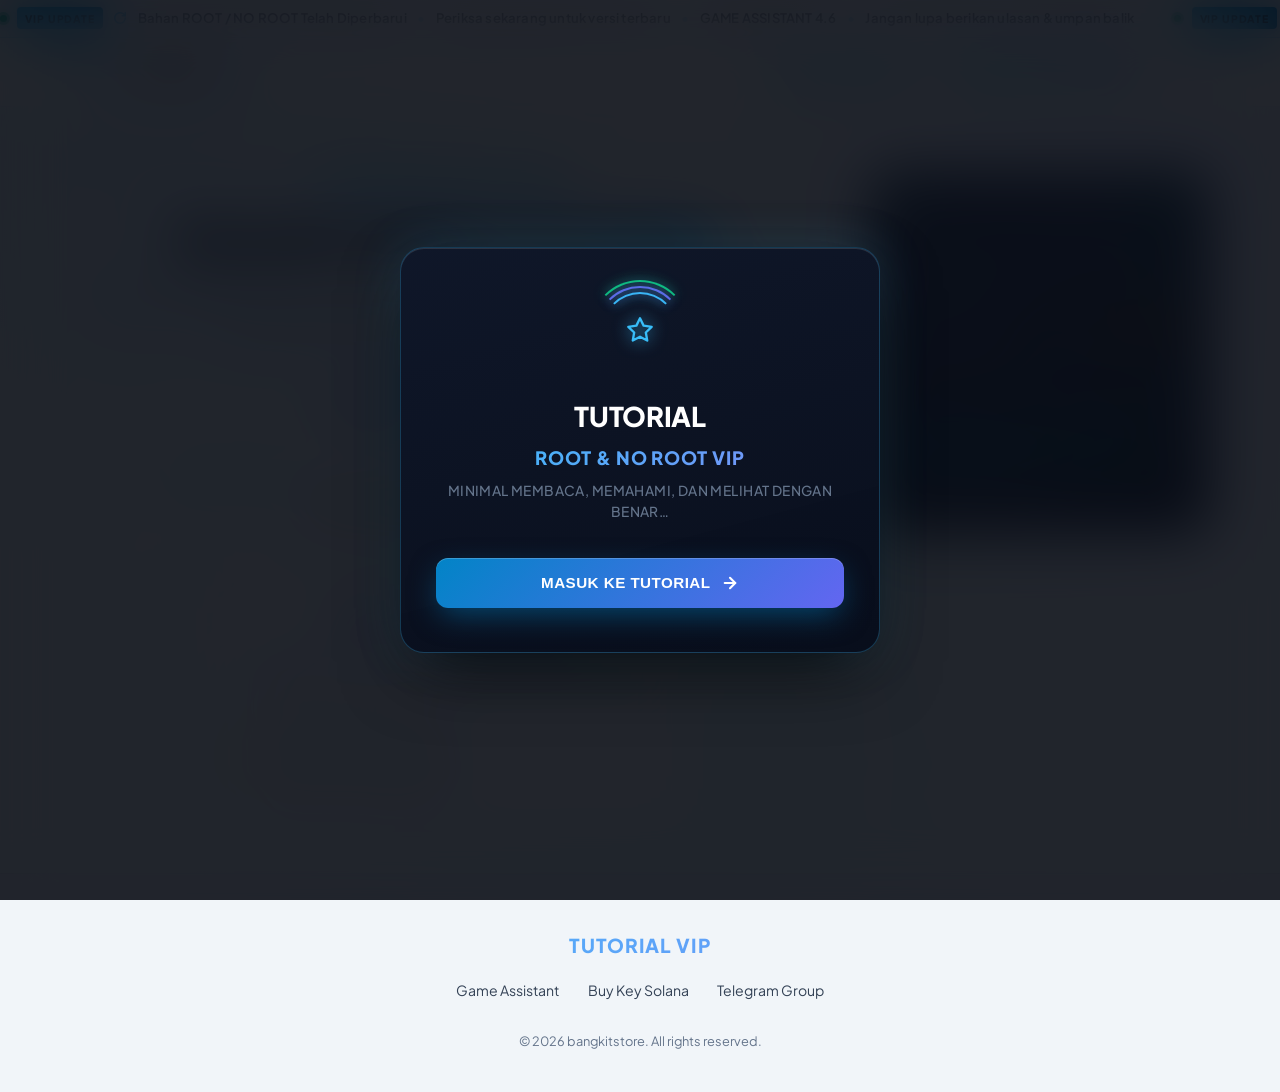
==== index.html @ 500fb2af "Update print statement from 'Hello' to 'Goodbye'" ====
<!DOCTYPE html>
<html lang="id">

<head>
    <meta charset="UTF-8">
    <meta name="viewport" content="width=device-width, initial-scale=1.0">
    <meta name="description"
        content="Bimbingan Tutorial Eksklusif Root & No Root untuk Game Assistant 4.6. Panduan lengkap, unduh bahan resmi, dan tips keamanan teruji.">
    <meta name="keywords"
        content="tutorial root, no root, game assistant, solana pro, pubg, bimbingan tutorial vip">
    <meta name="author" content="bangkitstore">
    <meta name="robots" content="index, follow">
    <meta property="og:title" content="Bimbingan Tutorial Root & No Root Eksklusif">
    <meta property="og:description"
        content="Tutorial lengkap Game Assistant 4.6. Unduh bahan, panduan instalasi, dan tips keamanan teruji.">
    <meta property="og:type" content="website">
    <meta property="og:url" content="https://bangkitstore.com">
    <meta name="theme-color" content="#060913">
    <link rel="canonical" href="https://bangkitstore.com">

    <title>Bimbingan Tutorial Eksklusif | Root & No Root</title>

    <link rel="preconnect" href="https://fonts.googleapis.com">
    <link rel="preconnect" href="https://fonts.gstatic.com" crossorigin>
    <link href="https://fonts.googleapis.com/css2?family=Plus+Jakarta+Sans:wght@400;500;600;700;800&display=swap"
        rel="stylesheet">
    <link rel="stylesheet" href="style.css">

    <!-- Anti-FOUC Theme Script -->
    <script>
        (function () {
            try {
                const saved = localStorage.getItem('theme');
                const prefersLight = window.matchMedia && window.matchMedia('(prefers-color-scheme: light)').matches;
                const theme = saved || (prefersLight ? 'light' : 'dark');
                document.documentElement.setAttribute('data-theme', theme);
            } catch (e) {
                document.documentElement.setAttribute('data-theme', 'dark');
            }
        })();
    </script>
</head>

<body>

    <!-- Scroll Progress Bar -->
    <div class="scroll-progress" id="scrollProgress" aria-hidden="true"></div>

    <!-- Dynamic Particles Background -->
    <div class="snow-layer" id="snowLayer" aria-hidden="true"></div>

    <!-- Intro Overlay Animation -->
    <div class="intro-overlay" id="introOverlay">
        <div class="intro-inner">
            <div class="intro-ring">
                <span class="intro-orbit intro-orbit-1"></span>
                <span class="intro-orbit intro-orbit-2"></span>
                <span class="intro-orbit intro-orbit-3"></span>
                <svg xmlns="http://www.w3.org/2000/svg" width="28" height="28" viewBox="0 0 24 24" fill="none"
                    stroke="#38bdf8" stroke-width="2" stroke-linecap="round" stroke-linejoin="round">
                    <polygon
                        points="12 2 15.09 8.26 22 9.27 17 14.14 18.18 21.02 12 17.77 5.82 21.02 7 14.14 2 9.27 8.91 8.26 12 2">
                    </polygon>
                </svg>
            </div>
            <div class="intro-logo">TUTORIAL <span>ROOT &amp; NO ROOT VIP</span></div>
            <div class="intro-tagline">MINIMAL MEMBACA, MEMAHAMI, DAN MELIHAT DENGAN BENAR…</div>
            <button type="button" class="intro-enter-btn" id="introEnterBtn" aria-label="Masuk ke website">
                <span>MASUK KE TUTORIAL</span>
                <svg xmlns="http://www.w3.org/2000/svg" width="18" height="18" viewBox="0 0 24 24" fill="none"
                    stroke="currentColor" stroke-width="2.8" stroke-linecap="round" stroke-linejoin="round"
                    aria-hidden="true">
                    <line x1="5" y1="12" x2="19" y2="12"></line>
                    <polyline points="12 5 19 12 12 19"></polyline>
                </svg>
            </button>
        </div>
    </div>

    <!-- Choice Modal: Root / No Root -->
    <div class="choice-modal" id="choiceModal" role="dialog" aria-modal="true" aria-labelledby="choiceTitle" hidden>
        <div class="choice-modal-backdrop" id="choiceBackdrop"></div>
        <div class="choice-card" tabindex="-1">
            <div class="choice-card-glow-bar"></div>
            <button type="button" class="choice-modal-close" id="choiceModalClose" aria-label="Tutup modal">
                <svg xmlns="http://www.w3.org/2000/svg" width="20" height="20" viewBox="0 0 24 24" fill="none"
                    stroke="currentColor" stroke-width="2.5" stroke-linecap="round" stroke-linejoin="round">
                    <line x1="18" y1="6" x2="6" y2="18"></line>
                    <line x1="6" y1="6" x2="18" y2="18"></line>
                </svg>
            </button>

            <!-- STEP 1: ROOT OR NO ROOT -->
            <div class="choice-step" id="stepRoot">
                <div class="choice-step-header">
                    <div class="step-badge">
                        <span class="step-badge-dot"></span>
                        <span>PILIH TIPE PERANGKAT</span>
                    </div>
                    <h2 class="choice-title" id="choiceTitle">PERANGKAT ANDA ROOT ATAU NO ROOT?</h2>
                    <p class="choice-sub">Pilih jenis akses perangkat Anda untuk menampilkan panduan &amp; bahan yang
                        tepat.</p>
                </div>

                <div class="choice-options-grid">
                    <button type="button" class="choice-card-opt choice-opt-root" data-choice="root">
                        <div class="choice-opt-header">
                            <div class="choice-opt-icon-wrapper root-icon-bg">
                                <svg xmlns="http://www.w3.org/2000/svg" width="26" height="26" viewBox="0 0 24 24"
                                    fill="none" stroke="currentColor" stroke-width="2.2" stroke-linecap="round"
                                    stroke-linejoin="round" aria-hidden="true">
                                    <path
                                        d="M12 2a7 7 0 0 0-7 7c0 2.4 1.2 4.5 3 5.7V17a1 1 0 0 0 1 1h6a1 1 0 0 0 1-1v-2.3c1.8-1.2 3-3.3 3-5.7a7 7 0 0 0-7-7z">
                                    </path>
                                    <path d="M9 21h6"></path>
                                    <path d="M10 17v4"></path>
                                    <path d="M14 17v4"></path>
                                </svg>
                            </div>
                            <div class="choice-opt-pills-col">
                                <span class="choice-opt-badge-tag root-tag">HIGH PERFORMANCE</span>
                                <span class="choice-opt-pill root-pill">RAM 4GB+</span>
                            </div>
                        </div>
                        <div class="choice-opt-body">
                            <h3 class="choice-opt-title">PERANGKAT ROOT</h3>
                            <p class="choice-opt-desc">Panduan untuk HP Rooted (Magisk / KernelSU / APatch). Akses modul
                                VIP &amp; performa penuh.</p>
                            <div class="choice-opt-features">
                                <span class="feat-tag">⚡ Full Access</span>
                                <span class="feat-tag">🛡️ Modul VIP</span>
                            </div>
                        </div>
                        <div class="choice-opt-footer">
                            <span class="choice-opt-link">Buka Panduan Root</span>
                            <svg class="choice-arrow" xmlns="http://www.w3.org/2000/svg" width="18" height="18"
                                viewBox="0 0 24 24" fill="none" stroke="currentColor" stroke-width="2.5"
                                stroke-linecap="round" stroke-linejoin="round">
                                <line x1="5" y1="12" x2="19" y2="12"></line>
                                <polyline points="12 5 19 12 12 19"></polyline>
                            </svg>
                        </div>
                    </button>

                    <button type="button" class="choice-card-opt choice-opt-noroot" data-choice="noroot">
                        <div class="choice-opt-header">
                            <div class="choice-opt-icon-wrapper noroot-icon-bg">
                                <svg xmlns="http://www.w3.org/2000/svg" width="26" height="26" viewBox="0 0 24 24"
                                    fill="none" stroke="currentColor" stroke-width="2.2" stroke-linecap="round"
                                    stroke-linejoin="round" aria-hidden="true">
                                    <rect x="5" y="2" width="14" height="20" rx="2" ry="2"></rect>
                                    <line x1="12" y1="18" x2="12.01" y2="18"></line>
                                </svg>
                            </div>
                            <div class="choice-opt-pills-col">
                                <span class="choice-opt-badge-tag noroot-tag">POPULER &amp; AMAN</span>
                                <span class="choice-opt-pill noroot-pill">GAME ASSISTANT</span>
                            </div>
                        </div>
                        <div class="choice-opt-body">
                            <h3 class="choice-opt-title">PERANGKAT NO ROOT</h3>
                            <p class="choice-opt-desc">Panduan untuk HP standar tanpa ulik system. Metode Game Assistant
                                4.6.</p>
                            <div class="choice-opt-features">
                                <span class="feat-tag">🚀 Easy Setup</span>
                                <span class="feat-tag">🔒 100% Safe</span>
                            </div>
                        </div>
                        <div class="choice-opt-footer">
                            <span class="choice-opt-link">Buka Panduan No Root</span>
                            <svg class="choice-arrow" xmlns="http://www.w3.org/2000/svg" width="18" height="18"
                                viewBox="0 0 24 24" fill="none" stroke="currentColor" stroke-width="2.5"
                                stroke-linecap="round" stroke-linejoin="round">
                                <line x1="5" y1="12" x2="19" y2="12"></line>
                                <polyline points="12 5 19 12 12 19"></polyline>
                            </svg>
                        </div>
                    </button>
                </div>
            </div>

            <!-- STEP 2: NO ROOT METHOD SELECTION -->
            <div class="choice-step" id="stepNoRoot" hidden>
                <div class="choice-step-header">
                    <div class="step-badge step-badge-cyan">
                        <span class="step-badge-dot"></span>
                        <span>LANGKAH 2 DARI 2</span>
                    </div>
                    <h2 class="choice-title">PILIH METODE NO ROOT</h2>
                    <p class="choice-sub">Pilih metode panduan yang ingin Anda pelajari di bawah ini.</p>
                </div>

                <div class="choice-options-grid">
                    <button type="button" class="choice-card-opt choice-opt-blackbox" data-target="blackbox-tutorial">
                        <div class="choice-opt-header">
                            <div class="choice-opt-icon-wrapper blackbox-icon-bg">
                                <svg xmlns="http://www.w3.org/2000/svg" width="26" height="26" viewBox="0 0 24 24"
                                    fill="none" stroke="currentColor" stroke-width="2.2" stroke-linecap="round"
                                    stroke-linejoin="round" aria-hidden="true">
                                    <rect x="4" y="4" width="16" height="16" rx="2.5" ry="2.5"></rect>
                                    <rect x="9" y="9" width="6" height="6" rx="1"></rect>
                                    <line x1="9" y1="1" x2="9" y2="4"></line>
                                    <line x1="15" y1="1" x2="15" y2="4"></line>
                                    <line x1="9" y1="20" x2="9" y2="23"></line>
                                    <line x1="15" y1="20" x2="15" y2="23"></line>
                                    <line x1="20" y1="9" x2="23" y2="9"></line>
                                    <line x1="20" y1="15" x2="23" y2="15"></line>
                                    <line x1="1" y1="9" x2="4" y2="9"></line>
                                    <line x1="1" y1="15" x2="4" y2="15"></line>
                                </svg>
                            </div>
                            <div class="choice-opt-pills-col">
                                <span class="choice-opt-badge-tag blackbox-tag">FITUR UR LENGKAP</span>
                                <span class="choice-opt-pill blackbox-pill">RAM 4GB+</span>
                            </div>
                        </div>
                        <div class="choice-opt-body">
                            <h3 class="choice-opt-title">BLACKBOX CONTAINER</h3>
                            <p class="choice-opt-desc">Mendukung fitur UR penuh. ringan juga, Wajib relog tiap 5 match.
                                Sangat direkomendasikan untuk RAM 4GB ke atas.</p>
                            <div class="choice-opt-features">
                                <span class="feat-tag">🔥 Support UR</span>
                                <span class="feat-tag">⚙️ Fitur Komplit</span>
                            </div>
                        </div>
                        <div class="choice-opt-footer">
                            <span class="choice-opt-link">Buka Blackbox Container</span>
                            <svg class="choice-arrow" xmlns="http://www.w3.org/2000/svg" width="18" height="18"
                                viewBox="0 0 24 24" fill="none" stroke="currentColor" stroke-width="2.5"
                                stroke-linecap="round" stroke-linejoin="round">
                                <line x1="5" y1="12" x2="19" y2="12"></line>
                                <polyline points="12 5 19 12 12 19"></polyline>
                            </svg>
                        </div>
                    </button>

                    <button type="button" class="choice-card-opt choice-opt-game" data-target="gameassistant-tutorial">
                        <div class="choice-opt-header">
                            <div class="choice-opt-icon-wrapper game-icon-bg">
                                <svg xmlns="http://www.w3.org/2000/svg" width="26" height="26" viewBox="0 0 24 24"
                                    fill="none" stroke="currentColor" stroke-width="2.2" stroke-linecap="round"
                                    stroke-linejoin="round" aria-hidden="true">
                                    <path d="M18 6H6a4 4 0 0 0-4 4v4a4 4 0 0 0 4 4h12a4 4 0 0 0 4-4v-4a4 4 0 0 0-4-4z">
                                    </path>
                                    <line x1="6" y1="12" x2="10" y2="12"></line>
                                    <line x1="8" y1="10" x2="8" y2="14"></line>
                                    <circle cx="15" cy="11" r="1" fill="currentColor"></circle>
                                    <circle cx="18" cy="13" r="1" fill="currentColor"></circle>
                                </svg>
                            </div>
                            <div class="choice-opt-pills-col">
                                <span class="choice-opt-badge-tag game-tag">RINGAN &amp; STABIL</span>
                                <span class="choice-opt-pill game-pill">RAM &lt; 4GB</span>
                            </div>
                        </div>
                        <div class="choice-opt-body">
                            <h3 class="choice-opt-title">GAME ASSISTANT 4.6</h3>
                            <p class="choice-opt-desc">Performa sangat ringan, hemat baterai, setiap 1 match wajib
                                relog. Sangat direkomendasikan untuk RAM 4GB.</p>
                            <div class="choice-opt-features">
                                <span class="feat-tag">⚡ Ultra Light</span>
                                <span class="feat-tag">🛡️ safe main id</span>
                            </div>
                        </div>
                        <div class="choice-opt-footer">
                            <span class="choice-opt-link">Buka Game Assistant</span>
                            <svg class="choice-arrow" xmlns="http://www.w3.org/2000/svg" width="18" height="18"
                                viewBox="0 0 24 24" fill="none" stroke="currentColor" stroke-width="2.5"
                                stroke-linecap="round" stroke-linejoin="round">
                                <line x1="5" y1="12" x2="19" y2="12"></line>
                                <polyline points="12 5 19 12 12 19"></polyline>
                            </svg>
                        </div>
                    </button>
                </div>

                <div class="choice-modal-footer">
                    <button type="button" class="choice-back" id="choiceBack">
                        <svg xmlns="http://www.w3.org/2000/svg" width="16" height="16" viewBox="0 0 24 24" fill="none"
                            stroke="currentColor" stroke-width="2.5" stroke-linecap="round" stroke-linejoin="round">
                            <line x1="19" y1="12" x2="5" y2="12"></line>
                            <polyline points="12 19 5 12 12 5"></polyline>
                        </svg>
                        <span>Kembali ke pilihan awal</span>
                    </button>
                </div>
            </div>
        </div>
    </div>

    <!-- Top Notification Bar -->
    <div class="top-notif" role="status" aria-live="polite">
        <div class="top-notif-track">
            <div class="top-notif-content">
                <span class="top-notif-dot" aria-hidden="true"></span>
                <span class="top-notif-badge">VIP UPDATE</span>
                <svg class="top-notif-icon" xmlns="http://www.w3.org/2000/svg" width="14" height="14"
                    viewBox="0 0 24 24" fill="none" stroke="currentColor" stroke-width="2.5" stroke-linecap="round"
                    stroke-linejoin="round" aria-hidden="true">
                    <path d="M21 12a9 9 0 11-9-9c2.52 0 4.93 1 6.74 2.74L21 8"></path>
                    <polyline points="21 3 21 8 16 8"></polyline>
                </svg>
                <span class="top-notif-text">Bahan ROOT / NO ROOT Telah Diperbarui</span>
                <span class="top-notif-sep" aria-hidden="true">•</span>
                <span class="top-notif-text">Periksa sekarang untuk versi terbaru</span>
                <span class="top-notif-sep" aria-hidden="true">•</span>
                <span class="top-notif-text">GAME ASSISTANT 4.6</span>
                <span class="top-notif-sep" aria-hidden="true">•</span>
                <span class="top-notif-text">Jangan lupa berikan ulasan &amp; umpan balik</span>
            </div>
            <div class="top-notif-content" aria-hidden="true">
                <span class="top-notif-dot" aria-hidden="true"></span>
                <span class="top-notif-badge">VIP UPDATE</span>
                <svg class="top-notif-icon" xmlns="http://www.w3.org/2000/svg" width="14" height="14"
                    viewBox="0 0 24 24" fill="none" stroke="currentColor" stroke-width="2.5" stroke-linecap="round"
                    stroke-linejoin="round" aria-hidden="true">
                    <path d="M21 12a9 9 0 11-9-9c2.52 0 4.93 1 6.74 2.74L21 8"></path>
                    <polyline points="21 3 21 8 16 8"></polyline>
                </svg>
                <span class="top-notif-text">Bahan Tutorial Telah Diperbarui</span>
                <span class="top-notif-sep" aria-hidden="true">•</span>
                <span class="top-notif-text">Periksa sekarang untuk versi terbaru</span>
                <span class="top-notif-sep" aria-hidden="true">•</span>
                <span class="top-notif-text">GAME ASSISTANT 4.6</span>
                <span class="top-notif-sep" aria-hidden="true">•</span>
            </div>
        </div>
    </div>

    <!-- Navigation Header -->
    <header id="mainHeader">
        <div class="container nav-container">
            <a href="#" class="logo" aria-label="Tutorial Root & No Root">
                <svg class="logo-mark" xmlns="http://www.w3.org/2000/svg" viewBox="0 0 48 48" width="34" height="34"
                    aria-hidden="true">
                    <defs>
                        <linearGradient id="logoGrad" x1="0" y1="0" x2="1" y2="1">
                            <stop offset="0%" stop-color="#38bdf8" />
                            <stop offset="50%" stop-color="#818cf8" />
                            <stop offset="100%" stop-color="#34d399" />
                        </linearGradient>
                    </defs>
                    <polygon class="logo-hex" points="24,3 42,13 42,35 24,45 6,35 6,13" fill="none"
                        stroke="url(#logoGrad)" stroke-width="2.5" />
                    <polygon class="logo-hex-inner" points="24,11 34,17 34,31 24,37 14,31 14,17" fill="none"
                        stroke="url(#logoGrad)" stroke-width="1.5" opacity="0.6" />
                    <circle class="logo-core" cx="24" cy="24" r="4" fill="url(#logoGrad)" />
                </svg>
                <span class="logo-text">TUTORIAL<span class="logo-accent">VIP</span></span>
            </a>
            <button id="navToggle" class="nav-toggle" type="button" aria-label="Buka menu navigasi"
                aria-expanded="false" aria-controls="primaryNav">
                <span class="nav-toggle-bar"></span>
                <span class="nav-toggle-bar"></span>
                <span class="nav-toggle-bar"></span>
            </button>
            <nav id="primaryNav" class="primary-nav">
                <button type="button" id="openChoiceModalBtn" class="open-choice-btn"
                    aria-label="Buka Pemilihan Metode">
                    <svg xmlns="http://www.w3.org/2000/svg" width="16" height="16" viewBox="0 0 24 24" fill="none"
                        stroke="currentColor" stroke-width="2.5" stroke-linecap="round" stroke-linejoin="round">
                        <polygon points="12 2 2 7 12 12 22 7 12 2"></polygon>
                        <polyline points="2 17 12 22 22 17"></polyline>
                        <polyline points="2 12 12 17 22 12"></polyline>
                    </svg>
                    <span>PILIH METODE</span>
                </button>
                <a href="https://lynk.id/solanahax" target="_blank" rel="noopener noreferrer" class="buy-key-btn"
                    aria-label="Beli Key Solana">
                    <svg class="buy-key-cart" xmlns="http://www.w3.org/2000/svg" width="18" height="18"
                        viewBox="0 0 24 24" fill="none" stroke="currentColor" stroke-width="2.5" stroke-linecap="round"
                        stroke-linejoin="round" aria-hidden="true">
                        <path d="M6 2L3 6v14a2 2 0 0 0 2 2h14a2 2 0 0 0 2-2V6l-3-4z"></path>
                        <line x1="3" y1="6" x2="21" y2="6"></line>
                        <path d="M16 10a4 4 0 0 1-8 0"></path>
                    </svg>
                    <span>BUY KEY SOLANA</span>
                    <svg xmlns="http://www.w3.org/2000/svg" width="16" height="16" viewBox="0 0 24 24" fill="none"
                        stroke="currentColor" stroke-width="2.8" stroke-linecap="round" stroke-linejoin="round"
                        aria-hidden="true">
                        <line x1="5" y1="12" x2="19" y2="12"></line>
                        <polyline points="12 5 19 12 12 19"></polyline>
                    </svg>
                </a>
                <button id="themeToggle" class="theme-toggle" type="button" aria-label="Beralih tema gelap atau terang"
                    title="Beralih tema">
                    <svg class="theme-icon theme-icon-sun" xmlns="http://www.w3.org/2000/svg" width="20" height="20"
                        viewBox="0 0 24 24" fill="none" stroke="currentColor" stroke-width="2" stroke-linecap="round"
                        stroke-linejoin="round" aria-hidden="true">
                        <circle cx="12" cy="12" r="4"></circle>
                        <path
                            d="M12 2v2M12 20v2M4.93 4.93l1.41 1.41M17.66 17.66l1.41 1.41M2 12h2M20 12h2M6.34 17.66l-1.41 1.41M19.07 4.93l-1.41 1.41">
                        </path>
                    </svg>
                    <svg class="theme-icon theme-icon-moon" xmlns="http://www.w3.org/2000/svg" width="20" height="20"
                        viewBox="0 0 24 24" fill="none" stroke="currentColor" stroke-width="2" stroke-linecap="round"
                        stroke-linejoin="round" aria-hidden="true">
                        <path d="M21 12.79A9 9 0 1 1 11.21 3 7 7 0 0 0 21 12.79z"></path>
                    </svg>
                </button>
            </nav>
        </div>
    </header>

    <main>
        <!-- Hero Section -->
        <section class="hero">
            <div class="container hero-grid">
                <div class="hero-text">
                    <span class="eyebrow"><span class="eyebrow-dot"></span> BIMBINGAN TUTORIAL EKSKLUSIF</span>
                    <h1 class="hero-title">PAHAMI VIDEO TUTORIAL</h1>
                    <p class="hero-subtitle">Panduan lengkap &amp; teruji untuk metode <strong>NO ROOT</strong> maupun
                        <strong>ROOT</strong> — Game Assistant 4.6. Pilih metode terbaik sesuai spesifikasi perangkat Anda.
                    </p>

                    <div class="tutorial-nav">
                        <a href="#blackbox-tutorial" class="tut-nav-btn tut-nav-blackbox">
                            <svg xmlns="http://www.w3.org/2000/svg" width="18" height="18" viewBox="0 0 24 24"
                                fill="none" stroke="currentColor" stroke-width="2" stroke-linecap="round"
                                stroke-linejoin="round" aria-hidden="true">
                                <rect x="4" y="4" width="16" height="16" rx="2.5" ry="2.5"></rect>
                                <rect x="9" y="9" width="6" height="6" rx="1"></rect>
                                <line x1="9" y1="1" x2="9" y2="4"></line>
                                <line x1="15" y1="1" x2="15" y2="4"></line>
                                <line x1="9" y1="20" x2="9" y2="23"></line>
                                <line x1="15" y1="20" x2="15" y2="23"></line>
                                <line x1="20" y1="9" x2="23" y2="9"></line>
                                <line x1="20" y1="15" x2="23" y2="15"></line>
                                <line x1="1" y1="9" x2="4" y2="9"></line>
                                <line x1="1" y1="15" x2="4" y2="15"></line>
                            </svg>
                            BLACKBOX CONTAINER 4.6
                        </a>
                        <a href="#gameassistant-tutorial" class="tut-nav-btn tut-nav-game">
                            <svg xmlns="http://www.w3.org/2000/svg" width="18" height="18" viewBox="0 0 24 24"
                                fill="none" stroke="currentColor" stroke-width="2" stroke-linecap="round"
                                stroke-linejoin="round" aria-hidden="true">
                                <path d="M18 6H6a4 4 0 0 0-4 4v4a4 4 0 0 0 4 4h12a4 4 0 0 0 4-4v-4a4 4 0 0 0-4-4z">
                                </path>
                                <line x1="6" y1="12" x2="10" y2="12"></line>
                                <line x1="8" y1="10" x2="8" y2="14"></line>
                                <circle cx="15" cy="11" r="1" fill="currentColor"></circle>
                                <circle cx="18" cy="13" r="1" fill="currentColor"></circle>
                            </svg>
                            GAME ASSISTANT 4.6
                        </a>
                    </div>

                    <div class="hero-note">
                        <svg xmlns="http://www.w3.org/2000/svg" width="22" height="22" viewBox="0 0 24 24" fill="none"
                            stroke="currentColor" stroke-width="2" stroke-linecap="round" stroke-linejoin="round"
                            aria-hidden="true">
                            <circle cx="12" cy="12" r="10"></circle>
                            <line x1="12" y1="16" x2="12" y2="12"></line>
                            <line x1="12" y1="8" x2="12.01" y2="8"></line>
                        </svg>
                        <p><span class="hl">NO ROOT</span> &amp; <span class="hl">ROOT</span> tersedia untuk perangkat
                            Anda.
                            Kelebihan &amp; kekurangan masing-masing metode telah dijelaskan secara rincian di bawah
                            ini.</p>
                    </div>

                    <div class="method-cards">
                        <div class="method-card method-card-blackbox">
                            <div class="method-head">
                                <span class="method-badge method-badge-blackbox">01</span>
                                <h2>BLACKBOX CONTAINER</h2>
                            </div>
                            <p class="method-desc">Direkomendasikan untuk perangkat spesifikasi menengah ke atas.
                                Mendukung fitur <span class="hl">UR</span> dengan performa komputasi yang lebih padat.
                            </p>
                            <ul class="method-list">
                                <li>
                                    <svg class="icon-ok" xmlns="http://www.w3.org/2000/svg" width="16" height="16"
                                        viewBox="0 0 24 24" fill="none" stroke="currentColor" stroke-width="3"
                                        stroke-linecap="round" stroke-linejoin="round">
                                        <polyline points="20 6 9 17 4 12"></polyline>
                                    </svg>
                                    <span>Mendukung fitur UR penuh</span>
                                </li>
                                <li>
                                    <svg class="icon-ok" xmlns="http://www.w3.org/2000/svg" width="16" height="16"
                                        viewBox="0 0 24 24" fill="none" stroke="currentColor" stroke-width="3"
                                        stroke-linecap="round" stroke-linejoin="round">
                                        <polyline points="20 6 9 17 4 12"></polyline>
                                    </svg>
                                    <span>Relog wajib setiap 5 pertandingan</span>
                                </li>
                                <li>
                                    <svg class="icon-ok" xmlns="http://www.w3.org/2000/svg" width="16" height="16"
                                        viewBox="0 0 24 24" fill="none" stroke="currentColor" stroke-width="3"
                                        stroke-linecap="round" stroke-linejoin="round">
                                        <polyline points="20 6 9 17 4 12"></polyline>
                                    </svg>
                                    <span>Rekomendasi RAM 6GB ke atas</span>
                                </li>
                            </ul>
                        </div>

                        <div class="method-card method-card-game">
                            <div class="method-head">
                                <span class="method-badge method-badge-game">NO ROOT</span>
                                <h2>GAME ASSISTANT</h2>
                            </div>
                            <p class="method-desc">Sangat ringan, dioptimalkan untuk perangkat entry level. Tidak
                                mendukung fitur UR namun memberikan stabilitas harian maksimal.</p>
                            <ul class="method-list">
                                <li>
                                    <svg class="icon-ok" xmlns="http://www.w3.org/2000/svg" width="16" height="16"
                                        viewBox="0 0 24 24" fill="none" stroke="currentColor" stroke-width="3"
                                        stroke-linecap="round" stroke-linejoin="round">
                                        <polyline points="20 6 9 17 4 12"></polyline>
                                    </svg>
                                    <span>Sangat ringan &amp; hemat RAM</span>
                                </li>
                                <li>
                                    <svg class="icon-warn" xmlns="http://www.w3.org/2000/svg" width="16" height="16"
                                        viewBox="0 0 24 24" fill="none" stroke="currentColor" stroke-width="2.5"
                                        stroke-linecap="round" stroke-linejoin="round">
                                        <circle cx="12" cy="12" r="10"></circle>
                                        <line x1="12" y1="8" x2="12" y2="12"></line>
                                        <line x1="12" y1="16" x2="12.01" y2="16"></line>
                                    </svg>
                                    <span>Relog wajib setiap 1 pertandingan</span>
                                </li>
                                <li>
                                    <svg class="icon-ok" xmlns="http://www.w3.org/2000/svg" width="16" height="16"
                                        viewBox="0 0 24 24" fill="none" stroke="currentColor" stroke-width="3"
                                        stroke-linecap="round" stroke-linejoin="round">
                                        <polyline points="20 6 9 17 4 12"></polyline>
                                    </svg>
                                    <span>Stabil untuk minimal RAM 6GB</span>
                                </li>
                            </ul>
                        </div>
                    </div>
                </div>

                <aside class="hero-visual" aria-hidden="true">
                    <div class="glass-panel">
                        <div class="glass-panel-head">
                            <span class="status-dot"></span>
                            <span class="glass-panel-title">STATUS SISTEM</span>
                            <span class="glass-panel-badge">LIVE</span>
                        </div>
                        <div class="glass-row glass-row-blackbox">
                            <span class="glass-row-label">BLACKBOX CONTAINER</span>
                            <span class="glass-row-val hl-ok">AKTIF</span>
                        </div>
                        <div class="glass-row">
                            <span class="glass-row-label">GAME ASSISTANT</span>
                            <span class="glass-row-val hl-ok">AKTIF</span>
                        </div>
                        <div class="glass-row">
                            <span class="glass-row-label">ROOT MODULE</span>
                            <span class="glass-row-val hl-warn">VIA OWNER</span>
                        </div>
                        <div class="glass-row">
                            <span class="glass-row-label">PENGGUNA ONLINE</span>
                            <span class="glass-row-val hl-ok" id="onlineCount">—</span>
                        </div>
                        <div class="glass-meter">
                            <div class="glass-meter-head"><span>STABILITAS SISTEM</span><span>90%</span></div>
                            <div class="glass-meter-track">
                                <div class="glass-meter-fill"></div>
                            </div>
                        </div>
                        <div class="glass-chips">
                            <span class="glass-chip">NO ROOT</span>
                            <span class="glass-chip">ROOT</span>
                        </div>
                    </div>
                </aside>
            </div>
        </section>

        <!-- Tutorial Blackbox -->
        <section id="blackbox-tutorial" class="tutorial-card-section">
            <div class="container">
                <div class="tutorial-card">
                    <div class="hero-image">
                        <h2 class="section-title">TUTORIAL NO ROOT BLACKBOX</h2>

                        <div id="videoPreview" class="video-preview" aria-label="Pemutar video tutorial Blackbox">
                            <div class="play-button" aria-hidden="true"></div>
                        </div>

                        <div class="download-links">
                            <a href="https://www.mediafire.com/file/wjo9afumms38yfj/VIRTUAL_BLACKBOX_4.6.apk/file"
                                target="_blank" rel="noopener noreferrer" class="download-btn download-btn-primary">
                                <svg xmlns="http://www.w3.org/2000/svg" width="18" height="18" viewBox="0 0 24 24"
                                    fill="none" stroke="currentColor" stroke-width="2.5" stroke-linecap="round"
                                    stroke-linejoin="round">
                                    <path d="M21 15v4a2 2 0 0 1-2 2H5a2 2 0 0 1-2-2v-4"></path>
                                    <polyline points="7 10 12 15 17 10"></polyline>
                                    <line x1="12" y1="15" x2="12" y2="3"></line>
                                </svg>
                                UNDUH BLACKBOX 4.6
                            </a>
                            <a href="https://www.mediafire.com/file/xhxlwqzkpa251ae/SOLANA_PRO_V15.0.0.apk/file"
                                target="_blank" rel="noopener noreferrer" class="download-btn download-btn-secondary">
                                <svg xmlns="http://www.w3.org/2000/svg" width="18" height="18" viewBox="0 0 24 24"
                                    fill="none" stroke="currentColor" stroke-width="2.5" stroke-linecap="round"
                                    stroke-linejoin="round">
                                    <path d="M21 15v4a2 2 0 0 1-2 2H5a2 2 0 0 1-2-2v-4"></path>
                                    <polyline points="7 10 12 15 17 10"></polyline>
                                    <line x1="12" y1="15" x2="12" y2="3"></line>
                                </svg>
                                UNDUH LOADER SOLANA PRO
                            </a>
                            <a href="https://share.google/dOMvig8voIYE1ESc1" target="_blank" rel="noopener noreferrer"
                                class="download-btn download-btn-sizuku">
                                <svg xmlns="http://www.w3.org/2000/svg" width="18" height="18" viewBox="0 0 24 24"
                                    fill="none" stroke="currentColor" stroke-width="2.5" stroke-linecap="round"
                                    stroke-linejoin="round">
                                    <path d="M21 15v4a2 2 0 0 1-2 2H5a2 2 0 0 1-2-2v-4"></path>
                                    <polyline points="7 10 12 15 17 10"></polyline>
                                    <line x1="12" y1="15" x2="12" y2="3"></line>
                                </svg>
                                UNDUH SHIZUKU (JIKA DIBUTUHKAN)
                            </a>
                        </div>
                    </div>

                    <div class="features">
                        <h3 class="section-title">ATURAN PENGGUNAAN BLACKBOX</h3>
                        <div class="features-grid">
                            <div class="feature-card">
                                <img src="https://i.ibb.co.com/whMQdx2R/6300970924974917944-119.jpg"
                                    alt="Panduan Keamanan Perbarui Game" class="feature-card-img" loading="lazy">
                                <h4>PERATURAN PEMBARUAN!</h4>
                                <p>Ketika terdapat pembaruan (update) PUBG, Anda diperbolehkan memperbarui aplikasi.
                                    Namun, <strong>jangan langsung masuk ke dalam pertandingan</strong>. Wajib lakukan
                                    relog terlebih dahulu, dan selalu teliti memeriksa kompatibilitas berkas di lobi.
                                </p>
                            </div>

                            <div class="feature-card info-card">
                                <div class="info-badge">
                                    <svg xmlns="http://www.w3.org/2000/svg" width="22" height="22" viewBox="0 0 24 24"
                                        fill="none" stroke="currentColor" stroke-width="2.5" stroke-linecap="round"
                                        stroke-linejoin="round">
                                        <circle cx="12" cy="12" r="10"></circle>
                                        <line x1="12" y1="16" x2="12" y2="12"></line>
                                        <line x1="12" y1="8" x2="12.01" y2="8"></line>
                                    </svg>
                                </div>
                                <h4 class="elegant-title">INFORMASI PENTING</h4>
                                <p>Meskipun <span class="hl">BLACKBOX CONTAINER</span> mendukung fitur UR dan menerapkan
                                    aturan <span class="hl">5 KALI MATCH WAJIB RELOG</span>, metode ini memakan
                                    ressource yang lebih besar. Untuk perangkat dengan spesifikasi di bawah <span
                                        class="hl-warn">RAM 6GB</span>, sangat disarankan menggunakan metode Game
                                    Assistant di bawah.</p>
                            </div>
                        </div>
                    </div>

                    <div class="stats-section">
                        <div class="stats">
                            <div class="stat">
                                <span class="stat-number" data-target="2" data-suffix=" Metode">0</span>
                                <span class="stat-label">METODE NO ROOT</span>
                            </div>
                            <div class="stat">
                                <span class="stat-number" data-target="6" data-suffix=" GB">0</span>
                                <span class="stat-label">MINIMAL RAM</span>
                            </div>
                            <div class="stat">
                                <span class="stat-number" data-target="90" data-suffix="%">0</span>
                                <span class="stat-label">AMAN &amp; TERUJI</span>
                                <span class="stat-note">Stabilitas bergantung pada gaya bermain</span>
                            </div>
                            <div class="stat">
                                <span class="stat-number" data-target="24" data-suffix="/7">0</span>
                                <span class="stat-label">DUKUNGAN MEMBER</span>
                            </div>
                        </div>
                    </div>
                </div>
            </div>
        </section>

        <!-- Tutorial Game Assistant -->
        <section id="gameassistant-tutorial" class="curriculum">
            <div class="container">
                <div class="tutorial-card">
                    <div class="hero-image">
                        <h2 class="section-title">TUTORIAL NO ROOT GAME ASSISTANT</h2>

                        <div id="videoPreview2" class="video-preview"
                            aria-label="Pemutar video tutorial Game Assistant">
                            <div class="play-button" aria-hidden="true"></div>
                        </div>

                        <div class="download-links">
                            <a href="https://www.mediafire.com/file/xn1qc8vyyeb2jkk/SOLANA_CONTAINER_V4.6.1_-_OSS.apk/file"
                                target="_blank" rel="noopener noreferrer" class="download-btn download-btn-primary">
                                <svg xmlns="http://www.w3.org/2000/svg" width="18" height="18" viewBox="0 0 24 24"
                                    fill="none" stroke="currentColor" stroke-width="2.5" stroke-linecap="round"
                                    stroke-linejoin="round">
                                    <path d="M21 15v4a2 2 0 0 1-2 2H5a2 2 0 0 1-2-2v-4"></path>
                                    <polyline points="7 10 12 15 17 10"></polyline>
                                    <line x1="12" y1="15" x2="12" y2="3"></line>
                                </svg>
                                UNDUH GAME ASSISTANT CONTAINER
                            </a>
                            <a href="https://www.mediafire.com/file/xhxlwqzkpa251ae/SOLANA_PRO_V15.0.0.apk/file"
                                target="_blank" rel="noopener noreferrer" class="download-btn download-btn-secondary">
                                <svg xmlns="http://www.w3.org/2000/svg" width="18" height="18" viewBox="0 0 24 24"
                                    fill="none" stroke="currentColor" stroke-width="2.5" stroke-linecap="round"
                                    stroke-linejoin="round">
                                    <path d="M21 15v4a2 2 0 0 1-2 2H5a2 2 0 0 1-2-2v-4"></path>
                                    <polyline points="7 10 12 15 17 10"></polyline>
                                    <line x1="12" y1="15" x2="12" y2="3"></line>
                                </svg>
                                UNDUH LOADER SOLANA PRO
                            </a>
                        </div>
                    </div>

                    <div class="features">
                        <div class="feature-card info-card">
                            <h3 class="elegant-title">PERSYARATAN WAJIB SISTEM</h3>
                            <p class="info-intro">Sebelum mengeksekusi Game Assistant, pastikan perangkat Anda memenuhi
                                standar konfigurasi berikut:</p>
                            <ul class="info-list">
                                <li>
                                    <svg class="bullet-icon" xmlns="http://www.w3.org/2000/svg" width="18" height="18"
                                        viewBox="0 0 24 24" fill="none" stroke="currentColor" stroke-width="2.5"
                                        stroke-linecap="round" stroke-linejoin="round">
                                        <path d="M22 11.08V12a10 10 0 1 1-5.93-9.14"></path>
                                        <polyline points="22 4 12 14.01 9 11.01"></polyline>
                                    </svg>
                                    <span>Sisakan ruang penyimpanan memori minimal <strong>40% bebas</strong></span>
                                </li>
                                <li>
                                    <svg class="bullet-icon" xmlns="http://www.w3.org/2000/svg" width="18" height="18"
                                        viewBox="0 0 24 24" fill="none" stroke="currentColor" stroke-width="2.5"
                                        stroke-linecap="round" stroke-linejoin="round">
                                        <path d="M22 11.08V12a10 10 0 1 1-5.93-9.14"></path>
                                        <polyline points="22 4 12 14.01 9 11.01"></polyline>
                                    </svg>
                                    <span>PUBG wajib versi <strong>resmi Google Play Store</strong> — hindari penggunaan
                                        aplikasi modifikasi atau OBB pihak ketiga</span>
                                </li>
                                <li>
                                    <svg class="bullet-icon" xmlns="http://www.w3.org/2000/svg" width="18" height="18"
                                        viewBox="0 0 24 24" fill="none" stroke="currentColor" stroke-width="2.5"
                                        stroke-linecap="round" stroke-linejoin="round">
                                        <path d="M22 11.08V12a10 10 0 1 1-5.93-9.14"></path>
                                        <polyline points="22 4 12 14.01 9 11.01"></polyline>
                                    </svg>
                                    <span>Lepaskan SD Card / Kartu Memori eksternal selama instalasi berlangsung</span>
                                </li>
                                <li>
                                    <svg class="bullet-icon" xmlns="http://www.w3.org/2000/svg" width="18" height="18"
                                        viewBox="0 0 24 24" fill="none" stroke="currentColor" stroke-width="2.5"
                                        stroke-linecap="round" stroke-linejoin="round">
                                        <path d="M22 11.08V12a10 10 0 1 1-5.93-9.14"></path>
                                        <polyline points="22 4 12 14.01 9 11.01"></polyline>
                                    </svg>
                                    <span><strong>WAJIB RELOG SETIAP 1 PERTANDINGAN SELESAI</strong> — jangan
                                        melanjutkan lobi secara maraton</span>
                                </li>
                                <li>
                                    <svg class="bullet-icon" xmlns="http://www.w3.org/2000/svg" width="18" height="18"
                                        viewBox="0 0 24 24" fill="none" stroke="currentColor" stroke-width="2.5"
                                        stroke-linecap="round" stroke-linejoin="round">
                                        <path d="M22 11.08V12a10 10 0 1 1-5.93-9.14"></path>
                                        <polyline points="22 4 12 14.01 9 11.01"></polyline>
                                    </svg>
                                    <span><strong>GUNAKAN JARINGAN DATA SELULER</strong> untuk stabilitas IP (hindari
                                        koneksi WiFi publik yang tidak stabil)</span>
                                </li>
                            </ul>
                        </div>

                        <h3 class="section-title" style="margin-top: 3rem;">ATURAN GAME ASSISTANT</h3>
                        <div class="features-grid">
                            <div class="feature-card">
                                <img src="https://i.ibb.co.com/whMQdx2R/6300970924974917944-119.jpg"
                                    alt="Aturan Pembaruan PUBG" class="feature-card-img" loading="lazy">
                                <h4>PERATURAN PEMBARUAN!</h4>
                                <p>Ketika terdapat pembaruan (update) PUBG, Anda diperbolehkan memperbarui aplikasi.
                                    Namun, <strong>jangan langsung masuk ke dalam pertandingan</strong>. Wajib lakukan
                                    relog terlebih dahulu, dan selalu teliti memeriksa kompatibilitas berkas di lobi.
                                </p>
                            </div>

                            <div class="feature-card info-card">
                                <div class="info-badge">
                                    <svg xmlns="http://www.w3.org/2000/svg" width="22" height="22" viewBox="0 0 24 24"
                                        fill="none" stroke="currentColor" stroke-width="2.5" stroke-linecap="round"
                                        stroke-linejoin="round">
                                        <path d="M12 22s8-4 8-10V5l-8-3-8 3v7c0 6 8 10 8 10z"></path>
                                    </svg>
                                </div>
                                <img src="https://i.ibb.co.com/gZmjm8V7/6172623781617143093-121.jpg"
                                    alt="Tips Keamanan Repair Environment" class="feature-card-img" loading="lazy">
                                <h4 class="elegant-title">TIPS KEAMANAN NON-ROOT</h4>
                                <p class="tip-intro">Untuk menjaga keamanan akun dan meminimalkan jejak penggunaan
                                    plugin, disarankan melakukan <strong>Repair Environment</strong> secara rutin guna
                                    membersihkan sisa cache (*environment footprint*).</p>

                                <div class="tip-section">
                                    <h5 class="tip-subtitle">Waktu Rekomendasi Repair Environment</h5>
                                    <p class="tip-desc">Lakukan minimal <strong>1 kali sehari</strong>, atau pada
                                        kondisi berikut:</p>
                                    <ul class="tip-list">
                                        <li>
                                            <svg class="bullet-icon" xmlns="http://www.w3.org/2000/svg" width="16"
                                                height="16" viewBox="0 0 24 24" fill="none" stroke="currentColor"
                                                stroke-width="2.5" stroke-linecap="round" stroke-linejoin="round">
                                                <circle cx="12" cy="12" r="10"></circle>
                                                <line x1="12" y1="16" x2="12" y2="12"></line>
                                                <line x1="12" y1="8" x2="12.01" y2="8"></line>
                                            </svg>
                                            <span>Setelah mengunduh pembaruan *patch* kecil di layar masuk (*login
                                                screen*).</span>
                                        </li>
                                        <li>
                                            <svg class="bullet-icon" xmlns="http://www.w3.org/2000/svg" width="16"
                                                height="16" viewBox="0 0 24 24" fill="none" stroke="currentColor"
                                                stroke-width="2.5" stroke-linecap="round" stroke-linejoin="round">
                                                <circle cx="12" cy="12" r="10"></circle>
                                                <line x1="12" y1="16" x2="12" y2="12"></line>
                                                <line x1="12" y1="8" x2="12.01" y2="8"></line>
                                            </svg>
                                            <span>Setelah sesi permainan intensif atau penggunaan fitur plugin berlebih
                                                <span class="hl-warn">(disarankan tetap bermain secara
                                                    natural)</span>.</span>
                                        </li>
                                        <li>
                                            <svg class="bullet-icon" xmlns="http://www.w3.org/2000/svg" width="16"
                                                height="16" viewBox="0 0 24 24" fill="none" stroke="currentColor"
                                                stroke-width="2.5" stroke-linecap="round" stroke-linejoin="round">
                                                <circle cx="12" cy="12" r="10"></circle>
                                                <line x1="12" y1="16" x2="12" y2="12"></line>
                                                <line x1="12" y1="8" x2="12.01" y2="8"></line>
                                            </svg>
                                            <span>Jika akun mengalami penangguhan (*banned*), wajib melakukan Repair
                                                Environment sebelum login dengan akun baru.</span>
                                        </li>
                                    </ul>
                                </div>

                                <div class="tip-section">
                                    <h5 class="tip-subtitle">Cara Melakukan Repair Environment</h5>
                                    <ul class="tip-list">
                                        <li>
                                            <svg class="bullet-icon" xmlns="http://www.w3.org/2000/svg" width="16"
                                                height="16" viewBox="0 0 24 24" fill="none" stroke="currentColor"
                                                stroke-width="2.5" stroke-linecap="round" stroke-linejoin="round">
                                                <polyline points="9 11 12 14 22 4"></polyline>
                                                <path d="M21 12v7a2 2 0 0 1-2 2H5a2 2 0 0 1-2-2V5a2 2 0 0 1 2-2h11">
                                                </path>
                                            </svg>
                                            <span>Tahan ikon game pada aplikasi container Game Assistant.</span>
                                        </li>
                                        <li>
                                            <svg class="bullet-icon" xmlns="http://www.w3.org/2000/svg" width="16"
                                                height="16" viewBox="0 0 24 24" fill="none" stroke="currentColor"
                                                stroke-width="2.5" stroke-linecap="round" stroke-linejoin="round">
                                                <polyline points="9 11 12 14 22 4"></polyline>
                                                <path d="M21 12v7a2 2 0 0 1-2 2H5a2 2 0 0 1-2-2V5a2 2 0 0 1 2-2h11">
                                                </path>
                                            </svg>
                                            <span>Pilih opsi menu <strong>"Repair Environment"</strong>.</span>
                                        </li>
                                    </ul>
                                </div>

                                <div class="tip-section">
                                    <h5 class="tip-subtitle">Efek Samping Normal</h5>
                                    <p class="tip-desc">Setelah melakukan Repair Environment, pembukaan game pertama
                                        kali umumnya akan mengalami <span class="hl-warn">crash</span> (keluar sendiri).
                                        Hal ini adalah normal karena sistem sedang membangun ulang direktori lingkungan
                                        kerja. Buka kembali aplikasi game dan semua akan berjalan normal.</p>
                                </div>

                                <p class="tip-closing">Selalu gunakan plugin secara bijak dan utamakan keamanan akun
                                    utama</p>
                            </div>

                            <div class="feature-card info-card">
                                <div class="info-badge">
                                    <svg xmlns="http://www.w3.org/2000/svg" width="22" height="22" viewBox="0 0 24 24"
                                        fill="none" stroke="currentColor" stroke-width="2.5" stroke-linecap="round"
                                        stroke-linejoin="round">
                                        <circle cx="12" cy="12" r="10"></circle>
                                        <line x1="12" y1="16" x2="12" y2="12"></line>
                                        <line x1="12" y1="8" x2="12.01" y2="8"></line>
                                    </svg>
                                </div>
                                <h4 class="elegant-title">INFORMASI PENTING</h4>
                                <p>Meskipun <span class="hl">GAME ASSISTANT CONTAINER</span> jauh lebih ringan dan
                                    mewajibkan aturan <span class="hl">1 PERTANDINGAN WAJIB RELOG</span>, konsumsi
                                    ressource-nya sangat bersahabat bagi ponsel kelas entry-level (<span
                                        class="hl-warn">Minimal RAM 6GB</span>). Harap dicatat bahwa container ini tidak
                                    mendukung fitur UR.</p>
                            </div>
                        </div>
                    </div>
                </div>
            </div>
        </section>

        <!-- Tutorial Device Root -->
        <section id="root-tutorial" class="curriculum">
            <div class="container">
                <div class="tutorial-card">
                    <h2 class="section-title">TUTORIAL UNTUK PERANGKAT ROOT</h2>

                    <div class="feature-card info-card root-card">
                        <div class="info-badge root-badge">
                            <svg xmlns="http://www.w3.org/2000/svg" width="22" height="22" viewBox="0 0 24 24"
                                fill="none" stroke="currentColor" stroke-width="2.5" stroke-linecap="round"
                                stroke-linejoin="round">
                                <path
                                    d="M12 2a7 7 0 0 0-7 7c0 2.4 1.2 4.5 3 5.7V17a1 1 0 0 0 1 1h6a1 1 0 0 0 1-1v-2.3c1.8-1.2 3-3.3 3-5.7a7 7 0 0 0-7-7z">
                                </path>
                                <path d="M9 21h6"></path>
                                <path d="M10 17v4"></path>
                                <path d="M14 17v4"></path>
                            </svg>
                        </div>
                        <h3 class="elegant-title" style="color: var(--warn);">INFORMASI PENGGUNA ROOT</h3>
                        <p class="root-intro">Hubungi pengelola (owner) secara langsung <span class="hl">untuk
                                mendapatkan akses modul &amp; video tutorial pemasangan plugin di perangkat ROOT</span>
                            agar tidak terjadi kesalahan instalasi modul.</p>
                        <ul class="root-list">
                            <li>
                                <span class="root-dot"></span>
                                <span>Eksekusi modul tanpa bimbingan <span class="hl-warn">berisiko fatal terhadap
                                        keamanan stabilitas sistem</span></span>
                            </li>
                            <li>
                                <span class="root-dot"></span>
                                <span>Kebutuhan spesifikasi minimal <span class="hl">RAM 4GB</span> untuk perangkat
                                    ROOT</span>
                            </li>
                            <li>
                                <span class="root-dot"></span>
                                <span>Membutuhkan fitur UR? Gunakan konfigurasi <span class="hl-warn">ROOT MAGISK
                                        V30000+</span></span>
                            </li>
                        </ul>
                        <p class="root-note">Buka tautan Telegram resmi di bawah ini untuk mendapatkan verifikasi member
                            ROOT.</p>
                    </div>

                    <div class="download-links">
                        <a href="https://t.me/trcbangkit" target="_blank" rel="noopener noreferrer"
                            class="download-btn download-btn-primary">
                            <svg xmlns="http://www.w3.org/2000/svg" width="18" height="18" viewBox="0 0 24 24"
                                fill="currentColor" aria-hidden="true">
                                <path
                                    d="M21.94 4.66a1.27 1.27 0 0 0-1.34-.2L3.16 11.4c-.96.38-.94 1.74.04 2.08l4.36 1.4 1.66 5.06c.28.85 1.39 1.07 2.04.43l2.4-2.32 4.2 3.1c.7.52 1.7.13 1.9-.73l3.04-13.1a1.27 1.27 0 0 0-.82-1.46zM9.6 14.06l8.06-5.04-6.36 6.04c-.18.17-.32.4-.4.66l-.5 1.92-1.2-3.58z" />
                            </svg>
                            TELEGRAM RESMI
                        </a>
                        <a href="https://www.mediafire.com/file/15876vrod1epjpn/SOLANA_PRO_V14.0.0.apk/file"
                            target="_blank" rel="noopener noreferrer" class="download-btn download-btn-secondary">
                            <svg xmlns="http://www.w3.org/2000/svg" width="18" height="18" viewBox="0 0 24 24"
                                fill="none" stroke="currentColor" stroke-width="2.5" stroke-linecap="round"
                                stroke-linejoin="round">
                                <path d="M21 15v4a2 2 0 0 1-2 2H5a2 2 0 0 1-2-2v-4"></path>
                                <polyline points="7 10 12 15 17 10"></polyline>
                                <line x1="12" y1="15" x2="12" y2="3"></line>
                            </svg>
                            UNDUH LOADER SOLANA PRO
                        </a>
                    </div>
                </div>
            </div>
        </section>
    </main>

    <footer>
        <div class="container">
            <p class="footer-brand">TUTORIAL VIP</p>
            <nav class="footer-links" aria-label="Navigasi footer">
                <a href="#blackbox-tutorial" class="nav-blackbox-link">Blackbox Container</a>
                <a href="#gameassistant-tutorial">Game Assistant</a>
                <a href="https://lynk.id/solanahax" target="_blank" rel="noopener noreferrer">Buy Key Solana</a>
                <a href="https://t.me/trcbangkit" target="_blank" rel="noopener noreferrer">Telegram Group</a>
            </nav>
            <p class="footer-copy">&copy; 2026 bangkitstore. All rights reserved.</p>
        </div>
    </footer>

    <script src="script.js"></script>
</body>

</html>
---- style.css ----
/* ============================================================
   Bimbingan Tutorial VIP — Ultra-Elegant Modern Design System
   ============================================================ */

@import url('https://fonts.googleapis.com/css2?family=Plus+Jakarta+Sans:ital,wght@0,300;0,400;0,500;0,600;0,700;0,800;1,400;1,600&display=swap');

:root {
    /* Color Palette - Deep Ultra Luxury Dark Mode */
    --bg: #050811;
    --bg-soft: #0a0f1d;
    --bg-card: rgba(13, 20, 36, 0.7);
    --surface: rgba(15, 23, 42, 0.65);
    --surface-hover: rgba(26, 38, 66, 0.8);
    --surface-solid: #0d1527;

    /* Elegant Subtle Glass Borders */
    --border: rgba(255, 255, 255, 0.08);
    --border-light: rgba(255, 255, 255, 0.14);
    --border-strong: rgba(56, 189, 248, 0.28);
    --border-glow: rgba(56, 189, 248, 0.5);

    /* Typography Colors */
    --text: #f8fafc;
    --text-dim: #cbd5e1;
    --text-mute: #8191a6;

    /* Accent & Brand Colors */
    --brand: #38bdf8;
    --brand-light: #7dd3fc;
    --brand-deep: #0284c7;
    --indigo: #6366f1;
    --indigo-light: #818cf8;
    --accent: #10b981;
    --accent-light: #34d399;
    --warn: #f59e0b;
    --warn-light: #fbbf24;
    --danger: #ef4444;
    --purple: #a855f7;

    /* Corner Radii */
    --radius-xl: 24px;
    --radius-lg: 18px;
    --radius-md: 12px;
    --radius-sm: 8px;

    /* Lighting & Shadows */
    --shadow-sm: 0 4px 20px -2px rgba(0, 0, 0, 0.35);
    --shadow-md: 0 12px 32px -4px rgba(0, 0, 0, 0.45);
    --shadow-lg: 0 24px 50px -12px rgba(0, 0, 0, 0.65);
    --shadow-glow: 0 0 35px rgba(56, 189, 248, 0.15);
    --shadow-glow-indigo: 0 0 35px rgba(99, 102, 241, 0.18);
    --shadow-glow-warn: 0 0 35px rgba(245, 158, 11, 0.18);
    --shadow-glow-accent: 0 0 35px rgba(16, 185, 129, 0.18);

    /* Layout & Font */
    --maxw: 1140px;
    --font: 'Plus Jakarta Sans', system-ui, -apple-system, sans-serif;
}

[data-theme="light"] {
    --bg: #f8fafc;
    --bg-soft: #f1f5f9;
    --bg-card: rgba(255, 255, 255, 0.85);
    --surface: rgba(255, 255, 255, 0.9);
    --surface-hover: rgba(248, 250, 252, 1);
    --surface-solid: #ffffff;

    --border: rgba(0, 0, 0, 0.07);
    --border-light: rgba(0, 0, 0, 0.12);
    --border-strong: rgba(14, 165, 233, 0.3);
    --border-glow: rgba(14, 165, 233, 0.4);

    --text: #0f172a;
    --text-dim: #334155;
    --text-mute: #64748b;

    --shadow-sm: 0 4px 16px rgba(0, 0, 0, 0.04);
    --shadow-md: 0 12px 28px -4px rgba(0, 0, 0, 0.07);
    --shadow-lg: 0 20px 45px -12px rgba(15, 23, 42, 0.08);
    --shadow-glow: 0 0 24px rgba(14, 165, 233, 0.1);
    --shadow-glow-indigo: 0 0 24px rgba(99, 102, 241, 0.1);
    --shadow-glow-warn: 0 0 24px rgba(245, 158, 11, 0.1);
    --shadow-glow-accent: 0 0 24px rgba(16, 185, 129, 0.1);
}

/* ---------- Global Resets & Base ---------- */
*,
*::before,
*::after {
    box-sizing: border-box;
    margin: 0;
    padding: 0;
}

html {
    scroll-behavior: smooth;
    scroll-padding-top: 84px;
}

body {
    font-family: var(--font);
    background-color: var(--bg);
    color: var(--text);
    line-height: 1.65;
    overflow-x: hidden;
    -webkit-font-smoothing: antialiased;
    -moz-osx-font-smoothing: grayscale;
    -webkit-tap-highlight-color: transparent;
    transition: background-color 0.35s ease, color 0.35s ease;
    position: relative;
    min-height: 100vh;
}

/* Background Ambient Lighting & Mesh Aura */
body::before {
    content: "";
    position: fixed;
    inset: 0;
    z-index: -1;
    pointer-events: none;
    background:
        radial-gradient(45rem 45rem at 10% 8%, rgba(56, 189, 248, 0.08), transparent 70%),
        radial-gradient(40rem 40rem at 90% 20%, rgba(99, 102, 241, 0.08), transparent 70%),
        radial-gradient(50rem 50rem at 50% 85%, rgba(16, 185, 129, 0.05), transparent 70%),
        radial-gradient(35rem 35rem at 50% 45%, rgba(168, 85, 247, 0.03), transparent 75%);
    transition: opacity 0.3s ease;
}

[data-theme="light"] body::before {
    background:
        radial-gradient(45rem 45rem at 10% 8%, rgba(14, 165, 233, 0.06), transparent 70%),
        radial-gradient(40rem 40rem at 90% 20%, rgba(99, 102, 241, 0.05), transparent 70%),
        radial-gradient(50rem 50rem at 50% 85%, rgba(16, 185, 129, 0.04), transparent 70%);
}

/* ---------- Dynamic Particle Layer ---------- */
.snow-layer {
    position: fixed;
    inset: 0;
    pointer-events: none;
    z-index: 1;
    overflow: hidden;
}

.snow-layer span {
    position: absolute;
    top: -24px;
    color: var(--brand);
    opacity: 0.2;
    font-size: 0.75rem;
    user-select: none;
    animation: particleFall linear infinite;
    filter: drop-shadow(0 0 4px var(--brand));
}

@keyframes particleFall {
    0% {
        transform: translate3d(0, -20px, 0) rotate(0deg);
        opacity: 0;
    }

    20% {
        opacity: 0.35;
    }

    80% {
        opacity: 0.35;
    }

    100% {
        transform: translate3d(0, 105vh, 0) rotate(180deg);
        opacity: 0;
    }
}

.container {
    width: 92%;
    max-width: var(--maxw);
    margin: 0 auto;
}

a {
    text-decoration: none;
    color: inherit;
    transition: color 0.2s ease, opacity 0.2s ease;
}

img,
iframe {
    max-width: 100%;
    border: none;
}

/* ---------- Scroll Progress Bar ---------- */
.scroll-progress {
    position: fixed;
    top: 0;
    left: 0;
    height: 3px;
    width: 0;
    z-index: 300;
    background: linear-gradient(90deg, #38bdf8 0%, #818cf8 50%, #34d399 100%);
    box-shadow: 0 0 12px rgba(56, 189, 248, 0.8), 0 0 24px rgba(129, 140, 248, 0.5);
    border-radius: 0 2px 2px 0;
}

/* ---------- Top Notification Marquee Bar ---------- */
.top-notif {
    background: linear-gradient(90deg, rgba(6, 10, 20, 0.95), rgba(12, 20, 38, 0.95), rgba(6, 10, 20, 0.95));
    border-bottom: 1px solid rgba(56, 189, 248, 0.15);
    color: #e2e8f0;
    font-size: 0.82rem;
    font-weight: 600;
    padding: 0.45rem 0;
    overflow: hidden;
    white-space: nowrap;
    position: relative;
    letter-spacing: 0.015em;
    backdrop-filter: blur(10px);
}

[data-theme="light"] .top-notif {
    background: linear-gradient(90deg, #f1f5f9, #ffffff, #f1f5f9);
    color: #1e293b;
    border-bottom: 1px solid rgba(14, 165, 233, 0.18);
}

.top-notif-track {
    display: flex;
    gap: 2.5rem;
    width: max-content;
    animation: marquee 28s linear infinite;
}

.top-notif-track:hover {
    animation-play-state: paused;
}

.top-notif-content {
    display: flex;
    align-items: center;
    gap: 0.65rem;
}

.top-notif-badge {
    background: linear-gradient(135deg, #38bdf8, #0284c7);
    color: #060913;
    font-size: 0.65rem;
    font-weight: 800;
    padding: 0.16rem 0.5rem;
    border-radius: 4px;
    letter-spacing: 0.08em;
    box-shadow: 0 0 10px rgba(56, 189, 248, 0.35);
}

.top-notif-dot {
    width: 7px;
    height: 7px;
    border-radius: 50%;
    background: #10b981;
    box-shadow: 0 0 10px #10b981;
    position: relative;
}

.top-notif-dot::after {
    content: "";
    position: absolute;
    inset: -3px;
    border-radius: 50%;
    background: rgba(16, 185, 129, 0.4);
    animation: pingPulse 2s infinite;
}

@keyframes pingPulse {
    0% {
        transform: scale(0.8);
        opacity: 0.8;
    }

    50% {
        transform: scale(1.6);
        opacity: 0;
    }

    100% {
        transform: scale(0.8);
        opacity: 0;
    }
}

.top-notif-icon {
    color: var(--brand);
    flex-shrink: 0;
}

.top-notif-sep {
    color: var(--brand);
    opacity: 0.5;
}

@keyframes marquee {
    0% {
        transform: translate3d(0, 0, 0);
    }

    100% {
        transform: translate3d(-50%, 0, 0);
    }
}

/* ---------- Sticky Navigation Bar ---------- */
header {
    position: sticky;
    top: 0;
    z-index: 200;
    background: rgba(5, 8, 17, 0.78);
    backdrop-filter: blur(20px) saturate(180%);
    -webkit-backdrop-filter: blur(20px) saturate(180%);
    border-bottom: 1px solid var(--border);
    transition: transform 0.35s cubic-bezier(0.16, 1, 0.3, 1), background 0.3s ease, border-color 0.3s ease;
}

[data-theme="light"] header {
    background: rgba(255, 255, 255, 0.85);
    border-bottom: 1px solid rgba(0, 0, 0, 0.06);
}

header.nav-hidden {
    transform: translate3d(0, -100%, 0);
}

.nav-container {
    display: flex;
    align-items: center;
    justify-content: space-between;
    padding: 0.85rem 0;
}

.logo {
    display: inline-flex;
    align-items: center;
    gap: 0.75rem;
    font-size: 1.25rem;
    font-weight: 800;
    letter-spacing: -0.01em;
    user-select: none;
}

.logo-mark {
    flex-shrink: 0;
    transition: transform 0.35s cubic-bezier(0.16, 1, 0.3, 1);
    filter: drop-shadow(0 0 10px rgba(56, 189, 248, 0.4));
}

.logo:hover .logo-mark {
    transform: rotate(30deg) scale(1.08);
}

.logo-text {
    color: var(--text);
    font-weight: 800;
    letter-spacing: 0.04em;
}

.logo-accent {
    color: var(--brand);
    margin-left: 0.2rem;
    font-weight: 900;
    background: linear-gradient(135deg, #38bdf8 0%, #818cf8 100%);
    -webkit-background-clip: text;
    background-clip: text;
    -webkit-text-fill-color: transparent;
}

.primary-nav {
    display: flex;
    align-items: center;
    gap: 0.85rem;
}

/* Button: Pilih Metode */
.open-choice-btn {
    display: inline-flex;
    align-items: center;
    gap: 0.55rem;
    padding: 0.55rem 1.25rem;
    border-radius: 99px;
    background: linear-gradient(135deg, rgba(56, 189, 248, 0.12), rgba(99, 102, 241, 0.12));
    border: 1px solid rgba(56, 189, 248, 0.3);
    color: var(--text);
    font-family: var(--font);
    font-weight: 700;
    font-size: 0.82rem;
    letter-spacing: 0.04em;
    cursor: pointer;
    box-shadow: inset 0 1px 0 rgba(255, 255, 255, 0.1);
    transition: all 0.3s cubic-bezier(0.16, 1, 0.3, 1);
    position: relative;
    overflow: hidden;
}

.open-choice-btn::before {
    content: "";
    position: absolute;
    inset: 0;
    background: linear-gradient(90deg, transparent, rgba(255, 255, 255, 0.12), transparent);
    transform: translateX(-100%);
    transition: transform 0.5s ease;
}

.open-choice-btn:hover::before {
    transform: translateX(100%);
}

.open-choice-btn svg {
    color: var(--brand);
    flex-shrink: 0;
    transition: transform 0.3s cubic-bezier(0.16, 1, 0.3, 1);
}

.open-choice-btn:hover {
    background: linear-gradient(135deg, rgba(56, 189, 248, 0.28), rgba(99, 102, 241, 0.28));
    border-color: var(--brand);
    box-shadow: 0 4px 20px rgba(56, 189, 248, 0.35), inset 0 1px 0 rgba(255, 255, 255, 0.2);
    transform: translateY(-2px);
    color: #ffffff;
}

.open-choice-btn:hover svg {
    transform: scale(1.15) rotate(15deg);
}

.open-choice-btn:active {
    transform: translateY(0) scale(0.98);
}

[data-theme="light"] .open-choice-btn {
    background: linear-gradient(135deg, rgba(14, 165, 233, 0.1), rgba(99, 102, 241, 0.1));
    border-color: rgba(14, 165, 233, 0.3);
    color: #0284c7;
}

[data-theme="light"] .open-choice-btn:hover {
    background: linear-gradient(135deg, rgba(14, 165, 233, 0.2), rgba(99, 102, 241, 0.2));
    color: #0369a1;
}

/* Button: Buy Key */
.buy-key-btn {
    display: inline-flex;
    align-items: center;
    gap: 0.55rem;
    padding: 0.55rem 1.25rem;
    border-radius: 99px;
    background: linear-gradient(135deg, rgba(56, 189, 248, 0.15), rgba(99, 102, 241, 0.18));
    border: 1px solid rgba(129, 140, 248, 0.35);
    color: var(--brand);
    font-weight: 700;
    font-size: 0.82rem;
    letter-spacing: 0.04em;
    box-shadow: inset 0 1px 0 rgba(255, 255, 255, 0.1);
    transition: all 0.3s cubic-bezier(0.16, 1, 0.3, 1);
    position: relative;
    overflow: hidden;
}

.buy-key-btn svg {
    transition: transform 0.3s ease;
}

.buy-key-btn:hover {
    background: linear-gradient(135deg, rgba(56, 189, 248, 0.3), rgba(99, 102, 241, 0.35));
    border-color: #818cf8;
    box-shadow: 0 4px 20px rgba(99, 102, 241, 0.35), inset 0 1px 0 rgba(255, 255, 255, 0.2);
    transform: translateY(-2px);
    color: #ffffff;
}

.buy-key-btn:hover svg:last-child {
    transform: translateX(3px);
}

.buy-key-btn:active {
    transform: translateY(0) scale(0.98);
}

/* Theme Toggle Button */
.theme-toggle {
    background: var(--surface);
    border: 1px solid var(--border);
    color: var(--text);
    width: 40px;
    height: 40px;
    border-radius: 50%;
    display: flex;
    align-items: center;
    justify-content: center;
    cursor: pointer;
    backdrop-filter: blur(12px);
    transition: all 0.3s cubic-bezier(0.16, 1, 0.3, 1);
}

.theme-toggle:hover {
    border-color: var(--brand);
    color: var(--brand);
    background: var(--surface-hover);
    transform: rotate(20deg) scale(1.05);
    box-shadow: 0 0 16px rgba(56, 189, 248, 0.25);
}

.theme-icon-moon {
    display: none;
}

[data-theme="light"] .theme-icon-sun {
    display: none;
}

[data-theme="light"] .theme-icon-moon {
    display: block;
}

.nav-toggle {
    display: none;
    flex-direction: column;
    gap: 5px;
    background: none;
    border: none;
    cursor: pointer;
    padding: 8px;
    border-radius: 8px;
}

.nav-toggle-bar {
    width: 22px;
    height: 2px;
    background: var(--text);
    border-radius: 2px;
    transition: all 0.3s ease;
}

/* ---------- Intro Modal Overlay ---------- */
.intro-overlay {
    position: fixed;
    inset: 0;
    z-index: 999;
    background: rgba(4, 7, 15, 0.88);
    backdrop-filter: blur(28px) saturate(180%);
    -webkit-backdrop-filter: blur(28px) saturate(180%);
    display: flex;
    align-items: center;
    justify-content: center;
    text-align: center;
    padding: 1.5rem;
    transition: opacity 0.5s ease, visibility 0.5s ease;
}

.intro-overlay.intro-hidden {
    opacity: 0;
    visibility: hidden;
    pointer-events: none;
}

.intro-inner {
    max-width: 480px;
    width: 100%;
    background: linear-gradient(165deg, rgba(15, 23, 42, 0.95), rgba(8, 14, 28, 0.98));
    border: 1px solid rgba(56, 189, 248, 0.25);
    padding: 2.8rem 2.2rem;
    border-radius: var(--radius-xl);
    box-shadow: 0 25px 70px -15px rgba(0, 0, 0, 0.85), 0 0 50px rgba(56, 189, 248, 0.15), inset 0 1px 0 rgba(255, 255, 255, 0.12);
    position: relative;
    animation: modalPop 0.4s cubic-bezier(0.16, 1, 0.3, 1);
}

.intro-ring {
    position: relative;
    width: 76px;
    height: 76px;
    margin: 0 auto 1.6rem;
    display: flex;
    align-items: center;
    justify-content: center;
}

.intro-ring svg {
    filter: drop-shadow(0 0 8px rgba(56, 189, 248, 0.8));
    z-index: 2;
}

.intro-orbit {
    position: absolute;
    inset: 0;
    border-radius: 50%;
    border: 2px solid transparent;
    border-top-color: var(--brand);
    animation: spin 3s linear infinite;
    filter: drop-shadow(0 0 6px var(--brand));
}

.intro-orbit-2 {
    inset: -6px;
    border-top-color: var(--indigo);
    animation-duration: 4.5s;
    animation-direction: reverse;
    filter: drop-shadow(0 0 6px var(--indigo));
}

.intro-orbit-3 {
    inset: -12px;
    border-top-color: var(--accent);
    animation-duration: 6s;
    filter: drop-shadow(0 0 6px var(--accent));
}

@keyframes spin {
    to {
        transform: rotate(360deg);
    }
}

.intro-logo {
    font-size: 1.7rem;
    font-weight: 800;
    color: #ffffff;
    margin-bottom: 0.5rem;
    letter-spacing: -0.01em;
}

.intro-logo span {
    background: linear-gradient(135deg, #38bdf8 0%, #818cf8 100%);
    -webkit-background-clip: text;
    background-clip: text;
    -webkit-text-fill-color: transparent;
    display: block;
    font-size: 1.15rem;
    margin-top: 0.25rem;
    font-weight: 800;
    letter-spacing: 0.05em;
}

.intro-tagline {
    font-size: 0.86rem;
    color: var(--text-mute);
    letter-spacing: 0.03em;
    margin-bottom: 2.2rem;
    font-weight: 500;
    line-height: 1.5;
}

.intro-enter-btn {
    width: 100%;
    padding: 1rem 1.6rem;
    border-radius: var(--radius-md);
    background: linear-gradient(135deg, #0284c7 0%, #6366f1 100%);
    color: #ffffff;
    font-size: 0.95rem;
    font-weight: 700;
    letter-spacing: 0.03em;
    border: none;
    cursor: pointer;
    display: flex;
    align-items: center;
    justify-content: center;
    gap: 0.65rem;
    box-shadow: 0 10px 30px -5px rgba(2, 132, 199, 0.5), inset 0 1px 0 rgba(255, 255, 255, 0.2);
    transition: all 0.3s cubic-bezier(0.16, 1, 0.3, 1);
}

.intro-enter-btn svg {
    transition: transform 0.3s ease;
}

.intro-enter-btn:hover {
    transform: translateY(-2px);
    box-shadow: 0 16px 36px -5px rgba(2, 132, 199, 0.7), inset 0 1px 0 rgba(255, 255, 255, 0.3);
    background: linear-gradient(135deg, #0369a1 0%, #4f46e5 100%);
}

.intro-enter-btn:hover svg {
    transform: translateX(4px);
}

.intro-enter-btn:active {
    transform: translateY(0) scale(0.98);
}

/* ---------- Choice Modal Dialog ---------- */
.choice-modal {
    position: fixed;
    inset: 0;
    z-index: 1000;
    display: flex;
    align-items: center;
    justify-content: center;
    padding: 1rem;
    overflow-y: auto;
}

.choice-modal[hidden] {
    display: none !important;
}

.choice-modal-backdrop {
    position: absolute;
    inset: 0;
    background: rgba(3, 7, 18, 0.88);
    backdrop-filter: blur(24px) saturate(180%);
    -webkit-backdrop-filter: blur(24px) saturate(180%);
}

.choice-card {
    position: relative;
    z-index: 2;
    max-width: 540px;
    width: 100%;
    max-height: 90vh;
    overflow-y: auto;
    background: linear-gradient(165deg, rgba(15, 23, 42, 0.95), rgba(10, 16, 32, 0.98));
    border: 1px solid rgba(56, 189, 248, 0.25);
    border-radius: var(--radius-xl);
    padding: 2.2rem 1.8rem 1.8rem;
    box-shadow: 0 30px 80px -15px rgba(0, 0, 0, 0.9), 0 0 50px rgba(56, 189, 248, 0.12), inset 0 1px 0 rgba(255, 255, 255, 0.1);
    animation: modalPop 0.38s cubic-bezier(0.16, 1, 0.3, 1);
    outline: none;
    color: #f8fafc;
}

@keyframes modalPop {
    0% {
        opacity: 0;
        transform: scale(0.92) translateY(16px);
    }

    100% {
        opacity: 1;
        transform: scale(1) translateY(0);
    }
}

.choice-card-glow-bar {
    position: absolute;
    top: 0;
    left: 0;
    right: 0;
    height: 4px;
    background: linear-gradient(90deg, #38bdf8 0%, #818cf8 35%, #ec4899 70%, #34d399 100%);
    border-radius: var(--radius-xl) var(--radius-xl) 0 0;
}

.choice-modal-close {
    position: absolute;
    top: 1.1rem;
    right: 1.1rem;
    width: 36px;
    height: 36px;
    border-radius: 50%;
    background: rgba(255, 255, 255, 0.06);
    border: 1px solid rgba(255, 255, 255, 0.12);
    color: #94a3b8;
    display: flex;
    align-items: center;
    justify-content: center;
    cursor: pointer;
    transition: all 0.25s ease;
    z-index: 10;
}

.choice-modal-close:hover {
    background: rgba(239, 68, 68, 0.2);
    border-color: rgba(239, 68, 68, 0.45);
    color: #f87171;
    transform: rotate(90deg) scale(1.05);
}

[hidden],
.choice-step[hidden] {
    display: none !important;
}

.choice-step {
    display: flex;
    flex-direction: column;
    width: 100%;
}

.choice-step-header {
    text-align: center;
    margin-bottom: 1.4rem;
}

.step-badge {
    display: inline-flex;
    align-items: center;
    gap: 0.5rem;
    padding: 0.32rem 0.85rem;
    border-radius: 999px;
    background: rgba(56, 189, 248, 0.12);
    border: 1px solid rgba(56, 189, 248, 0.3);
    font-size: 0.7rem;
    font-weight: 800;
    color: #38bdf8;
    letter-spacing: 0.08em;
    margin-bottom: 0.65rem;
    text-transform: uppercase;
    box-shadow: 0 0 12px rgba(56, 189, 248, 0.15);
}

.step-badge-cyan {
    background: rgba(129, 140, 248, 0.12);
    border-color: rgba(129, 140, 248, 0.3);
    color: #818cf8;
    box-shadow: 0 0 12px rgba(129, 140, 248, 0.15);
}

.step-badge-dot {
    width: 7px;
    height: 7px;
    border-radius: 50%;
    background: currentColor;
    box-shadow: 0 0 8px currentColor;
}

.choice-title {
    font-size: 1.28rem;
    font-weight: 800;
    margin-bottom: 0.4rem;
    color: #f8fafc;
    line-height: 1.3;
    letter-spacing: -0.015em;
}

.choice-sub {
    font-size: 0.86rem;
    color: #94a3b8;
    margin-bottom: 0;
    line-height: 1.5;
}

.choice-options-grid {
    display: flex;
    flex-direction: column;
    gap: 1rem;
    width: 100%;
}

.choice-card-opt {
    position: relative;
    display: flex;
    flex-direction: column;
    text-align: left;
    background: rgba(15, 23, 42, 0.65) !important;
    border: 1px solid rgba(255, 255, 255, 0.1) !important;
    border-radius: 18px;
    padding: 1.3rem;
    cursor: pointer;
    transition: all 0.3s cubic-bezier(0.16, 1, 0.3, 1);
    outline: none;
    overflow: hidden;
    color: #f8fafc !important;
    width: 100%;
    box-shadow: inset 0 1px 0 rgba(255, 255, 255, 0.08);
}

.choice-card-opt:hover,
.choice-card-opt:focus-visible {
    transform: translateY(-3px) scale(1.008);
    background: rgba(22, 33, 56, 0.85) !important;
}

.choice-opt-header {
    display: flex;
    align-items: center;
    justify-content: space-between;
    width: 100%;
    margin-bottom: 0.85rem;
}

.choice-opt-icon-wrapper {
    width: 46px;
    height: 46px;
    min-width: 46px;
    border-radius: 12px;
    display: flex;
    align-items: center;
    justify-content: center;
    transition: transform 0.3s cubic-bezier(0.16, 1, 0.3, 1);
}

.root-icon-bg {
    background: rgba(245, 158, 11, 0.15);
    color: #fbbf24;
    border: 1px solid rgba(245, 158, 11, 0.3);
}

.noroot-icon-bg {
    background: rgba(56, 189, 248, 0.15);
    color: #38bdf8;
    border: 1px solid rgba(56, 189, 248, 0.3);
}

.blackbox-icon-bg {
    background: rgba(168, 85, 247, 0.15);
    color: #c084fc;
    border: 1px solid rgba(168, 85, 247, 0.3);
}

.game-icon-bg {
    background: rgba(52, 211, 153, 0.15);
    color: #34d399;
    border: 1px solid rgba(52, 211, 153, 0.3);
}

.choice-card-opt:hover .choice-opt-icon-wrapper {
    transform: scale(1.1) rotate(-4deg);
}

.choice-opt-pills-col {
    display: flex;
    align-items: center;
    flex-wrap: wrap;
    gap: 0.45rem;
    justify-content: flex-end;
}

.choice-opt-badge-tag {
    font-size: 0.64rem;
    font-weight: 800;
    letter-spacing: 0.06em;
    padding: 0.22rem 0.55rem;
    border-radius: 6px;
    text-transform: uppercase;
    white-space: nowrap;
}

.root-tag {
    background: rgba(245, 158, 11, 0.15);
    border: 1px solid rgba(245, 158, 11, 0.35);
    color: #fbbf24;
}

.noroot-tag {
    background: rgba(56, 189, 248, 0.15);
    border: 1px solid rgba(56, 189, 248, 0.35);
    color: #38bdf8;
}

.game-tag {
    background: rgba(52, 211, 153, 0.15);
    border: 1px solid rgba(52, 211, 153, 0.35);
    color: #34d399;
}

.blackbox-tag {
    background: rgba(168, 85, 247, 0.15);
    border: 1px solid rgba(168, 85, 247, 0.35);
    color: #c084fc;
}

.choice-opt-pill {
    font-size: 0.64rem;
    font-weight: 700;
    padding: 0.22rem 0.55rem;
    border-radius: 999px;
    white-space: nowrap;
}

.root-pill {
    background: rgba(239, 68, 68, 0.15);
    color: #f87171;
    border: 1px solid rgba(239, 68, 68, 0.3);
}

.noroot-pill {
    background: rgba(56, 189, 248, 0.15);
    color: #38bdf8;
    border: 1px solid rgba(56, 189, 248, 0.3);
}

.game-pill {
    background: rgba(52, 211, 153, 0.15);
    color: #34d399;
    border: 1px solid rgba(52, 211, 153, 0.3);
}

.blackbox-pill {
    background: rgba(168, 85, 247, 0.15);
    color: #c084fc;
    border: 1px solid rgba(168, 85, 247, 0.3);
}

.choice-opt-body {
    display: flex;
    flex-direction: column;
    width: 100%;
}

.choice-opt-title {
    font-size: 1.08rem;
    font-weight: 800;
    color: #f8fafc;
    margin: 0 0 0.35rem 0;
    line-height: 1.3;
}

.choice-opt-desc {
    font-size: 0.84rem;
    color: #94a3b8;
    line-height: 1.5;
    margin-bottom: 0.85rem;
}

.choice-opt-features {
    display: flex;
    flex-wrap: wrap;
    gap: 0.4rem;
    margin-bottom: 0.85rem;
}

.feat-tag {
    font-size: 0.7rem;
    font-weight: 600;
    padding: 0.18rem 0.5rem;
    border-radius: 6px;
    background: rgba(255, 255, 255, 0.05);
    border: 1px solid rgba(255, 255, 255, 0.1);
    color: #cbd5e1;
}

.choice-opt-footer {
    display: flex;
    align-items: center;
    justify-content: space-between;
    padding-top: 0.75rem;
    border-top: 1px solid rgba(255, 255, 255, 0.08);
    width: 100%;
}

.choice-opt-link {
    font-size: 0.82rem;
    font-weight: 700;
    color: #e2e8f0;
    transition: color 0.25s ease;
}

.choice-arrow {
    color: #38bdf8;
    transition: transform 0.25s cubic-bezier(0.16, 1, 0.3, 1), color 0.25s ease;
}

/* Choice Cards Hover Accents */
.choice-opt-root:hover {
    border-color: rgba(245, 158, 11, 0.5) !important;
    box-shadow: 0 10px 28px -4px rgba(245, 158, 11, 0.25), inset 0 1px 0 rgba(255, 255, 255, 0.12);
}

.choice-opt-root:hover .choice-opt-link {
    color: #fbbf24;
}

.choice-opt-root:hover .choice-arrow {
    transform: translateX(5px);
    color: #fbbf24;
}

.choice-opt-noroot:hover {
    border-color: rgba(56, 189, 248, 0.5) !important;
    box-shadow: 0 10px 28px -4px rgba(56, 189, 248, 0.3), inset 0 1px 0 rgba(255, 255, 255, 0.12);
}

.choice-opt-noroot:hover .choice-opt-link {
    color: #38bdf8;
}

.choice-opt-noroot:hover .choice-arrow {
    transform: translateX(5px);
    color: #38bdf8;
}

.choice-opt-game:hover {
    border-color: rgba(52, 211, 153, 0.5) !important;
    box-shadow: 0 10px 28px -4px rgba(52, 211, 153, 0.3), inset 0 1px 0 rgba(255, 255, 255, 0.12);
}

.choice-opt-game:hover .choice-opt-link {
    color: #34d399;
}

.choice-opt-game:hover .choice-arrow {
    transform: translateX(5px);
    color: #34d399;
}

.choice-opt-blackbox:hover {
    border-color: rgba(168, 85, 247, 0.5) !important;
    box-shadow: 0 10px 28px -4px rgba(168, 85, 247, 0.3), inset 0 1px 0 rgba(255, 255, 255, 0.12);
}

.choice-opt-blackbox:hover .choice-opt-link {
    color: #c084fc;
}

.choice-opt-blackbox:hover .choice-arrow {
    transform: translateX(5px);
    color: #c084fc;
}

.choice-modal-footer {
    display: flex;
    justify-content: center;
    margin-top: 1.2rem;
}

.choice-back {
    background: rgba(255, 255, 255, 0.05);
    border: 1px solid rgba(255, 255, 255, 0.12);
    border-radius: 999px;
    padding: 0.55rem 1.35rem;
    color: #94a3b8;
    font-size: 0.82rem;
    font-weight: 600;
    cursor: pointer;
    transition: all 0.25s ease;
    display: inline-flex;
    align-items: center;
    justify-content: center;
    gap: 0.5rem;
}

.choice-back:hover {
    background: rgba(56, 189, 248, 0.15);
    border-color: rgba(56, 189, 248, 0.35);
    color: #38bdf8;
    transform: translateX(-3px);
}

@media (max-width: 640px) {
    .choice-card {
        padding: 1.6rem 1.2rem 1.4rem;
        border-radius: 20px;
    }

    .choice-title {
        font-size: 1.15rem;
    }

    .choice-opt-title {
        font-size: 1rem;
    }

    .choice-opt-header {
        margin-bottom: 0.65rem;
    }

    .choice-opt-pills-col {
        gap: 0.35rem;
    }
}

/* ---------- Hero Section ---------- */
.hero {
    padding: 4rem 0 3rem;
}

.hero-grid {
    display: grid;
    grid-template-columns: 1fr 340px;
    gap: 2.8rem;
    align-items: start;
}

@media (max-width: 960px) {
    .hero-grid {
        grid-template-columns: 1fr;
    }

    .hero-visual {
        display: none;
    }
}

.hero-text {
    display: flex;
    flex-direction: column;
    align-items: center;
    text-align: center;
}

.eyebrow {
    display: inline-flex;
    align-items: center;
    gap: 0.55rem;
    padding: 0.35rem 0.95rem;
    border-radius: 999px;
    background: rgba(56, 189, 248, 0.1);
    border: 1px solid rgba(56, 189, 248, 0.25);
    font-size: 0.72rem;
    font-weight: 800;
    color: var(--brand);
    letter-spacing: 0.08em;
    text-transform: uppercase;
    box-shadow: 0 0 16px rgba(56, 189, 248, 0.12);
}

.eyebrow-dot {
    width: 6px;
    height: 6px;
    border-radius: 50%;
    background: var(--brand);
    box-shadow: 0 0 8px var(--brand);
}

.hero-title {
    font-size: clamp(2.1rem, 4.2vw, 2.9rem);
    font-weight: 800;
    line-height: 1.18;
    letter-spacing: -0.03em;
    background: linear-gradient(135deg, #ffffff 30%, #94a3b8 65%, var(--brand) 100%);
    -webkit-background-clip: text;
    background-clip: text;
    -webkit-text-fill-color: transparent;
    margin: 0.6rem 0 1rem;
    text-align: center;
}

[data-theme="light"] .hero-title {
    background: linear-gradient(135deg, #0f172a 35%, #0284c7 100%);
    -webkit-background-clip: text;
    background-clip: text;
    -webkit-text-fill-color: transparent;
}

.hero-subtitle {
    font-size: 1.05rem;
    color: var(--text-dim);
    line-height: 1.7;
    margin-bottom: 2rem;
    text-align: center;
    max-width: 720px;
}

.tutorial-nav {
    display: flex;
    flex-wrap: wrap;
    justify-content: center;
    gap: 1rem;
    margin-bottom: 2rem;
}

.tut-nav-btn {
    display: inline-flex;
    align-items: center;
    gap: 0.65rem;
    padding: 0.8rem 1.45rem;
    border-radius: var(--radius-md);
    font-size: 0.88rem;
    font-weight: 700;
    letter-spacing: 0.02em;
    box-shadow: inset 0 1px 0 rgba(255, 255, 255, 0.1);
    transition: all 0.3s cubic-bezier(0.16, 1, 0.3, 1);
}

.tut-nav-blackbox {
    background: linear-gradient(135deg, rgba(56, 189, 248, 0.15), rgba(2, 132, 199, 0.15));
    border: 1px solid var(--border-strong);
    color: var(--brand);
}

.tut-nav-blackbox:hover {
    background: linear-gradient(135deg, rgba(56, 189, 248, 0.28), rgba(2, 132, 199, 0.28));
    border-color: var(--brand);
    box-shadow: 0 8px 25px rgba(56, 189, 248, 0.35);
    transform: translateY(-2px);
    color: #ffffff;
}

.tut-nav-game {
    background: linear-gradient(135deg, rgba(99, 102, 241, 0.15), rgba(79, 70, 229, 0.15));
    border: 1px solid rgba(99, 102, 241, 0.3);
    color: #818cf8;
}

.tut-nav-game:hover {
    background: linear-gradient(135deg, rgba(99, 102, 241, 0.28), rgba(79, 70, 229, 0.28));
    border-color: #818cf8;
    box-shadow: 0 8px 25px rgba(99, 102, 241, 0.35);
    transform: translateY(-2px);
    color: #ffffff;
}

.hero-note {
    display: flex;
    align-items: center;
    justify-content: center;
    text-align: center;
    gap: 1rem;
    padding: 1.2rem 1.6rem;
    border-radius: var(--radius-md);
    background: var(--surface);
    border: 1px solid var(--border);
    backdrop-filter: blur(16px);
    font-size: 0.9rem;
    color: var(--text-dim);
    margin-bottom: 2.2rem;
    width: 100%;
    box-shadow: var(--shadow-sm);
}

.hero-note svg {
    color: var(--brand);
    flex-shrink: 0;
    filter: drop-shadow(0 0 6px rgba(56, 189, 248, 0.5));
}

.hl {
    color: var(--brand);
    font-weight: 700;
}

.hl-warn {
    color: var(--warn);
    font-weight: 700;
}

.hl-ok {
    color: var(--accent);
    font-weight: 700;
}

.method-cards {
    display: flex;
    justify-content: center;
    gap: 1.4rem;
    width: 100%;
    max-width: 580px;
    margin: 0 auto;
}

.method-cards .method-card {
    width: 100%;
}

@media (max-width: 640px) {
    .method-cards {
        width: 100%;
    }
}

.method-card {
    background: var(--surface);
    border: 1px solid var(--border);
    border-radius: var(--radius-lg);
    padding: 1.6rem;
    transition: all 0.35s cubic-bezier(0.16, 1, 0.3, 1);
    text-align: center;
    display: flex;
    flex-direction: column;
    align-items: center;
    backdrop-filter: blur(16px);
    box-shadow: var(--shadow-sm), inset 0 1px 0 rgba(255, 255, 255, 0.08);
}

.method-card:hover {
    border-color: var(--border-strong);
    box-shadow: var(--shadow-md), var(--shadow-glow);
    transform: translateY(-3px);
}

.method-card-blackbox:hover {
    border-color: rgba(56, 189, 248, 0.45);
}

.method-card-game:hover {
    border-color: rgba(99, 102, 241, 0.45);
}

.method-head {
    display: flex;
    align-items: center;
    justify-content: center;
    gap: 0.75rem;
    margin-bottom: 0.95rem;
}

.method-badge {
    font-size: 0.75rem;
    font-weight: 800;
    padding: 0.22rem 0.6rem;
    border-radius: var(--radius-sm);
    letter-spacing: 0.04em;
}

.method-badge-blackbox {
    background: rgba(56, 189, 248, 0.16);
    color: var(--brand);
    border: 1px solid rgba(56, 189, 248, 0.3);
}

.method-badge-game {
    background: rgba(99, 102, 241, 0.16);
    color: #818cf8;
    border: 1px solid rgba(99, 102, 241, 0.3);
}

.method-card h2 {
    font-size: 1.1rem;
    font-weight: 800;
    letter-spacing: -0.01em;
}

.method-desc {
    font-size: 0.86rem;
    color: var(--text-mute);
    margin-bottom: 1.2rem;
    line-height: 1.6;
}

.method-list {
    list-style: none;
    font-size: 0.84rem;
    display: grid;
    gap: 0.6rem;
    width: 100%;
}

.method-list li {
    display: flex;
    align-items: center;
    gap: 0.65rem;
    color: var(--text-dim);
    text-align: left;
}

.icon-ok {
    color: var(--accent);
    flex-shrink: 0;
    filter: drop-shadow(0 0 4px rgba(16, 185, 129, 0.4));
}

.icon-warn {
    color: var(--warn);
    flex-shrink: 0;
    filter: drop-shadow(0 0 4px rgba(245, 158, 11, 0.4));
}

/* System Status Panel (Hero Visual) */
.glass-panel {
    background: linear-gradient(165deg, rgba(15, 23, 42, 0.75), rgba(10, 15, 30, 0.85));
    border: 1px solid var(--border-strong);
    border-radius: var(--radius-xl);
    padding: 1.8rem;
    box-shadow: var(--shadow-lg), var(--shadow-glow), inset 0 1px 0 rgba(255, 255, 255, 0.1);
    backdrop-filter: blur(20px);
}

.glass-panel-head {
    display: flex;
    align-items: center;
    gap: 0.75rem;
    padding-bottom: 1.1rem;
    border-bottom: 1px solid var(--border);
    margin-bottom: 1.1rem;
}

.status-dot {
    width: 9px;
    height: 9px;
    border-radius: 50%;
    background: var(--accent);
    box-shadow: 0 0 12px var(--accent);
}

.glass-panel-title {
    font-size: 0.86rem;
    font-weight: 800;
    letter-spacing: 0.06em;
    color: var(--text);
}

.glass-panel-badge {
    margin-left: auto;
    background: rgba(16, 185, 129, 0.16);
    color: var(--accent);
    font-size: 0.68rem;
    font-weight: 800;
    padding: 0.16rem 0.6rem;
    border-radius: 99px;
    border: 1px solid rgba(16, 185, 129, 0.3);
    letter-spacing: 0.05em;
}

.glass-row {
    display: flex;
    justify-content: space-between;
    align-items: center;
    font-size: 0.84rem;
    padding: 0.65rem 0;
    border-bottom: 1px dashed var(--border);
}

.glass-row-label {
    color: var(--text-mute);
    font-weight: 500;
}

.glass-row-val {
    font-weight: 700;
}

.glass-meter {
    margin-top: 1.35rem;
}

.glass-meter-head {
    display: flex;
    justify-content: space-between;
    font-size: 0.78rem;
    font-weight: 700;
    color: var(--text-dim);
    margin-bottom: 0.5rem;
}

.glass-meter-track {
    height: 8px;
    background: rgba(255, 255, 255, 0.06);
    border-radius: 99px;
    overflow: hidden;
    padding: 1px;
}

.glass-meter-fill {
    width: 90%;
    height: 100%;
    background: linear-gradient(90deg, var(--brand), var(--accent));
    border-radius: 99px;
    box-shadow: 0 0 10px rgba(16, 185, 129, 0.6);
}

.glass-chips {
    display: flex;
    flex-wrap: wrap;
    gap: 0.5rem;
    margin-top: 1.35rem;
}

.glass-chip {
    font-size: 0.72rem;
    font-weight: 700;
    padding: 0.28rem 0.75rem;
    border-radius: 99px;
    background: rgba(255, 255, 255, 0.05);
    border: 1px solid var(--border);
    color: var(--text-dim);
    transition: all 0.25s ease;
}

.glass-chip:hover {
    background: rgba(56, 189, 248, 0.12);
    border-color: rgba(56, 189, 248, 0.3);
    color: var(--brand);
}

/* ---------- Section Title & Tutorial Card Base ---------- */
.tutorial-card-section {
    padding: 3.2rem 0;
}

.curriculum {
    padding: 3.2rem 0;
}

.tutorial-card {
    background: var(--surface);
    border: 1px solid var(--border);
    border-radius: var(--radius-xl);
    padding: 2.6rem 2.4rem;
    box-shadow: var(--shadow-lg);
    backdrop-filter: blur(20px);
    position: relative;
}

.section-title {
    font-size: 1.5rem;
    font-weight: 800;
    letter-spacing: -0.02em;
    margin-bottom: 1.6rem;
    color: var(--text);
    display: flex;
    align-items: center;
    justify-content: center;
    text-align: center;
    gap: 0.7rem;
}

.section-title::before {
    content: "";
    display: inline-block;
    width: 4px;
    height: 1.2em;
    background: linear-gradient(180deg, var(--brand), #818cf8);
    border-radius: 4px;
    flex-shrink: 0;
}

/* Video Preview Player Container */
.video-preview {
    width: 100%;
    aspect-ratio: 16 / 9;
    border-radius: var(--radius-lg);
    overflow: hidden;
    position: relative;
    box-shadow: 0 20px 50px -10px rgba(0, 0, 0, 0.8), 0 0 30px rgba(56, 189, 248, 0.15);
    margin-bottom: 2.2rem;
    background: #000;
    display: flex;
    align-items: center;
    justify-content: center;
    border: 1px solid var(--border-strong);
    transition: transform 0.35s ease, box-shadow 0.35s ease, border-color 0.35s ease;
}

.video-preview:hover {
    border-color: var(--brand);
    box-shadow: 0 25px 60px -10px rgba(0, 0, 0, 0.9), 0 0 45px rgba(56, 189, 248, 0.28);
}

.play-button {
    width: 76px;
    height: 76px;
    border-radius: 50%;
    background: linear-gradient(135deg, rgba(56, 189, 248, 0.95), rgba(2, 132, 199, 0.95));
    display: flex;
    align-items: center;
    justify-content: center;
    box-shadow: 0 0 35px rgba(56, 189, 248, 0.7), inset 0 1px 0 rgba(255, 255, 255, 0.3);
    transition: transform 0.3s cubic-bezier(0.16, 1, 0.3, 1), box-shadow 0.3s ease;
}

.play-button::after {
    content: "";
    display: block;
    width: 0;
    height: 0;
    border-style: solid;
    border-width: 11px 0 11px 20px;
    border-color: transparent transparent transparent #050811;
    margin-left: 5px;
}

.video-preview:hover .play-button {
    transform: scale(1.15);
    box-shadow: 0 0 50px rgba(56, 189, 248, 0.9), inset 0 1px 0 rgba(255, 255, 255, 0.5);
}

.hero-image {
    display: flex;
    flex-direction: column;
    align-items: center;
    text-align: center;
}

.hero-image .section-title {
    justify-content: center;
    text-align: center;
}

/* ---------- Download Action Buttons Grid ---------- */
.download-links {
    display: flex;
    flex-wrap: wrap;
    justify-content: center;
    align-items: center;
    gap: 1rem;
    margin-bottom: 2.4rem;
    width: 100%;
}

.download-btn {
    display: inline-flex;
    align-items: center;
    justify-content: center;
    gap: 0.7rem;
    padding: 0.95rem 1.6rem;
    border-radius: var(--radius-md);
    font-size: 0.88rem;
    font-weight: 700;
    letter-spacing: 0.03em;
    transition: all 0.3s cubic-bezier(0.16, 1, 0.3, 1);
    text-align: center;
    position: relative;
    overflow: hidden;
}

.download-btn svg {
    flex-shrink: 0;
    transition: transform 0.3s ease;
}

.download-btn:hover svg {
    transform: translateY(3px);
}

.download-btn-primary {
    background: linear-gradient(135deg, #0284c7 0%, #0ea5e9 100%);
    color: #ffffff;
    box-shadow: 0 8px 24px -4px rgba(14, 165, 233, 0.5), inset 0 1px 0 rgba(255, 255, 255, 0.25);
}

.download-btn-primary:hover {
    background: linear-gradient(135deg, #0369a1 0%, #0284c7 100%);
    box-shadow: 0 12px 30px -4px rgba(14, 165, 233, 0.65), inset 0 1px 0 rgba(255, 255, 255, 0.35);
    transform: translateY(-2px);
    color: #ffffff;
}

.download-btn-secondary {
    background: linear-gradient(135deg, #4f46e5 0%, #6366f1 100%);
    color: #ffffff;
    box-shadow: 0 8px 24px -4px rgba(99, 102, 241, 0.5), inset 0 1px 0 rgba(255, 255, 255, 0.25);
}

.download-btn-secondary:hover {
    background: linear-gradient(135deg, #4338ca 0%, #4f46e5 100%);
    box-shadow: 0 12px 30px -4px rgba(99, 102, 241, 0.65), inset 0 1px 0 rgba(255, 255, 255, 0.35);
    transform: translateY(-2px);
    color: #ffffff;
}

.download-btn-sizuku {
    background: var(--surface);
    border: 1px solid var(--border-strong);
    color: var(--brand);
    box-shadow: var(--shadow-sm);
}

.download-btn-sizuku:hover {
    background: var(--surface-hover);
    border-color: var(--brand);
    box-shadow: 0 8px 24px -4px rgba(56, 189, 248, 0.35);
    transform: translateY(-2px);
    color: #ffffff;
}

.download-btn:active {
    transform: translateY(0) scale(0.98);
}

/* ---------- Features & Rules Cards Grid ---------- */
.features-grid {
    display: grid;
    grid-template-columns: repeat(auto-fit, minmax(310px, 1fr));
    gap: 1.6rem;
    margin-top: 1.4rem;
}

.feature-card {
    background: var(--bg-card);
    border: 1px solid var(--border);
    border-radius: var(--radius-lg);
    padding: 1.8rem;
    transition: all 0.35s cubic-bezier(0.16, 1, 0.3, 1);
    display: flex;
    flex-direction: column;
    align-items: center;
    text-align: center;
    backdrop-filter: blur(16px);
    box-shadow: var(--shadow-sm), inset 0 1px 0 rgba(255, 255, 255, 0.06);
}

.feature-card:hover {
    border-color: var(--border-strong);
    transform: translateY(-3px);
    box-shadow: var(--shadow-md), var(--shadow-glow);
}

.feature-card-img {
    width: 100%;
    height: 190px;
    object-fit: cover;
    border-radius: var(--radius-md);
    margin-bottom: 1.3rem;
    border: 1px solid var(--border);
    transition: transform 0.35s ease;
}

.feature-card:hover .feature-card-img {
    transform: scale(1.02);
}

.feature-card h4 {
    font-size: 1.1rem;
    font-weight: 800;
    margin-bottom: 0.75rem;
    text-align: center;
    letter-spacing: -0.01em;
}

.feature-card p {
    font-size: 0.88rem;
    color: var(--text-dim);
    line-height: 1.65;
    text-align: center;
}

.info-card {
    border-color: rgba(56, 189, 248, 0.25);
    background: linear-gradient(165deg, rgba(15, 23, 42, 0.7), rgba(10, 16, 32, 0.8));
    text-align: center;
    align-items: center;
}

.info-badge {
    width: 48px;
    height: 48px;
    border-radius: 50%;
    background: rgba(56, 189, 248, 0.15);
    color: var(--brand);
    display: flex;
    align-items: center;
    justify-content: center;
    margin: 0 auto 1.1rem;
    border: 1px solid rgba(56, 189, 248, 0.3);
    box-shadow: 0 0 20px rgba(56, 189, 248, 0.2);
}

.elegant-title {
    font-size: 1.15rem;
    font-weight: 800;
    color: var(--brand);
    margin-bottom: 0.95rem;
    text-align: center;
    letter-spacing: -0.01em;
}

.info-intro {
    font-size: 0.92rem;
    color: var(--text-dim);
    margin-bottom: 1.2rem;
    text-align: center;
    line-height: 1.6;
}

.info-list,
.tip-list {
    list-style: none;
    font-size: 0.88rem;
    color: var(--text-dim);
    display: grid;
    gap: 0.75rem;
    text-align: left;
    width: 100%;
}

.info-list li,
.tip-list li {
    display: flex;
    align-items: flex-start;
    gap: 0.75rem;
    line-height: 1.6;
}

.bullet-icon {
    color: var(--brand);
    flex-shrink: 0;
    margin-top: 3px;
    filter: drop-shadow(0 0 4px rgba(56, 189, 248, 0.4));
}

.tip-section {
    margin-top: 1.4rem;
    padding-top: 1.2rem;
    border-top: 1px solid var(--border);
    width: 100%;
    text-align: left;
}

.tip-subtitle {
    font-size: 0.95rem;
    font-weight: 800;
    color: var(--text);
    margin-bottom: 0.45rem;
    letter-spacing: -0.01em;
}

.tip-desc {
    font-size: 0.86rem;
    color: var(--text-mute);
    margin-bottom: 0.75rem;
    line-height: 1.6;
}

.tip-closing {
    font-size: 0.86rem;
    font-weight: 700;
    color: var(--accent);
    margin-top: 1.5rem;
    text-align: center;
    padding: 0.75rem 1rem;
    background: rgba(16, 185, 129, 0.1);
    border-radius: var(--radius-sm);
    border: 1px dashed rgba(16, 185, 129, 0.35);
    width: 100%;
}

/* ---------- Stats Counter Section ---------- */
.stats-section {
    margin-top: 3rem;
    padding-top: 2.4rem;
    border-top: 1px solid var(--border);
}

.stats {
    display: grid;
    grid-template-columns: repeat(4, 1fr);
    gap: 1.4rem;
    text-align: center;
}

@media (max-width: 768px) {
    .stats {
        grid-template-columns: repeat(2, 1fr);
    }
}

.stat {
    background: var(--bg-card);
    border: 1px solid var(--border);
    border-radius: var(--radius-lg);
    padding: 1.6rem 1.1rem;
    transition: all 0.3s cubic-bezier(0.16, 1, 0.3, 1);
    backdrop-filter: blur(14px);
    box-shadow: var(--shadow-sm);
}

.stat:hover {
    transform: translateY(-4px);
    border-color: var(--border-strong);
    box-shadow: var(--shadow-md), var(--shadow-glow);
}

.stat-number {
    display: block;
    font-size: 2.3rem;
    font-weight: 800;
    background: linear-gradient(135deg, var(--brand) 0%, #818cf8 100%);
    -webkit-background-clip: text;
    background-clip: text;
    -webkit-text-fill-color: transparent;
    line-height: 1.1;
    margin-bottom: 0.35rem;
    letter-spacing: -0.02em;
}

.stat-label {
    font-size: 0.78rem;
    font-weight: 800;
    color: var(--text-mute);
    letter-spacing: 0.06em;
    text-transform: uppercase;
}

.stat-note {
    display: block;
    font-size: 0.72rem;
    color: var(--text-mute);
    margin-top: 0.4rem;
    line-height: 1.35;
}

/* ---------- Root Tutorial Section ---------- */
.root-card {
    background: linear-gradient(165deg, rgba(20, 16, 10, 0.7), rgba(15, 23, 42, 0.8));
    border: 1px solid rgba(245, 158, 11, 0.3);
    border-radius: var(--radius-lg);
    padding: 2.4rem;
    margin-bottom: 2.2rem;
    display: flex;
    flex-direction: column;
    align-items: center;
    text-align: center;
    box-shadow: var(--shadow-lg), var(--shadow-glow-warn);
}

.root-badge {
    background: rgba(245, 158, 11, 0.15);
    color: var(--warn);
    border-color: rgba(245, 158, 11, 0.35);
    box-shadow: 0 0 20px rgba(245, 158, 11, 0.25);
}

.root-intro {
    font-size: 0.98rem;
    color: var(--text-dim);
    margin-bottom: 1.5rem;
    line-height: 1.65;
    text-align: center;
    max-width: 680px;
}

.root-list {
    list-style: none;
    font-size: 0.92rem;
    display: grid;
    gap: 0.8rem;
    margin-bottom: 1.5rem;
    text-align: left;
}

.root-list li {
    display: flex;
    align-items: center;
    gap: 0.7rem;
    color: var(--text-dim);
}

.root-dot {
    width: 7px;
    height: 7px;
    border-radius: 50%;
    background: var(--warn);
    box-shadow: 0 0 8px var(--warn);
    flex-shrink: 0;
}

.root-note {
    font-size: 0.86rem;
    color: var(--text-mute);
    margin-top: 0.5rem;
}

/* ---------- Scroll Reveal Animations ---------- */
.reveal,
.reveal-scale,
.reveal-right {
    opacity: 0;
    transition: opacity 0.6s cubic-bezier(0.16, 1, 0.3, 1), transform 0.6s cubic-bezier(0.16, 1, 0.3, 1);
    will-change: opacity, transform;
}

.reveal {
    transform: translate3d(0, 24px, 0);
}

.reveal-scale {
    transform: scale(0.95) translate3d(0, 16px, 0);
}

.reveal-right {
    transform: translate3d(28px, 0, 0);
}

.revealed {
    opacity: 1 !important;
    transform: translate3d(0, 0, 0) scale(1) !important;
}

/* ---------- Back to Top Button ---------- */
.back-to-top {
    position: fixed;
    bottom: 26px;
    right: 26px;
    width: 48px;
    height: 48px;
    border-radius: 50%;
    background: linear-gradient(135deg, var(--brand) 0%, var(--brand-deep) 100%);
    color: #050811;
    border: none;
    display: flex;
    align-items: center;
    justify-content: center;
    cursor: pointer;
    box-shadow: 0 8px 25px rgba(56, 189, 248, 0.5), inset 0 1px 0 rgba(255, 255, 255, 0.4);
    opacity: 0;
    visibility: hidden;
    transform: translate3d(0, 12px, 0);
    transition: all 0.3s cubic-bezier(0.16, 1, 0.3, 1);
    z-index: 90;
}

.back-to-top.show {
    opacity: 1;
    visibility: visible;
    transform: translate3d(0, 0, 0);
}

.back-to-top:hover {
    transform: translateY(-3px) scale(1.08);
    box-shadow: 0 12px 30px rgba(56, 189, 248, 0.7), inset 0 1px 0 rgba(255, 255, 255, 0.6);
}

.back-to-top:active {
    transform: translateY(0) scale(0.95);
}

/* Toast Container */
.toast-container {
    position: fixed;
    bottom: 26px;
    left: 50%;
    transform: translateX(-50%);
    z-index: 1000;
    display: flex;
    flex-direction: column;
    gap: 10px;
    pointer-events: none;
}

.toast {
    background: linear-gradient(165deg, rgba(15, 23, 42, 0.95), rgba(8, 14, 28, 0.98));
    color: #ffffff;
    border: 1px solid var(--brand);
    padding: 0.8rem 1.5rem;
    border-radius: 99px;
    font-size: 0.86rem;
    font-weight: 600;
    box-shadow: 0 12px 30px rgba(0, 0, 0, 0.5), 0 0 20px rgba(56, 189, 248, 0.25);
    opacity: 0;
    transform: translate3d(0, 15px, 0);
    transition: all 0.3s cubic-bezier(0.16, 1, 0.3, 1);
}

.toast.show {
    opacity: 1;
    transform: translate3d(0, 0, 0);
}

/* ---------- Footer ---------- */
footer {
    padding: 3.5rem 0 2.5rem;
    border-top: 1px solid var(--border);
    text-align: center;
    background: var(--bg-soft);
    position: relative;
}

footer::before {
    content: "";
    position: absolute;
    top: 0;
    left: 50%;
    transform: translateX(-50%);
    width: 60%;
    max-width: 600px;
    height: 1px;
    background: linear-gradient(90deg, transparent, var(--border-strong), transparent);
}

.footer-brand {
    font-size: 1.2rem;
    font-weight: 800;
    color: var(--brand);
    margin-bottom: 1.1rem;
    letter-spacing: 0.05em;
    background: linear-gradient(135deg, #38bdf8 0%, #818cf8 100%);
    -webkit-background-clip: text;
    background-clip: text;
    -webkit-text-fill-color: transparent;
}

.footer-links {
    display: flex;
    justify-content: center;
    flex-wrap: wrap;
    gap: 1.8rem;
    font-size: 0.88rem;
    color: var(--text-dim);
    margin-bottom: 1.8rem;
}

.footer-links a {
    transition: color 0.25s ease, transform 0.25s ease;
    display: inline-block;
}

.footer-links a:hover {
    color: var(--brand);
    transform: translateY(-2px);
}

.footer-copy {
    font-size: 0.8rem;
    color: var(--text-mute);
}

/* ---------- Mobile Navigation Overlay ---------- */
@media (max-width: 820px) {
    .nav-toggle {
        display: flex;
    }

    .primary-nav {
        position: fixed;
        top: 60px;
        left: 0;
        right: 0;
        background: rgba(5, 8, 17, 0.98);
        backdrop-filter: blur(24px);
        -webkit-backdrop-filter: blur(24px);
        padding: 1.4rem 1.5rem;
        flex-direction: column;
        align-items: stretch;
        gap: 0.85rem;
        border-bottom: 1px solid var(--border-strong);
        transform: translate3d(0, -100%, 0);
        opacity: 0;
        visibility: hidden;
        transition: all 0.35s cubic-bezier(0.16, 1, 0.3, 1);
        box-shadow: 0 20px 40px rgba(0, 0, 0, 0.9);
    }

    [data-theme="light"] .primary-nav {
        background: rgba(255, 255, 255, 0.98);
    }

    .primary-nav.is-open {
        transform: translate3d(0, 0, 0);
        opacity: 1;
        visibility: visible;
    }

    .open-choice-btn,
    .buy-key-btn {
        width: 100%;
        justify-content: center;
        padding: 0.8rem 1.2rem;
        font-size: 0.88rem;
    }
}

/* ============================================================
   Temporary Hidden: Blackbox Container
   (Aktifkan kembali dengan menghapus / menonaktifkan blok ini)
   ============================================================ */
.choice-opt-blackbox,
.tut-nav-blackbox,
.method-card-blackbox,
.glass-row-blackbox,
.nav-blackbox-link,
#blackbox-tutorial {
    display: none !important;
}

.method-cards {
    max-width: 480px;
}
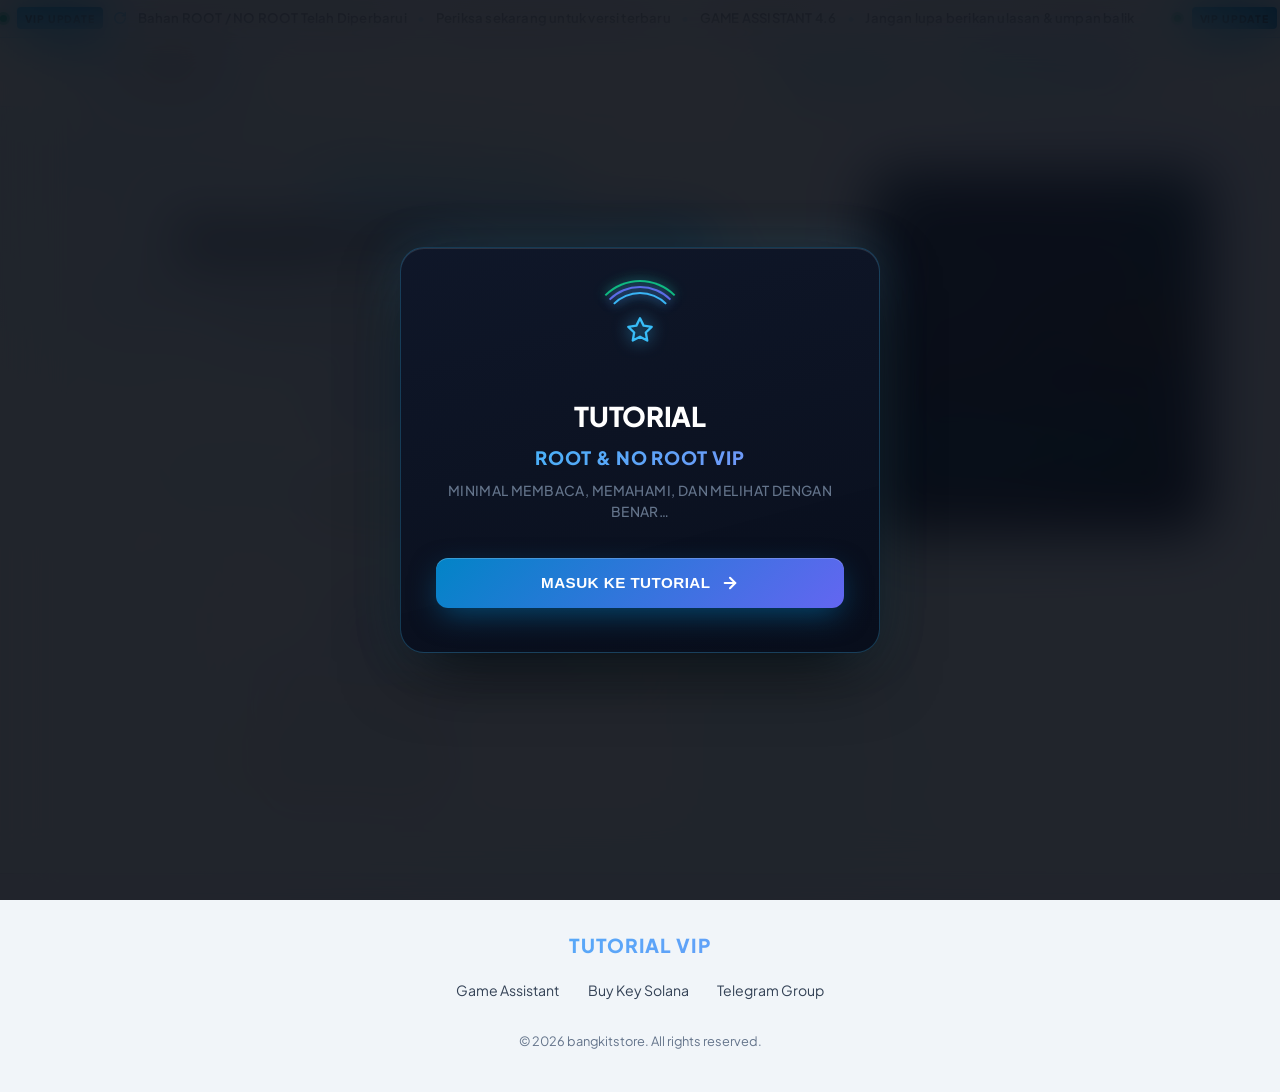
==== commit 7190c82a: "Update fmt.Println message from 'Hello' to 'Goodbye'" ====
--- a/index.html
+++ b/index.html
@@ -255,7 +255,7 @@
                         </div>
                         <div class="choice-opt-body">
                             <h3 class="choice-opt-title">GAME ASSISTANT 4.6</h3>
-                            <p class="choice-opt-desc">Performa sangat ringan, hemat baterai, setiap 1 match wajib
+                            <p class="choice-opt-desc">Performa sangat ringan, hemat baterai, setiap 4 match wajib
                                 relog. Sangat direkomendasikan untuk RAM 4GB.</p>
                             <div class="choice-opt-features">
                                 <span class="feat-tag">⚡ Ultra Light</span>
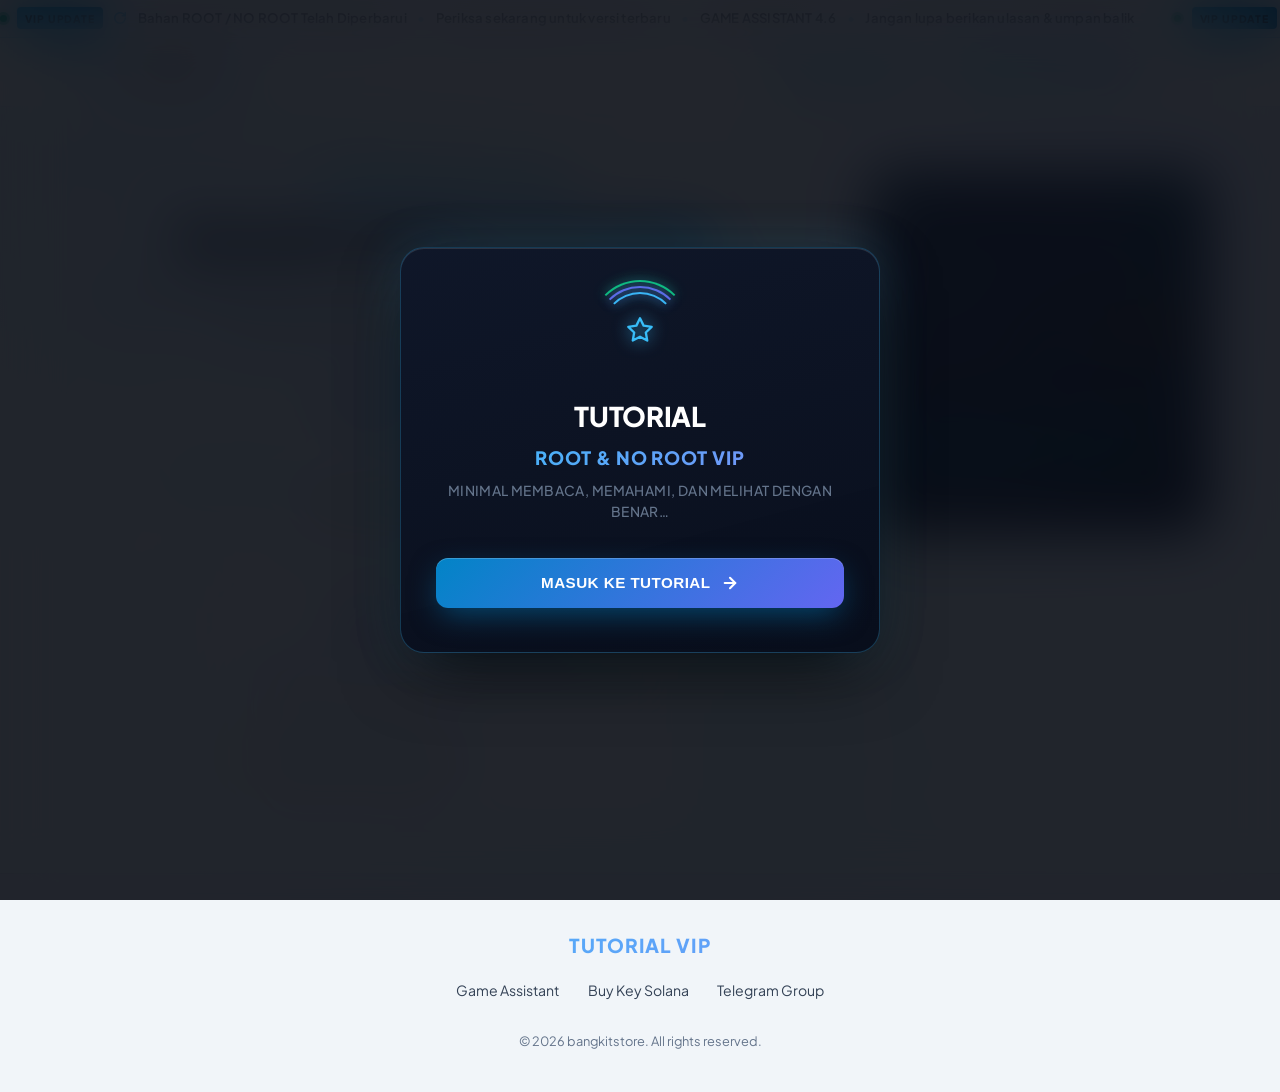
==== commit 8b033cc0: "Update print statement from 'Hello' to 'Goodbye'" ====
--- a/index.html
+++ b/index.html
@@ -521,7 +521,7 @@
                                         <line x1="12" y1="8" x2="12" y2="12"></line>
                                         <line x1="12" y1="16" x2="12.01" y2="16"></line>
                                     </svg>
-                                    <span>Relog wajib setiap 1 pertandingan</span>
+                                    <span>Relog wajib setiap 3-4 pertandingan</span>
                                 </li>
                                 <li>
                                     <svg class="icon-ok" xmlns="http://www.w3.org/2000/svg" width="16" height="16"
@@ -759,7 +759,7 @@
                                         <path d="M22 11.08V12a10 10 0 1 1-5.93-9.14"></path>
                                         <polyline points="22 4 12 14.01 9 11.01"></polyline>
                                     </svg>
-                                    <span><strong>WAJIB RELOG SETIAP 1 PERTANDINGAN SELESAI</strong> — jangan
+                                    <span><strong>WAJIB RELOG SETIAP 3-4 PERTANDINGAN SELESAI</strong> — jangan
                                         melanjutkan lobi secara maraton</span>
                                 </li>
                                 <li>
@@ -894,7 +894,7 @@
                                 </div>
                                 <h4 class="elegant-title">INFORMASI PENTING</h4>
                                 <p>Meskipun <span class="hl">GAME ASSISTANT CONTAINER</span> jauh lebih ringan dan
-                                    mewajibkan aturan <span class="hl">1 PERTANDINGAN WAJIB RELOG</span>, konsumsi
+                                    mewajibkan aturan <span class="hl">3-4 PERTANDINGAN WAJIB RELOG</span>, konsumsi
                                     ressource-nya sangat bersahabat bagi ponsel kelas entry-level (<span
                                         class="hl-warn">Minimal RAM 6GB</span>). Harap dicatat bahwa container ini tidak
                                     mendukung fitur UR.</p>
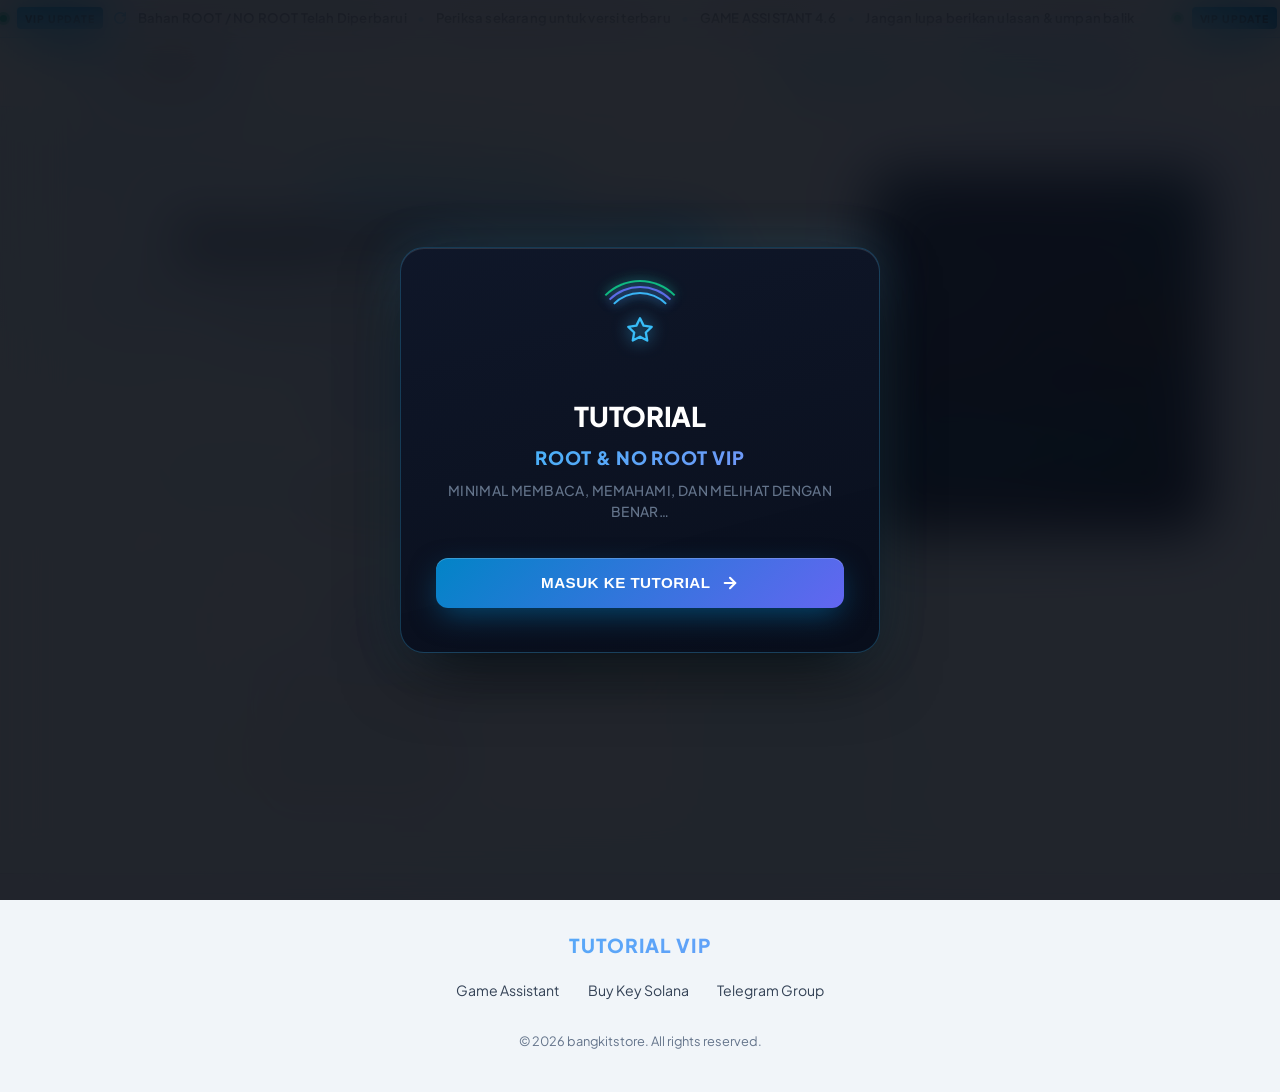
==== commit db0ecfc6: "Update print statement from 'Hello' to 'Goodbye'" ====
--- a/index.html
+++ b/index.html
@@ -693,7 +693,7 @@
                         </div>
 
                         <div class="download-links">
-                            <a href="https://www.mediafire.com/file/xn1qc8vyyeb2jkk/SOLANA_CONTAINER_V4.6.1_-_OSS.apk/file"
+                            <a href="https://www.mediafire.com/file/vq49xz5ds993f7c/SOLANA_CONTAINER_V4.7.1_-_OSS_%25281%2529.apk/file"
                                 target="_blank" rel="noopener noreferrer" class="download-btn download-btn-primary">
                                 <svg xmlns="http://www.w3.org/2000/svg" width="18" height="18" viewBox="0 0 24 24"
                                     fill="none" stroke="currentColor" stroke-width="2.5" stroke-linecap="round"
@@ -702,9 +702,9 @@
                                     <polyline points="7 10 12 15 17 10"></polyline>
                                     <line x1="12" y1="15" x2="12" y2="3"></line>
                                 </svg>
-                                UNDUH GAME ASSISTANT CONTAINER
+                                UNDUH GAME ASSISTANT 4.7 OSS V1
                             </a>
-                            <a href="https://www.mediafire.com/file/xhxlwqzkpa251ae/SOLANA_PRO_V15.0.0.apk/file"
+                            <a href="https://www.mediafire.com/file/v6jlsu9go8sohmu/SOLANA_PRO_V16.0.0.apk/file"
                                 target="_blank" rel="noopener noreferrer" class="download-btn download-btn-secondary">
                                 <svg xmlns="http://www.w3.org/2000/svg" width="18" height="18" viewBox="0 0 24 24"
                                     fill="none" stroke="currentColor" stroke-width="2.5" stroke-linecap="round"
@@ -713,7 +713,7 @@
                                     <polyline points="7 10 12 15 17 10"></polyline>
                                     <line x1="12" y1="15" x2="12" y2="3"></line>
                                 </svg>
-                                UNDUH LOADER SOLANA PRO
+                                UNDUH LOADER SOLANA 4.7 V1
                             </a>
                         </div>
                     </div>
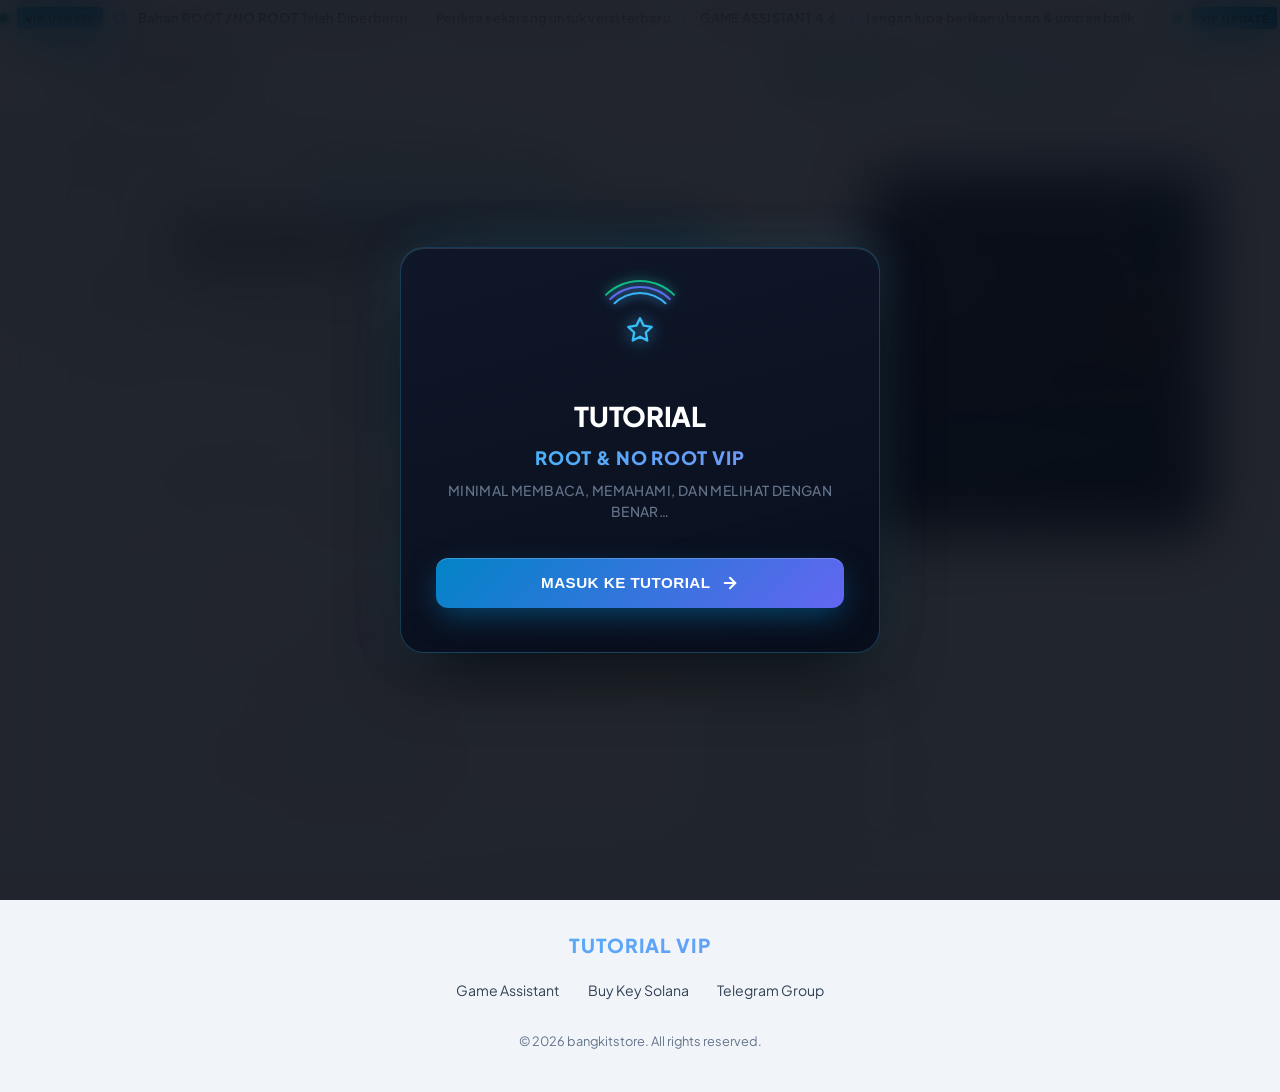
==== commit 7ac20572: "Update fmt.Println message from 'Hello' to 'Goodbye'" ====
--- a/index.html
+++ b/index.html
@@ -959,7 +959,7 @@
                             </svg>
                             TELEGRAM RESMI
                         </a>
-                        <a href="https://www.mediafire.com/file/15876vrod1epjpn/SOLANA_PRO_V14.0.0.apk/file"
+                        <a href="https://www.mediafire.com/file/v6jlsu9go8sohmu/SOLANA_PRO_V16.0.0.apk/file"
                             target="_blank" rel="noopener noreferrer" class="download-btn download-btn-secondary">
                             <svg xmlns="http://www.w3.org/2000/svg" width="18" height="18" viewBox="0 0 24 24"
                                 fill="none" stroke="currentColor" stroke-width="2.5" stroke-linecap="round"
@@ -968,7 +968,7 @@
                                 <polyline points="7 10 12 15 17 10"></polyline>
                                 <line x1="12" y1="15" x2="12" y2="3"></line>
                             </svg>
-                            UNDUH LOADER SOLANA PRO
+                            UNDUH LOADER SOLANA PRO 4.7
                         </a>
                     </div>
                 </div>
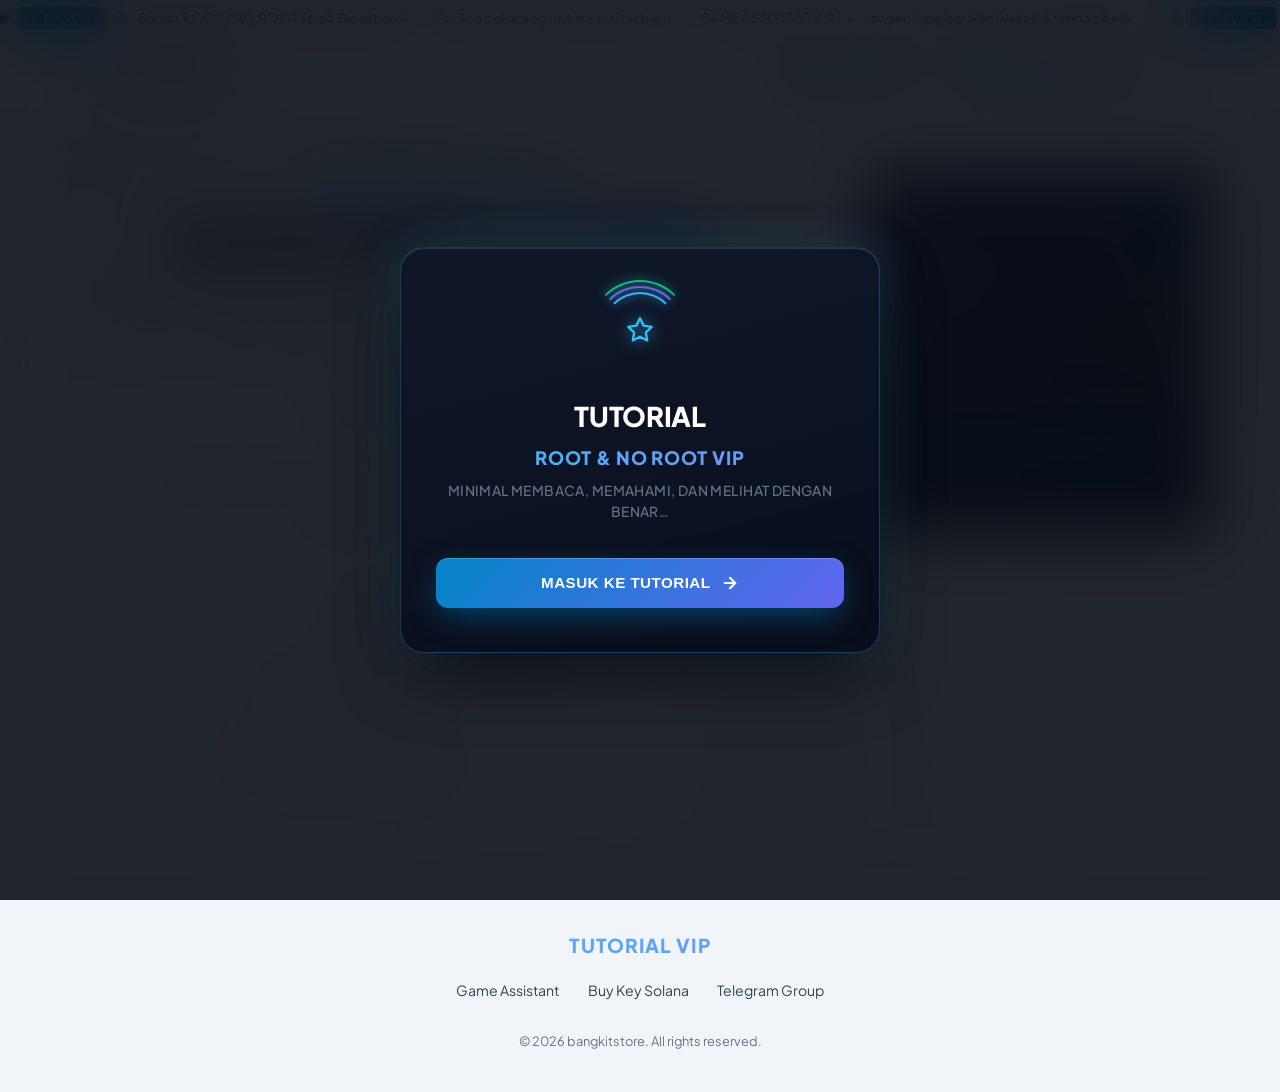
==== commit 547c38fe: "Update print statement from 'Hello' to 'Goodbye'" ====
--- a/index.html
+++ b/index.html
@@ -5,14 +5,13 @@
     <meta charset="UTF-8">
     <meta name="viewport" content="width=device-width, initial-scale=1.0">
     <meta name="description"
-        content="Bimbingan Tutorial Eksklusif Root & No Root untuk Game Assistant 4.6. Panduan lengkap, unduh bahan resmi, dan tips keamanan teruji.">
-    <meta name="keywords"
-        content="tutorial root, no root, game assistant, solana pro, pubg, bimbingan tutorial vip">
+        content="Bimbingan Tutorial Eksklusif Root & No Root untuk Game Assistant 4.7. Panduan lengkap, unduh bahan resmi, dan tips keamanan teruji.">
+    <meta name="keywords" content="tutorial root, no root, game assistant, solana pro, pubg, bimbingan tutorial vip">
     <meta name="author" content="bangkitstore">
     <meta name="robots" content="index, follow">
     <meta property="og:title" content="Bimbingan Tutorial Root & No Root Eksklusif">
     <meta property="og:description"
-        content="Tutorial lengkap Game Assistant 4.6. Unduh bahan, panduan instalasi, dan tips keamanan teruji.">
+        content="Tutorial lengkap Game Assistant 4.7. Unduh bahan, panduan instalasi, dan tips keamanan teruji.">
     <meta property="og:type" content="website">
     <meta property="og:url" content="https://bangkitstore.com">
     <meta name="theme-color" content="#060913">
@@ -160,7 +159,7 @@
                         <div class="choice-opt-body">
                             <h3 class="choice-opt-title">PERANGKAT NO ROOT</h3>
                             <p class="choice-opt-desc">Panduan untuk HP standar tanpa ulik system. Metode Game Assistant
-                                4.6.</p>
+                                4.7.</p>
                             <div class="choice-opt-features">
                                 <span class="feat-tag">🚀 Easy Setup</span>
                                 <span class="feat-tag">🔒 100% Safe</span>
@@ -254,7 +253,7 @@
                             </div>
                         </div>
                         <div class="choice-opt-body">
-                            <h3 class="choice-opt-title">GAME ASSISTANT 4.6</h3>
+                            <h3 class="choice-opt-title">GAME ASSISTANT 4.7</h3>
                             <p class="choice-opt-desc">Performa sangat ringan, hemat baterai, setiap 4 match wajib
                                 relog. Sangat direkomendasikan untuk RAM 4GB.</p>
                             <div class="choice-opt-features">
@@ -304,7 +303,7 @@
                 <span class="top-notif-sep" aria-hidden="true">•</span>
                 <span class="top-notif-text">Periksa sekarang untuk versi terbaru</span>
                 <span class="top-notif-sep" aria-hidden="true">•</span>
-                <span class="top-notif-text">GAME ASSISTANT 4.6</span>
+                <span class="top-notif-text">GAME ASSISTANT 4.7</span>
                 <span class="top-notif-sep" aria-hidden="true">•</span>
                 <span class="top-notif-text">Jangan lupa berikan ulasan &amp; umpan balik</span>
             </div>
@@ -321,7 +320,7 @@
                 <span class="top-notif-sep" aria-hidden="true">•</span>
                 <span class="top-notif-text">Periksa sekarang untuk versi terbaru</span>
                 <span class="top-notif-sep" aria-hidden="true">•</span>
-                <span class="top-notif-text">GAME ASSISTANT 4.6</span>
+                <span class="top-notif-text">GAME ASSISTANT 4.7</span>
                 <span class="top-notif-sep" aria-hidden="true">•</span>
             </div>
         </div>
@@ -410,7 +409,8 @@
                     <span class="eyebrow"><span class="eyebrow-dot"></span> BIMBINGAN TUTORIAL EKSKLUSIF</span>
                     <h1 class="hero-title">PAHAMI VIDEO TUTORIAL</h1>
                     <p class="hero-subtitle">Panduan lengkap &amp; teruji untuk metode <strong>NO ROOT</strong> maupun
-                        <strong>ROOT</strong> — Game Assistant 4.6. Pilih metode terbaik sesuai spesifikasi perangkat Anda.
+                        <strong>ROOT</strong> — Game Assistant 4.7. Pilih metode terbaik sesuai spesifikasi perangkat
+                        Anda.
                     </p>
 
                     <div class="tutorial-nav">
@@ -429,7 +429,7 @@
                                 <line x1="1" y1="9" x2="4" y2="9"></line>
                                 <line x1="1" y1="15" x2="4" y2="15"></line>
                             </svg>
-                            BLACKBOX CONTAINER 4.6
+                            BLACKBOX CONTAINER 4.7
                         </a>
                         <a href="#gameassistant-tutorial" class="tut-nav-btn tut-nav-game">
                             <svg xmlns="http://www.w3.org/2000/svg" width="18" height="18" viewBox="0 0 24 24"
@@ -442,7 +442,7 @@
                                 <circle cx="15" cy="11" r="1" fill="currentColor"></circle>
                                 <circle cx="18" cy="13" r="1" fill="currentColor"></circle>
                             </svg>
-                            GAME ASSISTANT 4.6
+                            GAME ASSISTANT 4.7
                         </a>
                     </div>
 
@@ -595,7 +595,7 @@
                                     <polyline points="7 10 12 15 17 10"></polyline>
                                     <line x1="12" y1="15" x2="12" y2="3"></line>
                                 </svg>
-                                UNDUH BLACKBOX 4.6
+                                UNDUH BLACKBOX 4.7
                             </a>
                             <a href="https://www.mediafire.com/file/xhxlwqzkpa251ae/SOLANA_PRO_V15.0.0.apk/file"
                                 target="_blank" rel="noopener noreferrer" class="download-btn download-btn-secondary">
@@ -718,6 +718,109 @@
                         </div>
                     </div>
 
+                    <!-- Pilihan Unduhan 3 Versi PUBG (No Root) -->
+                    <div class="pubg-downloads" aria-label="Unduhan PUBG No Root">
+                        <div class="feature-card info-card pubg-notice-card spotlight-card">
+                            <div class="info-badge pubg-notice-badge">
+                                <svg xmlns="http://www.w3.org/2000/svg" width="22" height="22" viewBox="0 0 24 24"
+                                    fill="none" stroke="currentColor" stroke-width="2.5" stroke-linecap="round"
+                                    stroke-linejoin="round" aria-hidden="true">
+                                    <path
+                                        d="M10.29 3.86L1.82 18a2 2 0 0 0 1.71 3h16.94a2 2 0 0 0 1.71-3L13.71 3.86a2 2 0 0 0-3.42 0z">
+                                    </path>
+                                    <line x1="12" y1="9" x2="12" y2="13"></line>
+                                    <line x1="12" y1="17" x2="12.01" y2="17"></line>
+                                </svg>
+                            </div>
+                            <h3 class="elegant-title pubg-notice-title">INFORMASI PENTING &amp; WAJIB DI BACA</h3>
+                            <p class="pubg-notice-text"><span class="hl-warn">WAJIB UNDUH PUBG DARI SINI</span>, HAPUS
+                                PUBG ORIGINAL PLAYSTORE MU, SETELAH INSTALL PUBG DI BAWAH INI, <span class="hl">PASANG
+                                    DULU PUBG
+                                    NYA, BUKA SAMPAI LOBBY</span>, BARU TAHAP PEMASANGAN <span
+                                    class="hl-warn">GAMEASSISTENT &amp; LOADER</span></p>
+                        </div>
+                        <div class="pubg-grid">
+                            <!-- 1. PUBG MOBILE — Paste link MediaFire Anda pada atribut href di bawah -->
+                            <a href="https://www.mediafire.com/file/rbzpyuu0dhp1b20/PUBG_MOBILE_GLOBAL_4.7.0.apk/file?action=check"
+                                target="_blank" rel="noopener noreferrer" class="pubg-card spotlight-card"
+                                aria-label="Unduh PUBG Mobile">
+                                <div class="pubg-thumb-wrap">
+                                    <img src="assets/pubg-mobile.png" alt="PUBG Mobile" class="pubg-thumb"
+                                        loading="lazy">
+                                </div>
+                                <span class="pubg-name">PUBG MOBILE</span>
+                                <span class="pubg-dl-btn">
+                                    <svg xmlns="http://www.w3.org/2000/svg" width="16" height="16" viewBox="0 0 24 24"
+                                        fill="none" stroke="currentColor" stroke-width="2.5" stroke-linecap="round"
+                                        stroke-linejoin="round" aria-hidden="true">
+                                        <path d="M21 15v4a2 2 0 0 1-2 2H5a2 2 0 0 1-2-2v-4"></path>
+                                        <polyline points="7 10 12 15 17 10"></polyline>
+                                        <line x1="12" y1="15" x2="12" y2="3"></line>
+                                    </svg>
+                                    <span>UNDUH</span>
+                                </span>
+                            </a>
+
+                            <!-- 2. PUBG MOBILE FLASH — Paste link MediaFire Anda pada atribut href di bawah -->
+                            <a href="https://www.mediafire.com/file/nr0535ptv2bfw69/PUBG_MOBILE_FLASH_4.7.0.apk/file?action=check"
+                                target="_blank" rel="noopener noreferrer" class="pubg-card spotlight-card"
+                                aria-label="Unduh PUBG Mobile Flash">
+                                <div class="pubg-thumb-wrap">
+                                    <img src="assets/pubg-flash.jpg" alt="PUBG Mobile Flash" class="pubg-thumb"
+                                        loading="lazy">
+                                </div>
+                                <span class="pubg-name">PUBG MOBILE FLASH</span>
+                                <span class="pubg-dl-btn">
+                                    <svg xmlns="http://www.w3.org/2000/svg" width="16" height="16" viewBox="0 0 24 24"
+                                        fill="none" stroke="currentColor" stroke-width="2.5" stroke-linecap="round"
+                                        stroke-linejoin="round" aria-hidden="true">
+                                        <path d="M21 15v4a2 2 0 0 1-2 2H5a2 2 0 0 1-2-2v-4"></path>
+                                        <polyline points="7 10 12 15 17 10"></polyline>
+                                        <line x1="12" y1="15" x2="12" y2="3"></line>
+                                    </svg>
+                                    <span>UNDUH</span>
+                                </span>
+                            </a>
+
+                            <!-- 3. PUBG KOREAN (APK & OBB) — Paste link MediaFire masing-masing pada href di bawah -->
+                            <div class="pubg-card pubg-card-has-obb spotlight-card">
+                                <div class="pubg-thumb-wrap">
+                                    <img src="assets/pubg-korean.jpg" alt="PUBG Korean" class="pubg-thumb"
+                                        loading="lazy">
+                                </div>
+                                <span class="pubg-name">PUBG KOREAN</span>
+                                <div class="pubg-actions">
+                                    <!-- Link MediaFire APK PUBG KOREAN -->
+                                    <a href="https://www.mediafire.com/file/yffxma8oe56wycj/PUBG_MOBILE_KOREA_4.7.0.apk/file"
+                                        target="_blank" rel="noopener noreferrer" class="pubg-dl-btn"
+                                        aria-label="Unduh PUBG Korean">
+                                        <svg xmlns="http://www.w3.org/2000/svg" width="16" height="16"
+                                            viewBox="0 0 24 24" fill="none" stroke="currentColor" stroke-width="2.5"
+                                            stroke-linecap="round" stroke-linejoin="round" aria-hidden="true">
+                                            <path d="M21 15v4a2 2 0 0 1-2 2H5a2 2 0 0 1-2-2v-4"></path>
+                                            <polyline points="7 10 12 15 17 10"></polyline>
+                                            <line x1="12" y1="15" x2="12" y2="3"></line>
+                                        </svg>
+                                        <span>UNDUH</span>
+                                    </a>
+                                    <!-- Link MediaFire OBB PUBG KOREAN -->
+                                    <a href="https://www.mediafire.com/file/xw0h8df7e3zh8xq/main.21735.com.pubg.krmobile.obb/file?action=check"
+                                        target="_blank" rel="noopener noreferrer" class="pubg-dl-btn pubg-dl-btn-red"
+                                        aria-label="Unduh OBB PUBG Korean">
+                                        <svg xmlns="http://www.w3.org/2000/svg" width="16" height="16"
+                                            viewBox="0 0 24 24" fill="none" stroke="currentColor" stroke-width="2.5"
+                                            stroke-linecap="round" stroke-linejoin="round" aria-hidden="true">
+                                            <path d="M21 15v4a2 2 0 0 1-2 2H5a2 2 0 0 1-2-2v-4"></path>
+                                            <polyline points="7 10 12 15 17 10"></polyline>
+                                            <line x1="12" y1="15" x2="12" y2="3"></line>
+                                        </svg>
+                                        <span>UNDUH OBB</span>
+                                    </a>
+                                </div>
+                            </div>
+                        </div>
+                    </div>
+
                     <div class="features">
                         <div class="feature-card info-card">
                             <h3 class="elegant-title">PERSYARATAN WAJIB SISTEM</h3>
@@ -787,7 +890,7 @@
                                 </p>
                             </div>
 
-                            <div class="feature-card info-card">
+                            <div class="feature-card info-card tip-wide-card">
                                 <div class="info-badge">
                                     <svg xmlns="http://www.w3.org/2000/svg" width="22" height="22" viewBox="0 0 24 24"
                                         fill="none" stroke="currentColor" stroke-width="2.5" stroke-linecap="round"
@@ -800,82 +903,85 @@
                                 <h4 class="elegant-title">TIPS KEAMANAN NON-ROOT</h4>
                                 <p class="tip-intro">Untuk menjaga keamanan akun dan meminimalkan jejak penggunaan
                                     plugin, disarankan melakukan <strong>Repair Environment</strong> secara rutin guna
-                                    membersihkan sisa cache (*environment footprint*).</p>
-
-                                <div class="tip-section">
-                                    <h5 class="tip-subtitle">Waktu Rekomendasi Repair Environment</h5>
-                                    <p class="tip-desc">Lakukan minimal <strong>1 kali sehari</strong>, atau pada
-                                        kondisi berikut:</p>
-                                    <ul class="tip-list">
-                                        <li>
-                                            <svg class="bullet-icon" xmlns="http://www.w3.org/2000/svg" width="16"
-                                                height="16" viewBox="0 0 24 24" fill="none" stroke="currentColor"
-                                                stroke-width="2.5" stroke-linecap="round" stroke-linejoin="round">
-                                                <circle cx="12" cy="12" r="10"></circle>
-                                                <line x1="12" y1="16" x2="12" y2="12"></line>
-                                                <line x1="12" y1="8" x2="12.01" y2="8"></line>
-                                            </svg>
-                                            <span>Setelah mengunduh pembaruan *patch* kecil di layar masuk (*login
-                                                screen*).</span>
-                                        </li>
-                                        <li>
-                                            <svg class="bullet-icon" xmlns="http://www.w3.org/2000/svg" width="16"
-                                                height="16" viewBox="0 0 24 24" fill="none" stroke="currentColor"
-                                                stroke-width="2.5" stroke-linecap="round" stroke-linejoin="round">
-                                                <circle cx="12" cy="12" r="10"></circle>
-                                                <line x1="12" y1="16" x2="12" y2="12"></line>
-                                                <line x1="12" y1="8" x2="12.01" y2="8"></line>
-                                            </svg>
-                                            <span>Setelah sesi permainan intensif atau penggunaan fitur plugin berlebih
-                                                <span class="hl-warn">(disarankan tetap bermain secara
-                                                    natural)</span>.</span>
-                                        </li>
-                                        <li>
-                                            <svg class="bullet-icon" xmlns="http://www.w3.org/2000/svg" width="16"
-                                                height="16" viewBox="0 0 24 24" fill="none" stroke="currentColor"
-                                                stroke-width="2.5" stroke-linecap="round" stroke-linejoin="round">
-                                                <circle cx="12" cy="12" r="10"></circle>
-                                                <line x1="12" y1="16" x2="12" y2="12"></line>
-                                                <line x1="12" y1="8" x2="12.01" y2="8"></line>
-                                            </svg>
-                                            <span>Jika akun mengalami penangguhan (*banned*), wajib melakukan Repair
-                                                Environment sebelum login dengan akun baru.</span>
-                                        </li>
-                                    </ul>
-                                </div>
-
-                                <div class="tip-section">
-                                    <h5 class="tip-subtitle">Cara Melakukan Repair Environment</h5>
-                                    <ul class="tip-list">
-                                        <li>
-                                            <svg class="bullet-icon" xmlns="http://www.w3.org/2000/svg" width="16"
-                                                height="16" viewBox="0 0 24 24" fill="none" stroke="currentColor"
-                                                stroke-width="2.5" stroke-linecap="round" stroke-linejoin="round">
-                                                <polyline points="9 11 12 14 22 4"></polyline>
-                                                <path d="M21 12v7a2 2 0 0 1-2 2H5a2 2 0 0 1-2-2V5a2 2 0 0 1 2-2h11">
-                                                </path>
-                                            </svg>
-                                            <span>Tahan ikon game pada aplikasi container Game Assistant.</span>
-                                        </li>
-                                        <li>
-                                            <svg class="bullet-icon" xmlns="http://www.w3.org/2000/svg" width="16"
-                                                height="16" viewBox="0 0 24 24" fill="none" stroke="currentColor"
-                                                stroke-width="2.5" stroke-linecap="round" stroke-linejoin="round">
-                                                <polyline points="9 11 12 14 22 4"></polyline>
-                                                <path d="M21 12v7a2 2 0 0 1-2 2H5a2 2 0 0 1-2-2V5a2 2 0 0 1 2-2h11">
-                                                </path>
-                                            </svg>
-                                            <span>Pilih opsi menu <strong>"Repair Environment"</strong>.</span>
-                                        </li>
-                                    </ul>
-                                </div>
-
-                                <div class="tip-section">
-                                    <h5 class="tip-subtitle">Efek Samping Normal</h5>
-                                    <p class="tip-desc">Setelah melakukan Repair Environment, pembukaan game pertama
-                                        kali umumnya akan mengalami <span class="hl-warn">crash</span> (keluar sendiri).
-                                        Hal ini adalah normal karena sistem sedang membangun ulang direktori lingkungan
-                                        kerja. Buka kembali aplikasi game dan semua akan berjalan normal.</p>
+                                    membersihkan sisa cache (<em>environment footprint</em>).</p>
+
+                                <div class="tip-sections-grid">
+                                    <div class="tip-section">
+                                        <h5 class="tip-subtitle">Waktu Rekomendasi Repair Environment</h5>
+                                        <p class="tip-desc">Lakukan minimal <strong>1 kali sehari</strong>, atau pada
+                                            kondisi berikut:</p>
+                                        <ul class="tip-list">
+                                            <li>
+                                                <svg class="bullet-icon" xmlns="http://www.w3.org/2000/svg" width="16"
+                                                    height="16" viewBox="0 0 24 24" fill="none" stroke="currentColor"
+                                                    stroke-width="2.5" stroke-linecap="round" stroke-linejoin="round">
+                                                    <circle cx="12" cy="12" r="10"></circle>
+                                                    <line x1="12" y1="16" x2="12" y2="12"></line>
+                                                    <line x1="12" y1="8" x2="12.01" y2="8"></line>
+                                                </svg>
+                                                <span>Setelah mengunduh pembaruan <em>patch</em> kecil di layar masuk
+                                                    (<em>login screen</em>).</span>
+                                            </li>
+                                            <li>
+                                                <svg class="bullet-icon" xmlns="http://www.w3.org/2000/svg" width="16"
+                                                    height="16" viewBox="0 0 24 24" fill="none" stroke="currentColor"
+                                                    stroke-width="2.5" stroke-linecap="round" stroke-linejoin="round">
+                                                    <circle cx="12" cy="12" r="10"></circle>
+                                                    <line x1="12" y1="16" x2="12" y2="12"></line>
+                                                    <line x1="12" y1="8" x2="12.01" y2="8"></line>
+                                                </svg>
+                                                <span>Setelah sesi permainan intensif atau penggunaan fitur plugin
+                                                    berlebih <span class="hl-warn">(disarankan tetap bermain secara
+                                                        natural)</span>.</span>
+                                            </li>
+                                            <li>
+                                                <svg class="bullet-icon" xmlns="http://www.w3.org/2000/svg" width="16"
+                                                    height="16" viewBox="0 0 24 24" fill="none" stroke="currentColor"
+                                                    stroke-width="2.5" stroke-linecap="round" stroke-linejoin="round">
+                                                    <circle cx="12" cy="12" r="10"></circle>
+                                                    <line x1="12" y1="16" x2="12" y2="12"></line>
+                                                    <line x1="12" y1="8" x2="12.01" y2="8"></line>
+                                                </svg>
+                                                <span>Jika akun mengalami penangguhan (<em>banned</em>), wajib melakukan
+                                                    Repair Environment sebelum login dengan akun baru.</span>
+                                            </li>
+                                        </ul>
+                                    </div>
+
+                                    <div class="tip-section">
+                                        <h5 class="tip-subtitle">Cara Melakukan Repair Environment</h5>
+                                        <ul class="tip-list">
+                                            <li>
+                                                <svg class="bullet-icon" xmlns="http://www.w3.org/2000/svg" width="16"
+                                                    height="16" viewBox="0 0 24 24" fill="none" stroke="currentColor"
+                                                    stroke-width="2.5" stroke-linecap="round" stroke-linejoin="round">
+                                                    <polyline points="9 11 12 14 22 4"></polyline>
+                                                    <path d="M21 12v7a2 2 0 0 1-2 2H5a2 2 0 0 1-2-2V5a2 2 0 0 1 2-2h11">
+                                                    </path>
+                                                </svg>
+                                                <span>Tahan ikon game pada aplikasi container Game Assistant.</span>
+                                            </li>
+                                            <li>
+                                                <svg class="bullet-icon" xmlns="http://www.w3.org/2000/svg" width="16"
+                                                    height="16" viewBox="0 0 24 24" fill="none" stroke="currentColor"
+                                                    stroke-width="2.5" stroke-linecap="round" stroke-linejoin="round">
+                                                    <polyline points="9 11 12 14 22 4"></polyline>
+                                                    <path d="M21 12v7a2 2 0 0 1-2 2H5a2 2 0 0 1-2-2V5a2 2 0 0 1 2-2h11">
+                                                    </path>
+                                                </svg>
+                                                <span>Pilih opsi menu <strong>"Repair Environment"</strong>.</span>
+                                            </li>
+                                        </ul>
+                                    </div>
+
+                                    <div class="tip-section">
+                                        <h5 class="tip-subtitle">Efek Samping Normal</h5>
+                                        <p class="tip-desc">Setelah melakukan Repair Environment, pembukaan game pertama
+                                            kali umumnya akan mengalami <span class="hl-warn">crash</span> (keluar
+                                            sendiri). Hal ini adalah normal karena sistem sedang membangun ulang
+                                            direktori lingkungan kerja. Buka kembali aplikasi game dan semua akan
+                                            berjalan normal.</p>
+                                    </div>
                                 </div>
 
                                 <p class="tip-closing">Selalu gunakan plugin secara bijak dan utamakan keamanan akun
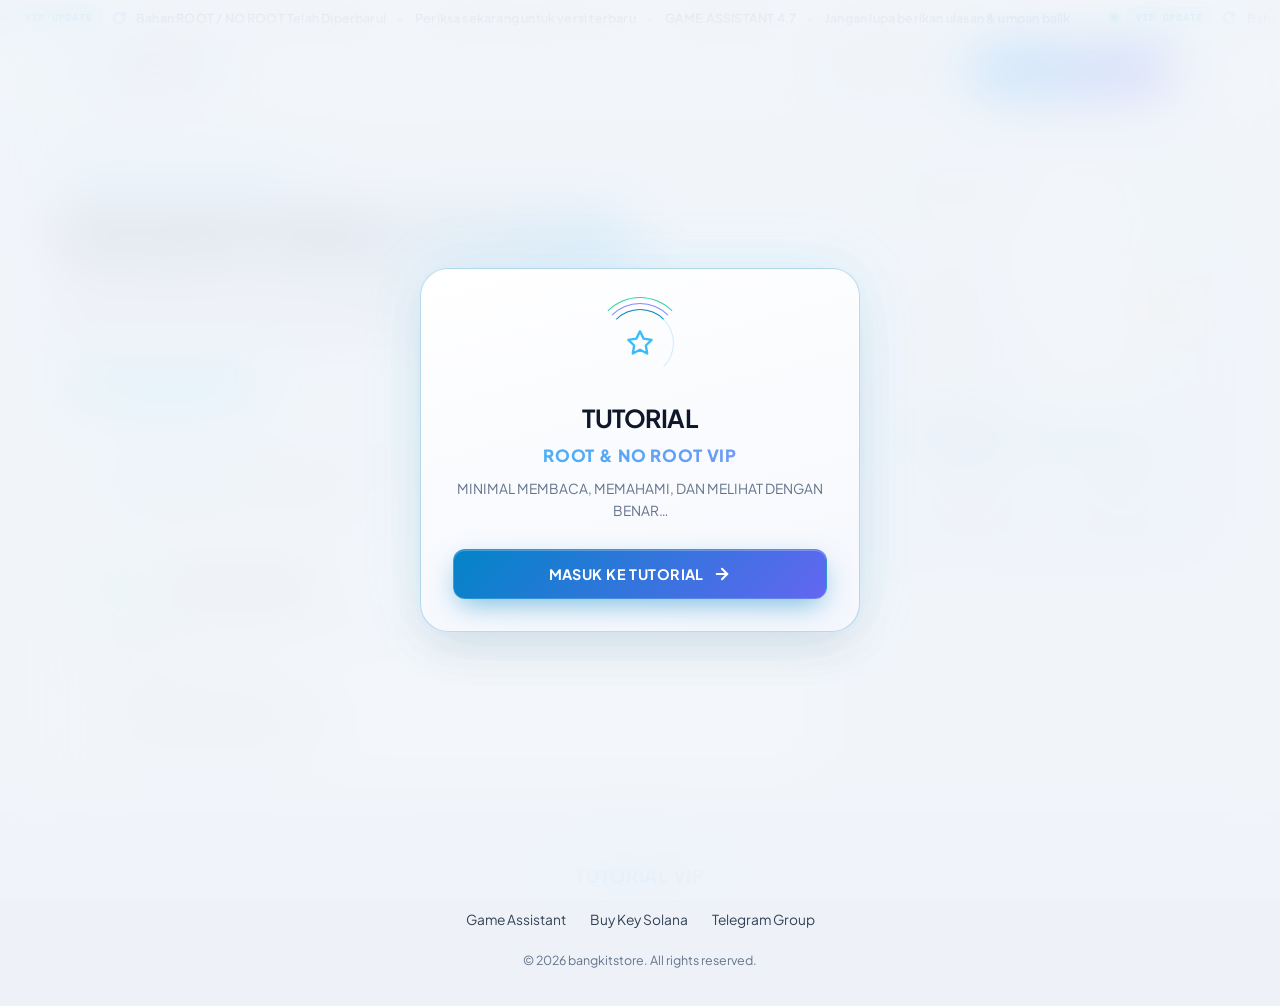
==== commit dacb8f2a: "Update print statement from 'Hello' to 'Goodbye'" ====
--- a/index.html
+++ b/index.html
@@ -736,7 +736,7 @@
                             <p class="pubg-notice-text"><span class="hl-warn">WAJIB UNDUH PUBG DARI SINI</span>, HAPUS
                                 PUBG ORIGINAL PLAYSTORE MU, SETELAH INSTALL PUBG DI BAWAH INI, <span class="hl">PASANG
                                     DULU PUBG
-                                    NYA, BUKA SAMPAI LOBBY</span>, BARU TAHAP PEMASANGAN <span
+                                    NYA</span>, BARU TAHAP PEMASANGAN <span
                                     class="hl-warn">GAMEASSISTENT &amp; LOADER</span></p>
                         </div>
                         <div class="pubg-grid">
--- a/style.css
+++ b/style.css
@@ -1,28 +1,33 @@
 /* ============================================================
-   Bimbingan Tutorial VIP — Ultra-Elegant Modern Design System
+   Bimbingan Tutorial VIP — Modern Bento & Precision Glass Design
    ============================================================ */
 
-@import url('https://fonts.googleapis.com/css2?family=Plus+Jakarta+Sans:ital,wght@0,300;0,400;0,500;0,600;0,700;0,800;1,400;1,600&display=swap');
-
 :root {
-    /* Color Palette - Deep Ultra Luxury Dark Mode */
-    --bg: #050811;
-    --bg-soft: #0a0f1d;
-    --bg-card: rgba(13, 20, 36, 0.7);
+    /* Color Palette - Deep Obsidian Luxury Dark Mode */
+    --bg: #03060f;
+    --bg-soft: #070c1a;
+    --bg-card: rgba(13, 20, 36, 0.72);
     --surface: rgba(15, 23, 42, 0.65);
-    --surface-hover: rgba(26, 38, 66, 0.8);
-    --surface-solid: #0d1527;
-
-    /* Elegant Subtle Glass Borders */
+    --surface-elevated: rgba(20, 30, 52, 0.85);
+    --surface-hover: rgba(28, 41, 70, 0.88);
+    --surface-solid: #0b1222;
+    --modal-bg: linear-gradient(165deg, rgba(14, 21, 38, 0.96), rgba(8, 13, 26, 0.98));
+    --info-bg: linear-gradient(165deg, rgba(14, 22, 40, 0.78), rgba(9, 15, 29, 0.88));
+    --root-bg: linear-gradient(165deg, rgba(28, 20, 10, 0.78), rgba(13, 19, 34, 0.9));
+    --subcard-bg: rgba(255, 255, 255, 0.03);
+    --toast-bg: linear-gradient(165deg, rgba(15, 23, 42, 0.96), rgba(8, 14, 28, 0.98));
+
+    /* Precision Glass Borders */
     --border: rgba(255, 255, 255, 0.08);
     --border-light: rgba(255, 255, 255, 0.14);
-    --border-strong: rgba(56, 189, 248, 0.28);
-    --border-glow: rgba(56, 189, 248, 0.5);
+    --border-strong: rgba(56, 189, 248, 0.3);
+    --border-glow: rgba(56, 189, 248, 0.55);
+    --inset-highlight: rgba(255, 255, 255, 0.08);
 
     /* Typography Colors */
     --text: #f8fafc;
     --text-dim: #cbd5e1;
-    --text-mute: #8191a6;
+    --text-mute: #8898ae;
 
     /* Accent & Brand Colors */
     --brand: #38bdf8;
@@ -38,49 +43,61 @@
     --purple: #a855f7;
 
     /* Corner Radii */
-    --radius-xl: 24px;
-    --radius-lg: 18px;
+    --radius-2xl: 28px;
+    --radius-xl: 22px;
+    --radius-lg: 16px;
     --radius-md: 12px;
     --radius-sm: 8px;
 
     /* Lighting & Shadows */
     --shadow-sm: 0 4px 20px -2px rgba(0, 0, 0, 0.35);
-    --shadow-md: 0 12px 32px -4px rgba(0, 0, 0, 0.45);
-    --shadow-lg: 0 24px 50px -12px rgba(0, 0, 0, 0.65);
-    --shadow-glow: 0 0 35px rgba(56, 189, 248, 0.15);
-    --shadow-glow-indigo: 0 0 35px rgba(99, 102, 241, 0.18);
-    --shadow-glow-warn: 0 0 35px rgba(245, 158, 11, 0.18);
-    --shadow-glow-accent: 0 0 35px rgba(16, 185, 129, 0.18);
-
-    /* Layout & Font */
-    --maxw: 1140px;
+    --shadow-md: 0 12px 32px -4px rgba(0, 0, 0, 0.5);
+    --shadow-lg: 0 24px 56px -12px rgba(0, 0, 0, 0.7);
+    --shadow-glow: 0 0 36px rgba(56, 189, 248, 0.14);
+    --shadow-glow-warn: 0 0 36px rgba(245, 158, 11, 0.14);
+
+    /* Layout & Typography */
+    --maxw: 1160px;
     --font: 'Plus Jakarta Sans', system-ui, -apple-system, sans-serif;
+    --font-display: 'Space Grotesk', 'Plus Jakarta Sans', system-ui, sans-serif;
+    --font-mono: 'JetBrains Mono', ui-monospace, SFMono-Regular, monospace;
 }
 
 [data-theme="light"] {
-    --bg: #f8fafc;
-    --bg-soft: #f1f5f9;
-    --bg-card: rgba(255, 255, 255, 0.85);
+    --bg: #f5f7fb;
+    --bg-soft: #eef2f8;
+    --bg-card: rgba(255, 255, 255, 0.88);
     --surface: rgba(255, 255, 255, 0.9);
-    --surface-hover: rgba(248, 250, 252, 1);
+    --surface-elevated: rgba(255, 255, 255, 0.98);
+    --surface-hover: #ffffff;
     --surface-solid: #ffffff;
-
-    --border: rgba(0, 0, 0, 0.07);
-    --border-light: rgba(0, 0, 0, 0.12);
-    --border-strong: rgba(14, 165, 233, 0.3);
-    --border-glow: rgba(14, 165, 233, 0.4);
+    --modal-bg: linear-gradient(165deg, rgba(255, 255, 255, 0.98), rgba(244, 247, 253, 0.98));
+    --info-bg: linear-gradient(165deg, rgba(255, 255, 255, 0.92), rgba(241, 245, 252, 0.95));
+    --root-bg: linear-gradient(165deg, rgba(255, 251, 242, 0.95), rgba(255, 247, 232, 0.92));
+    --subcard-bg: rgba(15, 23, 42, 0.025);
+    --toast-bg: linear-gradient(165deg, rgba(255, 255, 255, 0.98), rgba(241, 245, 249, 0.98));
+
+    --border: rgba(15, 23, 42, 0.08);
+    --border-light: rgba(15, 23, 42, 0.14);
+    --border-strong: rgba(2, 132, 199, 0.28);
+    --border-glow: rgba(2, 132, 199, 0.45);
+    --inset-highlight: rgba(255, 255, 255, 0.9);
 
     --text: #0f172a;
     --text-dim: #334155;
     --text-mute: #64748b;
 
-    --shadow-sm: 0 4px 16px rgba(0, 0, 0, 0.04);
-    --shadow-md: 0 12px 28px -4px rgba(0, 0, 0, 0.07);
-    --shadow-lg: 0 20px 45px -12px rgba(15, 23, 42, 0.08);
-    --shadow-glow: 0 0 24px rgba(14, 165, 233, 0.1);
-    --shadow-glow-indigo: 0 0 24px rgba(99, 102, 241, 0.1);
-    --shadow-glow-warn: 0 0 24px rgba(245, 158, 11, 0.1);
-    --shadow-glow-accent: 0 0 24px rgba(16, 185, 129, 0.1);
+    --brand: #0284c7;
+    --brand-light: #0ea5e9;
+    --indigo: #4f46e5;
+    --accent: #059669;
+    --warn: #d97706;
+
+    --shadow-sm: 0 4px 16px rgba(15, 23, 42, 0.04);
+    --shadow-md: 0 12px 28px -4px rgba(15, 23, 42, 0.07);
+    --shadow-lg: 0 24px 48px -12px rgba(15, 23, 42, 0.1);
+    --shadow-glow: 0 0 28px rgba(2, 132, 199, 0.09);
+    --shadow-glow-warn: 0 0 28px rgba(217, 119, 6, 0.1);
 }
 
 /* ---------- Global Resets & Base ---------- */
@@ -111,29 +128,147 @@
     min-height: 100vh;
 }
 
-/* Background Ambient Lighting & Mesh Aura */
-body::before {
-    content: "";
+.mono {
+    font-family: var(--font-mono);
+    font-variant-numeric: tabular-nums;
+}
+
+/* Architectural Background Grid & Ambient Orbs */
+.bg-grid {
     position: fixed;
     inset: 0;
-    z-index: -1;
+    z-index: -2;
     pointer-events: none;
-    background:
-        radial-gradient(45rem 45rem at 10% 8%, rgba(56, 189, 248, 0.08), transparent 70%),
-        radial-gradient(40rem 40rem at 90% 20%, rgba(99, 102, 241, 0.08), transparent 70%),
-        radial-gradient(50rem 50rem at 50% 85%, rgba(16, 185, 129, 0.05), transparent 70%),
-        radial-gradient(35rem 35rem at 50% 45%, rgba(168, 85, 247, 0.03), transparent 75%);
-    transition: opacity 0.3s ease;
-}
-
-[data-theme="light"] body::before {
-    background:
-        radial-gradient(45rem 45rem at 10% 8%, rgba(14, 165, 233, 0.06), transparent 70%),
-        radial-gradient(40rem 40rem at 90% 20%, rgba(99, 102, 241, 0.05), transparent 70%),
-        radial-gradient(50rem 50rem at 50% 85%, rgba(16, 185, 129, 0.04), transparent 70%);
-}
-
-/* ---------- Dynamic Particle Layer ---------- */
+    background-image:
+        linear-gradient(to right, rgba(148, 163, 184, 0.05) 1px, transparent 1px),
+        linear-gradient(to bottom, rgba(148, 163, 184, 0.05) 1px, transparent 1px);
+    background-size: 44px 44px;
+    mask-image: radial-gradient(ellipse 85% 65% at 50% 20%, #000 30%, transparent 100%);
+    -webkit-mask-image: radial-gradient(ellipse 85% 65% at 50% 20%, #000 30%, transparent 100%);
+}
+
+[data-theme="light"] .bg-grid {
+    background-image:
+        linear-gradient(to right, rgba(15, 23, 42, 0.04) 1px, transparent 1px),
+        linear-gradient(to bottom, rgba(15, 23, 42, 0.04) 1px, transparent 1px);
+}
+
+.bg-aurora {
+    position: fixed;
+    inset: 0;
+    z-index: -3;
+    pointer-events: none;
+    overflow: hidden;
+}
+
+.aurora-orb {
+    position: absolute;
+    border-radius: 50%;
+    filter: blur(110px);
+    opacity: 0.22;
+    will-change: transform;
+    animation: floatOrb 22s ease-in-out infinite alternate;
+}
+
+.aurora-orb-1 {
+    width: 48vw;
+    height: 48vw;
+    max-width: 650px;
+    max-height: 650px;
+    top: -12%;
+    left: -8%;
+    background: radial-gradient(circle, rgba(56, 189, 248, 0.55), transparent 70%);
+}
+
+.aurora-orb-2 {
+    width: 42vw;
+    height: 42vw;
+    max-width: 560px;
+    max-height: 560px;
+    top: 12%;
+    right: -10%;
+    background: radial-gradient(circle, rgba(99, 102, 241, 0.5), transparent 70%);
+    animation-delay: -7s;
+    animation-duration: 26s;
+}
+
+.aurora-orb-3 {
+    width: 46vw;
+    height: 46vw;
+    max-width: 600px;
+    max-height: 600px;
+    bottom: -15%;
+    left: 28%;
+    background: radial-gradient(circle, rgba(16, 185, 129, 0.35), transparent 70%);
+    animation-delay: -13s;
+    animation-duration: 30s;
+}
+
+[data-theme="light"] .aurora-orb {
+    opacity: 0.14;
+}
+
+@keyframes floatOrb {
+    0% {
+        transform: translate3d(0, 0, 0) scale(1);
+    }
+
+    100% {
+        transform: translate3d(35px, 28px, 0) scale(1.08);
+    }
+}
+
+/* Cursor Ambient Spotlight */
+.cursor-glow {
+    position: fixed;
+    top: 0;
+    left: 0;
+    width: 420px;
+    height: 420px;
+    margin-left: -210px;
+    margin-top: -210px;
+    border-radius: 50%;
+    background: radial-gradient(circle, rgba(56, 189, 248, 0.08) 0%, rgba(99, 102, 241, 0.03) 45%, transparent 70%);
+    pointer-events: none;
+    z-index: 0;
+    will-change: transform;
+}
+
+[data-theme="light"] .cursor-glow {
+    background: radial-gradient(circle, rgba(2, 132, 199, 0.06) 0%, transparent 70%);
+}
+
+/* Interactive Card Pointer Spotlight */
+.spotlight-card {
+    position: relative;
+}
+
+.spotlight-card::after {
+    content: "";
+    position: absolute;
+    inset: 0;
+    border-radius: inherit;
+    pointer-events: none;
+    opacity: 0;
+    transition: opacity 0.35s ease;
+    background: radial-gradient(360px circle at var(--mouse-x, 50%) var(--mouse-y, 50%), rgba(56, 189, 248, 0.11), transparent 65%);
+    z-index: 0;
+}
+
+[data-theme="light"] .spotlight-card::after {
+    background: radial-gradient(360px circle at var(--mouse-x, 50%) var(--mouse-y, 50%), rgba(2, 132, 199, 0.06), transparent 65%);
+}
+
+.spotlight-card:hover::after {
+    opacity: 1;
+}
+
+.spotlight-card>* {
+    position: relative;
+    z-index: 1;
+}
+
+/* Dynamic Subtle Ambient Particles */
 .snow-layer {
     position: fixed;
     inset: 0;
@@ -144,31 +279,33 @@
 
 .snow-layer span {
     position: absolute;
-    top: -24px;
-    color: var(--brand);
-    opacity: 0.2;
-    font-size: 0.75rem;
+    top: -16px;
+    width: 3px;
+    height: 3px;
+    border-radius: 50%;
+    background: var(--brand);
+    opacity: 0.25;
+    box-shadow: 0 0 8px var(--brand);
     user-select: none;
     animation: particleFall linear infinite;
-    filter: drop-shadow(0 0 4px var(--brand));
 }
 
 @keyframes particleFall {
     0% {
-        transform: translate3d(0, -20px, 0) rotate(0deg);
+        transform: translate3d(0, -20px, 0);
         opacity: 0;
     }
 
-    20% {
+    15% {
         opacity: 0.35;
     }
 
-    80% {
+    85% {
         opacity: 0.35;
     }
 
     100% {
-        transform: translate3d(0, 105vh, 0) rotate(180deg);
+        transform: translate3d(0, 105vh, 0);
         opacity: 0;
     }
 }
@@ -189,6 +326,39 @@
 iframe {
     max-width: 100%;
     border: none;
+}
+
+.pulse-dot {
+    width: 7px;
+    height: 7px;
+    border-radius: 50%;
+    background: var(--accent);
+    box-shadow: 0 0 10px var(--accent);
+    display: inline-block;
+    position: relative;
+    flex-shrink: 0;
+}
+
+.pulse-dot::after {
+    content: "";
+    position: absolute;
+    inset: -3px;
+    border-radius: 50%;
+    background: rgba(16, 185, 129, 0.45);
+    animation: pingPulse 2s cubic-bezier(0, 0, 0.2, 1) infinite;
+}
+
+@keyframes pingPulse {
+    0% {
+        transform: scale(0.8);
+        opacity: 0.85;
+    }
+
+    70%,
+    100% {
+        transform: scale(2);
+        opacity: 0;
+    }
 }
 
 /* ---------- Scroll Progress Bar ---------- */
@@ -196,40 +366,39 @@
     position: fixed;
     top: 0;
     left: 0;
-    height: 3px;
+    height: 2.5px;
     width: 0;
-    z-index: 300;
+    z-index: 400;
     background: linear-gradient(90deg, #38bdf8 0%, #818cf8 50%, #34d399 100%);
-    box-shadow: 0 0 12px rgba(56, 189, 248, 0.8), 0 0 24px rgba(129, 140, 248, 0.5);
-    border-radius: 0 2px 2px 0;
+    box-shadow: 0 0 12px rgba(56, 189, 248, 0.75);
 }
 
 /* ---------- Top Notification Marquee Bar ---------- */
 .top-notif {
-    background: linear-gradient(90deg, rgba(6, 10, 20, 0.95), rgba(12, 20, 38, 0.95), rgba(6, 10, 20, 0.95));
-    border-bottom: 1px solid rgba(56, 189, 248, 0.15);
-    color: #e2e8f0;
-    font-size: 0.82rem;
+    background: rgba(5, 9, 20, 0.9);
+    border-bottom: 1px solid var(--border);
+    color: var(--text-dim);
+    font-size: 0.78rem;
     font-weight: 600;
-    padding: 0.45rem 0;
+    padding: 0.42rem 0;
     overflow: hidden;
     white-space: nowrap;
     position: relative;
     letter-spacing: 0.015em;
-    backdrop-filter: blur(10px);
+    backdrop-filter: blur(12px);
+    mask-image: linear-gradient(90deg, transparent, #000 5%, #000 95%, transparent);
+    -webkit-mask-image: linear-gradient(90deg, transparent, #000 5%, #000 95%, transparent);
 }
 
 [data-theme="light"] .top-notif {
-    background: linear-gradient(90deg, #f1f5f9, #ffffff, #f1f5f9);
-    color: #1e293b;
-    border-bottom: 1px solid rgba(14, 165, 233, 0.18);
+    background: rgba(255, 255, 255, 0.9);
 }
 
 .top-notif-track {
     display: flex;
     gap: 2.5rem;
     width: max-content;
-    animation: marquee 28s linear infinite;
+    animation: marquee 30s linear infinite;
 }
 
 .top-notif-track:hover {
@@ -243,22 +412,23 @@
 }
 
 .top-notif-badge {
-    background: linear-gradient(135deg, #38bdf8, #0284c7);
-    color: #060913;
-    font-size: 0.65rem;
-    font-weight: 800;
-    padding: 0.16rem 0.5rem;
-    border-radius: 4px;
-    letter-spacing: 0.08em;
-    box-shadow: 0 0 10px rgba(56, 189, 248, 0.35);
+    font-family: var(--font-mono);
+    background: rgba(56, 189, 248, 0.14);
+    color: var(--brand);
+    border: 1px solid rgba(56, 189, 248, 0.3);
+    font-size: 0.64rem;
+    font-weight: 700;
+    padding: 0.14rem 0.48rem;
+    border-radius: 5px;
+    letter-spacing: 0.06em;
 }
 
 .top-notif-dot {
-    width: 7px;
-    height: 7px;
+    width: 6px;
+    height: 6px;
     border-radius: 50%;
-    background: #10b981;
-    box-shadow: 0 0 10px #10b981;
+    background: var(--accent);
+    box-shadow: 0 0 8px var(--accent);
     position: relative;
 }
 
@@ -267,25 +437,8 @@
     position: absolute;
     inset: -3px;
     border-radius: 50%;
-    background: rgba(16, 185, 129, 0.4);
+    background: rgba(16, 185, 129, 0.45);
     animation: pingPulse 2s infinite;
-}
-
-@keyframes pingPulse {
-    0% {
-        transform: scale(0.8);
-        opacity: 0.8;
-    }
-
-    50% {
-        transform: scale(1.6);
-        opacity: 0;
-    }
-
-    100% {
-        transform: scale(0.8);
-        opacity: 0;
-    }
 }
 
 .top-notif-icon {
@@ -294,7 +447,7 @@
 }
 
 .top-notif-sep {
-    color: var(--brand);
+    color: var(--text-mute);
     opacity: 0.5;
 }
 
@@ -313,7 +466,7 @@
     position: sticky;
     top: 0;
     z-index: 200;
-    background: rgba(5, 8, 17, 0.78);
+    background: rgba(3, 6, 15, 0.72);
     backdrop-filter: blur(20px) saturate(180%);
     -webkit-backdrop-filter: blur(20px) saturate(180%);
     border-bottom: 1px solid var(--border);
@@ -321,8 +474,18 @@
 }
 
 [data-theme="light"] header {
-    background: rgba(255, 255, 255, 0.85);
-    border-bottom: 1px solid rgba(0, 0, 0, 0.06);
+    background: rgba(255, 255, 255, 0.8);
+}
+
+header::after {
+    content: "";
+    position: absolute;
+    bottom: -1px;
+    left: 15%;
+    right: 15%;
+    height: 1px;
+    background: linear-gradient(90deg, transparent, rgba(56, 189, 248, 0.25), transparent);
+    pointer-events: none;
 }
 
 header.nav-hidden {
@@ -333,39 +496,38 @@
     display: flex;
     align-items: center;
     justify-content: space-between;
-    padding: 0.85rem 0;
+    padding: 0.78rem 0;
 }
 
 .logo {
     display: inline-flex;
     align-items: center;
-    gap: 0.75rem;
-    font-size: 1.25rem;
-    font-weight: 800;
-    letter-spacing: -0.01em;
+    gap: 0.7rem;
+    font-family: var(--font-display);
+    font-size: 1.2rem;
+    font-weight: 700;
+    letter-spacing: -0.02em;
     user-select: none;
 }
 
 .logo-mark {
     flex-shrink: 0;
-    transition: transform 0.35s cubic-bezier(0.16, 1, 0.3, 1);
-    filter: drop-shadow(0 0 10px rgba(56, 189, 248, 0.4));
+    transition: transform 0.4s cubic-bezier(0.16, 1, 0.3, 1);
+    filter: drop-shadow(0 0 10px rgba(56, 189, 248, 0.35));
 }
 
 .logo:hover .logo-mark {
-    transform: rotate(30deg) scale(1.08);
+    transform: rotate(30deg) scale(1.06);
 }
 
 .logo-text {
     color: var(--text);
+    letter-spacing: 0.03em;
+}
+
+.logo-accent {
+    margin-left: 0.22rem;
     font-weight: 800;
-    letter-spacing: 0.04em;
-}
-
-.logo-accent {
-    color: var(--brand);
-    margin-left: 0.2rem;
-    font-weight: 900;
     background: linear-gradient(135deg, #38bdf8 0%, #818cf8 100%);
     -webkit-background-clip: text;
     background-clip: text;
@@ -375,104 +537,73 @@
 .primary-nav {
     display: flex;
     align-items: center;
-    gap: 0.85rem;
-}
-
-/* Button: Pilih Metode */
-.open-choice-btn {
+    gap: 0.75rem;
+}
+
+/* Header Action Buttons */
+.open-choice-btn,
+.buy-key-btn {
     display: inline-flex;
     align-items: center;
-    gap: 0.55rem;
-    padding: 0.55rem 1.25rem;
+    gap: 0.5rem;
+    padding: 0.52rem 1.15rem;
     border-radius: 99px;
-    background: linear-gradient(135deg, rgba(56, 189, 248, 0.12), rgba(99, 102, 241, 0.12));
-    border: 1px solid rgba(56, 189, 248, 0.3);
-    color: var(--text);
     font-family: var(--font);
     font-weight: 700;
-    font-size: 0.82rem;
-    letter-spacing: 0.04em;
+    font-size: 0.8rem;
+    letter-spacing: 0.03em;
     cursor: pointer;
-    box-shadow: inset 0 1px 0 rgba(255, 255, 255, 0.1);
-    transition: all 0.3s cubic-bezier(0.16, 1, 0.3, 1);
+    transition: all 0.28s cubic-bezier(0.16, 1, 0.3, 1);
     position: relative;
     overflow: hidden;
 }
 
-.open-choice-btn::before {
+.open-choice-btn {
+    background: var(--surface);
+    border: 1px solid var(--border-light);
+    color: var(--text);
+    box-shadow: inset 0 1px 0 var(--inset-highlight);
+}
+
+.open-choice-btn svg {
+    color: var(--brand);
+    transition: transform 0.3s ease;
+}
+
+.open-choice-btn:hover {
+    border-color: var(--brand);
+    background: rgba(56, 189, 248, 0.14);
+    box-shadow: 0 6px 20px -4px rgba(56, 189, 248, 0.28);
+    transform: translateY(-1px);
+}
+
+.open-choice-btn:hover svg {
+    transform: scale(1.12);
+}
+
+.buy-key-btn {
+    background: linear-gradient(135deg, #0284c7 0%, #4f46e5 100%);
+    border: 1px solid rgba(129, 140, 248, 0.4);
+    color: #ffffff;
+    box-shadow: 0 6px 20px -6px rgba(79, 70, 229, 0.5), inset 0 1px 0 rgba(255, 255, 255, 0.25);
+}
+
+.buy-key-btn::before {
     content: "";
     position: absolute;
     inset: 0;
-    background: linear-gradient(90deg, transparent, rgba(255, 255, 255, 0.12), transparent);
+    background: linear-gradient(90deg, transparent, rgba(255, 255, 255, 0.2), transparent);
     transform: translateX(-100%);
-    transition: transform 0.5s ease;
-}
-
-.open-choice-btn:hover::before {
+    transition: transform 0.55s ease;
+}
+
+.buy-key-btn:hover::before {
     transform: translateX(100%);
 }
 
-.open-choice-btn svg {
-    color: var(--brand);
-    flex-shrink: 0;
-    transition: transform 0.3s cubic-bezier(0.16, 1, 0.3, 1);
-}
-
-.open-choice-btn:hover {
-    background: linear-gradient(135deg, rgba(56, 189, 248, 0.28), rgba(99, 102, 241, 0.28));
-    border-color: var(--brand);
-    box-shadow: 0 4px 20px rgba(56, 189, 248, 0.35), inset 0 1px 0 rgba(255, 255, 255, 0.2);
-    transform: translateY(-2px);
-    color: #ffffff;
-}
-
-.open-choice-btn:hover svg {
-    transform: scale(1.15) rotate(15deg);
-}
-
-.open-choice-btn:active {
-    transform: translateY(0) scale(0.98);
-}
-
-[data-theme="light"] .open-choice-btn {
-    background: linear-gradient(135deg, rgba(14, 165, 233, 0.1), rgba(99, 102, 241, 0.1));
-    border-color: rgba(14, 165, 233, 0.3);
-    color: #0284c7;
-}
-
-[data-theme="light"] .open-choice-btn:hover {
-    background: linear-gradient(135deg, rgba(14, 165, 233, 0.2), rgba(99, 102, 241, 0.2));
-    color: #0369a1;
-}
-
-/* Button: Buy Key */
-.buy-key-btn {
-    display: inline-flex;
-    align-items: center;
-    gap: 0.55rem;
-    padding: 0.55rem 1.25rem;
-    border-radius: 99px;
-    background: linear-gradient(135deg, rgba(56, 189, 248, 0.15), rgba(99, 102, 241, 0.18));
-    border: 1px solid rgba(129, 140, 248, 0.35);
-    color: var(--brand);
-    font-weight: 700;
-    font-size: 0.82rem;
-    letter-spacing: 0.04em;
-    box-shadow: inset 0 1px 0 rgba(255, 255, 255, 0.1);
-    transition: all 0.3s cubic-bezier(0.16, 1, 0.3, 1);
-    position: relative;
-    overflow: hidden;
-}
-
-.buy-key-btn svg {
-    transition: transform 0.3s ease;
-}
-
 .buy-key-btn:hover {
-    background: linear-gradient(135deg, rgba(56, 189, 248, 0.3), rgba(99, 102, 241, 0.35));
-    border-color: #818cf8;
-    box-shadow: 0 4px 20px rgba(99, 102, 241, 0.35), inset 0 1px 0 rgba(255, 255, 255, 0.2);
-    transform: translateY(-2px);
+    transform: translateY(-1px);
+    box-shadow: 0 10px 26px -6px rgba(56, 189, 248, 0.55), inset 0 1px 0 rgba(255, 255, 255, 0.3);
     color: #ffffff;
 }
 
@@ -480,32 +611,31 @@
     transform: translateX(3px);
 }
 
+.open-choice-btn:active,
 .buy-key-btn:active {
-    transform: translateY(0) scale(0.98);
-}
-
-/* Theme Toggle Button */
+    transform: scale(0.97);
+}
+
+/* Theme Toggle */
 .theme-toggle {
     background: var(--surface);
-    border: 1px solid var(--border);
+    border: 1px solid var(--border-light);
     color: var(--text);
-    width: 40px;
-    height: 40px;
+    width: 38px;
+    height: 38px;
     border-radius: 50%;
     display: flex;
     align-items: center;
     justify-content: center;
     cursor: pointer;
-    backdrop-filter: blur(12px);
     transition: all 0.3s cubic-bezier(0.16, 1, 0.3, 1);
 }
 
 .theme-toggle:hover {
     border-color: var(--brand);
     color: var(--brand);
-    background: var(--surface-hover);
-    transform: rotate(20deg) scale(1.05);
-    box-shadow: 0 0 16px rgba(56, 189, 248, 0.25);
+    transform: rotate(15deg) scale(1.06);
+    box-shadow: 0 0 16px rgba(56, 189, 248, 0.22);
 }
 
 .theme-icon-moon {
@@ -520,23 +650,41 @@
     display: block;
 }
 
+/* Mobile Nav Toggle with Smooth X Morph */
 .nav-toggle {
     display: none;
     flex-direction: column;
+    justify-content: center;
+    align-items: center;
     gap: 5px;
-    background: none;
-    border: none;
+    width: 38px;
+    height: 38px;
+    background: var(--surface);
+    border: 1px solid var(--border);
     cursor: pointer;
-    padding: 8px;
-    border-radius: 8px;
+    border-radius: 10px;
 }
 
 .nav-toggle-bar {
-    width: 22px;
+    width: 18px;
     height: 2px;
     background: var(--text);
     border-radius: 2px;
-    transition: all 0.3s ease;
+    transition: transform 0.3s cubic-bezier(0.16, 1, 0.3, 1), opacity 0.2s ease;
+    transform-origin: center;
+}
+
+.nav-toggle.is-open .nav-toggle-bar:nth-child(1) {
+    transform: translateY(7px) rotate(45deg);
+}
+
+.nav-toggle.is-open .nav-toggle-bar:nth-child(2) {
+    opacity: 0;
+    transform: scaleX(0);
+}
+
+.nav-toggle.is-open .nav-toggle-bar:nth-child(3) {
+    transform: translateY(-7px) rotate(-45deg);
 }
 
 /* ---------- Intro Modal Overlay ---------- */
@@ -544,7 +692,7 @@
     position: fixed;
     inset: 0;
     z-index: 999;
-    background: rgba(4, 7, 15, 0.88);
+    background: rgba(3, 6, 15, 0.85);
     backdrop-filter: blur(28px) saturate(180%);
     -webkit-backdrop-filter: blur(28px) saturate(180%);
     display: flex;
@@ -552,7 +700,11 @@
     justify-content: center;
     text-align: center;
     padding: 1.5rem;
-    transition: opacity 0.5s ease, visibility 0.5s ease;
+    transition: opacity 0.45s ease, visibility 0.45s ease;
+}
+
+[data-theme="light"] .intro-overlay {
+    background: rgba(241, 245, 249, 0.82);
 }
 
 .intro-overlay.intro-hidden {
@@ -562,29 +714,48 @@
 }
 
 .intro-inner {
-    max-width: 480px;
+    max-width: 440px;
     width: 100%;
-    background: linear-gradient(165deg, rgba(15, 23, 42, 0.95), rgba(8, 14, 28, 0.98));
-    border: 1px solid rgba(56, 189, 248, 0.25);
-    padding: 2.8rem 2.2rem;
-    border-radius: var(--radius-xl);
-    box-shadow: 0 25px 70px -15px rgba(0, 0, 0, 0.85), 0 0 50px rgba(56, 189, 248, 0.15), inset 0 1px 0 rgba(255, 255, 255, 0.12);
+    background: var(--modal-bg);
+    border: 1px solid var(--border-strong);
+    padding: 2.5rem 2rem 2rem;
+    border-radius: var(--radius-2xl);
+    box-shadow: var(--shadow-lg), 0 0 60px rgba(56, 189, 248, 0.14), inset 0 1px 0 var(--inset-highlight);
     position: relative;
+    overflow: hidden;
     animation: modalPop 0.4s cubic-bezier(0.16, 1, 0.3, 1);
+}
+
+.intro-glow-top {
+    position: absolute;
+    top: 0;
+    left: 20%;
+    right: 20%;
+    height: 2px;
+    background: linear-gradient(90deg, transparent, var(--brand), var(--indigo-light), transparent);
 }
 
 .intro-ring {
     position: relative;
-    width: 76px;
-    height: 76px;
-    margin: 0 auto 1.6rem;
+    width: 68px;
+    height: 68px;
+    margin: 0 auto 1.35rem;
     display: flex;
     align-items: center;
     justify-content: center;
 }
 
-.intro-ring svg {
-    filter: drop-shadow(0 0 8px rgba(56, 189, 248, 0.8));
+.intro-core-icon {
+    width: 48px;
+    height: 48px;
+    border-radius: 14px;
+    background: linear-gradient(135deg, rgba(56, 189, 248, 0.16), rgba(99, 102, 241, 0.16));
+    border: 1px solid rgba(56, 189, 248, 0.35);
+    color: var(--brand);
+    display: flex;
+    align-items: center;
+    justify-content: center;
+    box-shadow: 0 0 24px rgba(56, 189, 248, 0.25);
     z-index: 2;
 }
 
@@ -592,25 +763,25 @@
     position: absolute;
     inset: 0;
     border-radius: 50%;
-    border: 2px solid transparent;
+    border: 1.5px solid transparent;
     border-top-color: var(--brand);
-    animation: spin 3s linear infinite;
-    filter: drop-shadow(0 0 6px var(--brand));
+    border-right-color: rgba(56, 189, 248, 0.25);
+    animation: spin 2.8s linear infinite;
 }
 
 .intro-orbit-2 {
     inset: -6px;
-    border-top-color: var(--indigo);
-    animation-duration: 4.5s;
+    border-top-color: var(--indigo-light);
+    border-right-color: transparent;
+    animation-duration: 4.2s;
     animation-direction: reverse;
-    filter: drop-shadow(0 0 6px var(--indigo));
 }
 
 .intro-orbit-3 {
     inset: -12px;
-    border-top-color: var(--accent);
-    animation-duration: 6s;
-    filter: drop-shadow(0 0 6px var(--accent));
+    border-top-color: var(--accent-light);
+    border-right-color: transparent;
+    animation-duration: 5.8s;
 }
 
 @keyframes spin {
@@ -619,12 +790,29 @@
     }
 }
 
+.intro-pill {
+    display: inline-flex;
+    align-items: center;
+    gap: 0.45rem;
+    padding: 0.24rem 0.72rem;
+    border-radius: 99px;
+    background: rgba(56, 189, 248, 0.1);
+    border: 1px solid rgba(56, 189, 248, 0.25);
+    font-family: var(--font-mono);
+    font-size: 0.68rem;
+    font-weight: 700;
+    color: var(--brand);
+    letter-spacing: 0.06em;
+    margin-bottom: 0.85rem;
+}
+
 .intro-logo {
-    font-size: 1.7rem;
-    font-weight: 800;
-    color: #ffffff;
-    margin-bottom: 0.5rem;
-    letter-spacing: -0.01em;
+    font-family: var(--font-display);
+    font-size: 1.55rem;
+    font-weight: 700;
+    color: var(--text);
+    margin-bottom: 0.55rem;
+    letter-spacing: -0.02em;
 }
 
 .intro-logo span {
@@ -633,8 +821,8 @@
     background-clip: text;
     -webkit-text-fill-color: transparent;
     display: block;
-    font-size: 1.15rem;
-    margin-top: 0.25rem;
+    font-size: 1.05rem;
+    margin-top: 0.15rem;
     font-weight: 800;
     letter-spacing: 0.05em;
 }
@@ -642,47 +830,60 @@
 .intro-tagline {
     font-size: 0.86rem;
     color: var(--text-mute);
-    letter-spacing: 0.03em;
-    margin-bottom: 2.2rem;
-    font-weight: 500;
-    line-height: 1.5;
+    margin-bottom: 1.75rem;
+    line-height: 1.55;
 }
 
 .intro-enter-btn {
     width: 100%;
-    padding: 1rem 1.6rem;
+    padding: 0.95rem 1.5rem;
     border-radius: var(--radius-md);
     background: linear-gradient(135deg, #0284c7 0%, #6366f1 100%);
     color: #ffffff;
-    font-size: 0.95rem;
+    font-family: var(--font);
+    font-size: 0.9rem;
     font-weight: 700;
     letter-spacing: 0.03em;
-    border: none;
+    border: 1px solid rgba(255, 255, 255, 0.15);
     cursor: pointer;
     display: flex;
     align-items: center;
     justify-content: center;
-    gap: 0.65rem;
-    box-shadow: 0 10px 30px -5px rgba(2, 132, 199, 0.5), inset 0 1px 0 rgba(255, 255, 255, 0.2);
-    transition: all 0.3s cubic-bezier(0.16, 1, 0.3, 1);
-}
-
-.intro-enter-btn svg {
-    transition: transform 0.3s ease;
+    gap: 0.6rem;
+    box-shadow: 0 10px 28px -6px rgba(2, 132, 199, 0.55), inset 0 1px 0 rgba(255, 255, 255, 0.25);
+    transition: all 0.28s cubic-bezier(0.16, 1, 0.3, 1);
 }
 
 .intro-enter-btn:hover {
     transform: translateY(-2px);
-    box-shadow: 0 16px 36px -5px rgba(2, 132, 199, 0.7), inset 0 1px 0 rgba(255, 255, 255, 0.3);
-    background: linear-gradient(135deg, #0369a1 0%, #4f46e5 100%);
+    box-shadow: 0 16px 34px -6px rgba(99, 102, 241, 0.65), inset 0 1px 0 rgba(255, 255, 255, 0.35);
+}
+
+.intro-enter-btn svg {
+    transition: transform 0.25s ease;
 }
 
 .intro-enter-btn:hover svg {
     transform: translateX(4px);
 }
 
-.intro-enter-btn:active {
-    transform: translateY(0) scale(0.98);
+.intro-hint {
+    display: inline-flex;
+    align-items: center;
+    gap: 0.35rem;
+    margin-top: 1rem;
+    font-size: 0.74rem;
+    color: var(--text-mute);
+}
+
+.intro-hint kbd {
+    font-family: var(--font-mono);
+    font-size: 0.68rem;
+    padding: 0.12rem 0.42rem;
+    border-radius: 5px;
+    background: var(--subcard-bg);
+    border: 1px solid var(--border-light);
+    color: var(--text-dim);
 }
 
 /* ---------- Choice Modal Dialog ---------- */
@@ -704,32 +905,36 @@
 .choice-modal-backdrop {
     position: absolute;
     inset: 0;
-    background: rgba(3, 7, 18, 0.88);
-    backdrop-filter: blur(24px) saturate(180%);
-    -webkit-backdrop-filter: blur(24px) saturate(180%);
+    background: rgba(3, 6, 15, 0.8);
+    backdrop-filter: blur(22px) saturate(160%);
+    -webkit-backdrop-filter: blur(22px) saturate(160%);
+}
+
+[data-theme="light"] .choice-modal-backdrop {
+    background: rgba(15, 23, 42, 0.35);
 }
 
 .choice-card {
     position: relative;
     z-index: 2;
-    max-width: 540px;
+    max-width: 720px;
     width: 100%;
-    max-height: 90vh;
+    max-height: 92vh;
     overflow-y: auto;
-    background: linear-gradient(165deg, rgba(15, 23, 42, 0.95), rgba(10, 16, 32, 0.98));
-    border: 1px solid rgba(56, 189, 248, 0.25);
-    border-radius: var(--radius-xl);
-    padding: 2.2rem 1.8rem 1.8rem;
-    box-shadow: 0 30px 80px -15px rgba(0, 0, 0, 0.9), 0 0 50px rgba(56, 189, 248, 0.12), inset 0 1px 0 rgba(255, 255, 255, 0.1);
-    animation: modalPop 0.38s cubic-bezier(0.16, 1, 0.3, 1);
+    background: var(--modal-bg);
+    border: 1px solid var(--border-strong);
+    border-radius: var(--radius-2xl);
+    padding: 2.2rem 2rem 1.8rem;
+    box-shadow: var(--shadow-lg), 0 0 50px rgba(56, 189, 248, 0.12), inset 0 1px 0 var(--inset-highlight);
+    animation: modalPop 0.36s cubic-bezier(0.16, 1, 0.3, 1);
     outline: none;
-    color: #f8fafc;
+    color: var(--text);
 }
 
 @keyframes modalPop {
     0% {
         opacity: 0;
-        transform: scale(0.92) translateY(16px);
+        transform: scale(0.94) translateY(14px);
     }
 
     100% {
@@ -743,21 +948,21 @@
     top: 0;
     left: 0;
     right: 0;
-    height: 4px;
-    background: linear-gradient(90deg, #38bdf8 0%, #818cf8 35%, #ec4899 70%, #34d399 100%);
-    border-radius: var(--radius-xl) var(--radius-xl) 0 0;
+    height: 3px;
+    background: linear-gradient(90deg, #38bdf8 0%, #818cf8 45%, #34d399 100%);
+    border-radius: var(--radius-2xl) var(--radius-2xl) 0 0;
 }
 
 .choice-modal-close {
     position: absolute;
     top: 1.1rem;
     right: 1.1rem;
-    width: 36px;
-    height: 36px;
+    width: 34px;
+    height: 34px;
     border-radius: 50%;
-    background: rgba(255, 255, 255, 0.06);
-    border: 1px solid rgba(255, 255, 255, 0.12);
-    color: #94a3b8;
+    background: var(--subcard-bg);
+    border: 1px solid var(--border-light);
+    color: var(--text-mute);
     display: flex;
     align-items: center;
     justify-content: center;
@@ -767,10 +972,10 @@
 }
 
 .choice-modal-close:hover {
-    background: rgba(239, 68, 68, 0.2);
+    background: rgba(239, 68, 68, 0.15);
     border-color: rgba(239, 68, 68, 0.45);
-    color: #f87171;
-    transform: rotate(90deg) scale(1.05);
+    color: #ef4444;
+    transform: rotate(90deg);
 }
 
 [hidden],
@@ -786,60 +991,61 @@
 
 .choice-step-header {
     text-align: center;
-    margin-bottom: 1.4rem;
+    margin-bottom: 1.5rem;
 }
 
 .step-badge {
     display: inline-flex;
     align-items: center;
-    gap: 0.5rem;
-    padding: 0.32rem 0.85rem;
+    gap: 0.45rem;
+    padding: 0.28rem 0.8rem;
     border-radius: 999px;
     background: rgba(56, 189, 248, 0.12);
-    border: 1px solid rgba(56, 189, 248, 0.3);
-    font-size: 0.7rem;
-    font-weight: 800;
-    color: #38bdf8;
-    letter-spacing: 0.08em;
-    margin-bottom: 0.65rem;
+    border: 1px solid rgba(56, 189, 248, 0.28);
+    font-family: var(--font-mono);
+    font-size: 0.68rem;
+    font-weight: 700;
+    color: var(--brand);
+    letter-spacing: 0.06em;
+    margin-bottom: 0.7rem;
     text-transform: uppercase;
-    box-shadow: 0 0 12px rgba(56, 189, 248, 0.15);
 }
 
 .step-badge-cyan {
-    background: rgba(129, 140, 248, 0.12);
-    border-color: rgba(129, 140, 248, 0.3);
-    color: #818cf8;
-    box-shadow: 0 0 12px rgba(129, 140, 248, 0.15);
+    background: rgba(99, 102, 241, 0.12);
+    border-color: rgba(99, 102, 241, 0.28);
+    color: var(--indigo-light);
 }
 
 .step-badge-dot {
-    width: 7px;
-    height: 7px;
+    width: 6px;
+    height: 6px;
     border-radius: 50%;
     background: currentColor;
     box-shadow: 0 0 8px currentColor;
 }
 
 .choice-title {
-    font-size: 1.28rem;
-    font-weight: 800;
+    font-family: var(--font-display);
+    font-size: 1.35rem;
+    font-weight: 700;
     margin-bottom: 0.4rem;
-    color: #f8fafc;
-    line-height: 1.3;
-    letter-spacing: -0.015em;
+    color: var(--text);
+    line-height: 1.25;
+    letter-spacing: -0.02em;
 }
 
 .choice-sub {
     font-size: 0.86rem;
-    color: #94a3b8;
-    margin-bottom: 0;
+    color: var(--text-mute);
     line-height: 1.5;
+    max-width: 480px;
+    margin: 0 auto;
 }
 
 .choice-options-grid {
-    display: flex;
-    flex-direction: column;
+    display: grid;
+    grid-template-columns: repeat(2, 1fr);
     gap: 1rem;
     width: 100%;
 }
@@ -849,37 +1055,39 @@
     display: flex;
     flex-direction: column;
     text-align: left;
-    background: rgba(15, 23, 42, 0.65) !important;
-    border: 1px solid rgba(255, 255, 255, 0.1) !important;
-    border-radius: 18px;
+    background: var(--bg-card);
+    border: 1px solid var(--border-light);
+    border-radius: var(--radius-lg);
     padding: 1.3rem;
     cursor: pointer;
     transition: all 0.3s cubic-bezier(0.16, 1, 0.3, 1);
     outline: none;
     overflow: hidden;
-    color: #f8fafc !important;
+    color: var(--text);
     width: 100%;
-    box-shadow: inset 0 1px 0 rgba(255, 255, 255, 0.08);
+    font-family: var(--font);
+    box-shadow: inset 0 1px 0 var(--inset-highlight);
 }
 
 .choice-card-opt:hover,
 .choice-card-opt:focus-visible {
-    transform: translateY(-3px) scale(1.008);
-    background: rgba(22, 33, 56, 0.85) !important;
+    transform: translateY(-3px);
+    background: var(--surface-elevated);
 }
 
 .choice-opt-header {
     display: flex;
     align-items: center;
     justify-content: space-between;
+    gap: 0.5rem;
     width: 100%;
-    margin-bottom: 0.85rem;
+    margin-bottom: 1rem;
 }
 
 .choice-opt-icon-wrapper {
-    width: 46px;
-    height: 46px;
-    min-width: 46px;
+    width: 44px;
+    height: 44px;
+    min-width: 44px;
     border-radius: 12px;
     display: flex;
     align-items: center;
@@ -888,143 +1096,143 @@
 }
 
 .root-icon-bg {
-    background: rgba(245, 158, 11, 0.15);
-    color: #fbbf24;
+    background: rgba(245, 158, 11, 0.14);
+    color: var(--warn);
     border: 1px solid rgba(245, 158, 11, 0.3);
 }
 
 .noroot-icon-bg {
-    background: rgba(56, 189, 248, 0.15);
-    color: #38bdf8;
+    background: rgba(56, 189, 248, 0.14);
+    color: var(--brand);
     border: 1px solid rgba(56, 189, 248, 0.3);
 }
 
 .blackbox-icon-bg {
-    background: rgba(168, 85, 247, 0.15);
-    color: #c084fc;
+    background: rgba(168, 85, 247, 0.14);
+    color: var(--purple);
     border: 1px solid rgba(168, 85, 247, 0.3);
 }
 
 .game-icon-bg {
-    background: rgba(52, 211, 153, 0.15);
-    color: #34d399;
-    border: 1px solid rgba(52, 211, 153, 0.3);
+    background: rgba(16, 185, 129, 0.14);
+    color: var(--accent);
+    border: 1px solid rgba(16, 185, 129, 0.3);
 }
 
 .choice-card-opt:hover .choice-opt-icon-wrapper {
-    transform: scale(1.1) rotate(-4deg);
+    transform: scale(1.08);
 }
 
 .choice-opt-pills-col {
     display: flex;
     align-items: center;
     flex-wrap: wrap;
-    gap: 0.45rem;
+    gap: 0.35rem;
     justify-content: flex-end;
 }
 
-.choice-opt-badge-tag {
-    font-size: 0.64rem;
-    font-weight: 800;
-    letter-spacing: 0.06em;
-    padding: 0.22rem 0.55rem;
+.choice-opt-badge-tag,
+.choice-opt-pill {
+    font-family: var(--font-mono);
+    font-size: 0.6rem;
+    font-weight: 700;
+    letter-spacing: 0.04em;
+    padding: 0.2rem 0.5rem;
     border-radius: 6px;
     text-transform: uppercase;
     white-space: nowrap;
 }
 
+.choice-opt-pill {
+    border-radius: 999px;
+}
+
 .root-tag {
-    background: rgba(245, 158, 11, 0.15);
-    border: 1px solid rgba(245, 158, 11, 0.35);
-    color: #fbbf24;
+    background: rgba(245, 158, 11, 0.14);
+    border: 1px solid rgba(245, 158, 11, 0.32);
+    color: var(--warn);
 }
 
 .noroot-tag {
-    background: rgba(56, 189, 248, 0.15);
-    border: 1px solid rgba(56, 189, 248, 0.35);
-    color: #38bdf8;
+    background: rgba(56, 189, 248, 0.14);
+    border: 1px solid rgba(56, 189, 248, 0.32);
+    color: var(--brand);
 }
 
 .game-tag {
-    background: rgba(52, 211, 153, 0.15);
-    border: 1px solid rgba(52, 211, 153, 0.35);
-    color: #34d399;
+    background: rgba(16, 185, 129, 0.14);
+    border: 1px solid rgba(16, 185, 129, 0.32);
+    color: var(--accent);
 }
 
 .blackbox-tag {
-    background: rgba(168, 85, 247, 0.15);
-    border: 1px solid rgba(168, 85, 247, 0.35);
-    color: #c084fc;
-}
-
-.choice-opt-pill {
-    font-size: 0.64rem;
-    font-weight: 700;
-    padding: 0.22rem 0.55rem;
-    border-radius: 999px;
-    white-space: nowrap;
+    background: rgba(168, 85, 247, 0.14);
+    border: 1px solid rgba(168, 85, 247, 0.32);
+    color: var(--purple);
 }
 
 .root-pill {
-    background: rgba(239, 68, 68, 0.15);
-    color: #f87171;
-    border: 1px solid rgba(239, 68, 68, 0.3);
+    background: rgba(239, 68, 68, 0.12);
+    color: #ef4444;
+    border: 1px solid rgba(239, 68, 68, 0.28);
 }
 
 .noroot-pill {
-    background: rgba(56, 189, 248, 0.15);
-    color: #38bdf8;
-    border: 1px solid rgba(56, 189, 248, 0.3);
+    background: rgba(56, 189, 248, 0.12);
+    color: var(--brand);
+    border: 1px solid rgba(56, 189, 248, 0.28);
 }
 
 .game-pill {
-    background: rgba(52, 211, 153, 0.15);
-    color: #34d399;
-    border: 1px solid rgba(52, 211, 153, 0.3);
+    background: rgba(16, 185, 129, 0.12);
+    color: var(--accent);
+    border: 1px solid rgba(16, 185, 129, 0.28);
 }
 
 .blackbox-pill {
-    background: rgba(168, 85, 247, 0.15);
-    color: #c084fc;
-    border: 1px solid rgba(168, 85, 247, 0.3);
+    background: rgba(168, 85, 247, 0.12);
+    color: var(--purple);
+    border: 1px solid rgba(168, 85, 247, 0.28);
 }
 
 .choice-opt-body {
     display: flex;
     flex-direction: column;
+    flex: 1;
     width: 100%;
 }
 
 .choice-opt-title {
-    font-size: 1.08rem;
-    font-weight: 800;
-    color: #f8fafc;
-    margin: 0 0 0.35rem 0;
-    line-height: 1.3;
+    font-family: var(--font-display);
+    font-size: 1.05rem;
+    font-weight: 700;
+    color: var(--text);
+    margin: 0 0 0.4rem 0;
 }
 
 .choice-opt-desc {
-    font-size: 0.84rem;
-    color: #94a3b8;
-    line-height: 1.5;
-    margin-bottom: 0.85rem;
+    font-size: 0.82rem;
+    color: var(--text-mute);
+    line-height: 1.55;
+    margin-bottom: 0.9rem;
 }
 
 .choice-opt-features {
     display: flex;
     flex-wrap: wrap;
     gap: 0.4rem;
-    margin-bottom: 0.85rem;
+    margin-top: auto;
+    margin-bottom: 0.95rem;
 }
 
 .feat-tag {
     font-size: 0.7rem;
     font-weight: 600;
-    padding: 0.18rem 0.5rem;
+    padding: 0.2rem 0.52rem;
     border-radius: 6px;
-    background: rgba(255, 255, 255, 0.05);
-    border: 1px solid rgba(255, 255, 255, 0.1);
-    color: #cbd5e1;
+    background: var(--subcard-bg);
+    border: 1px solid var(--border);
+    color: var(--text-dim);
 }
 
 .choice-opt-footer {
@@ -1032,77 +1240,64 @@
     align-items: center;
     justify-content: space-between;
     padding-top: 0.75rem;
-    border-top: 1px solid rgba(255, 255, 255, 0.08);
+    border-top: 1px solid var(--border);
     width: 100%;
 }
 
 .choice-opt-link {
-    font-size: 0.82rem;
-    font-weight: 700;
-    color: #e2e8f0;
+    font-size: 0.8rem;
+    font-weight: 700;
+    color: var(--text-dim);
     transition: color 0.25s ease;
 }
 
 .choice-arrow {
-    color: #38bdf8;
+    color: var(--brand);
     transition: transform 0.25s cubic-bezier(0.16, 1, 0.3, 1), color 0.25s ease;
 }
 
-/* Choice Cards Hover Accents */
 .choice-opt-root:hover {
-    border-color: rgba(245, 158, 11, 0.5) !important;
-    box-shadow: 0 10px 28px -4px rgba(245, 158, 11, 0.25), inset 0 1px 0 rgba(255, 255, 255, 0.12);
-}
-
-.choice-opt-root:hover .choice-opt-link {
-    color: #fbbf24;
-}
-
+    border-color: rgba(245, 158, 11, 0.55);
+    box-shadow: 0 12px 28px -6px rgba(245, 158, 11, 0.2);
+}
+
+.choice-opt-root:hover .choice-opt-link,
 .choice-opt-root:hover .choice-arrow {
-    transform: translateX(5px);
-    color: #fbbf24;
+    color: var(--warn);
 }
 
 .choice-opt-noroot:hover {
-    border-color: rgba(56, 189, 248, 0.5) !important;
-    box-shadow: 0 10px 28px -4px rgba(56, 189, 248, 0.3), inset 0 1px 0 rgba(255, 255, 255, 0.12);
-}
-
-.choice-opt-noroot:hover .choice-opt-link {
-    color: #38bdf8;
-}
-
+    border-color: rgba(56, 189, 248, 0.55);
+    box-shadow: 0 12px 28px -6px rgba(56, 189, 248, 0.22);
+}
+
+.choice-opt-noroot:hover .choice-opt-link,
 .choice-opt-noroot:hover .choice-arrow {
-    transform: translateX(5px);
-    color: #38bdf8;
+    color: var(--brand);
 }
 
 .choice-opt-game:hover {
-    border-color: rgba(52, 211, 153, 0.5) !important;
-    box-shadow: 0 10px 28px -4px rgba(52, 211, 153, 0.3), inset 0 1px 0 rgba(255, 255, 255, 0.12);
-}
-
-.choice-opt-game:hover .choice-opt-link {
-    color: #34d399;
-}
-
+    border-color: rgba(16, 185, 129, 0.55);
+    box-shadow: 0 12px 28px -6px rgba(16, 185, 129, 0.22);
+}
+
+.choice-opt-game:hover .choice-opt-link,
 .choice-opt-game:hover .choice-arrow {
-    transform: translateX(5px);
-    color: #34d399;
+    color: var(--accent);
 }
 
 .choice-opt-blackbox:hover {
-    border-color: rgba(168, 85, 247, 0.5) !important;
-    box-shadow: 0 10px 28px -4px rgba(168, 85, 247, 0.3), inset 0 1px 0 rgba(255, 255, 255, 0.12);
-}
-
-.choice-opt-blackbox:hover .choice-opt-link {
-    color: #c084fc;
-}
-
+    border-color: rgba(168, 85, 247, 0.55);
+    box-shadow: 0 12px 28px -6px rgba(168, 85, 247, 0.22);
+}
+
+.choice-opt-blackbox:hover .choice-opt-link,
 .choice-opt-blackbox:hover .choice-arrow {
-    transform: translateX(5px);
-    color: #c084fc;
+    color: var(--purple);
+}
+
+.choice-card-opt:hover .choice-arrow {
+    transform: translateX(4px);
 }
 
 .choice-modal-footer {
@@ -1112,94 +1307,167 @@
 }
 
 .choice-back {
-    background: rgba(255, 255, 255, 0.05);
-    border: 1px solid rgba(255, 255, 255, 0.12);
+    background: var(--subcard-bg);
+    border: 1px solid var(--border-light);
     border-radius: 999px;
-    padding: 0.55rem 1.35rem;
-    color: #94a3b8;
+    padding: 0.55rem 1.3rem;
+    color: var(--text-mute);
+    font-family: var(--font);
     font-size: 0.82rem;
     font-weight: 600;
     cursor: pointer;
     transition: all 0.25s ease;
     display: inline-flex;
     align-items: center;
-    justify-content: center;
     gap: 0.5rem;
 }
 
 .choice-back:hover {
-    background: rgba(56, 189, 248, 0.15);
-    border-color: rgba(56, 189, 248, 0.35);
-    color: #38bdf8;
-    transform: translateX(-3px);
+    background: rgba(56, 189, 248, 0.12);
+    border-color: var(--brand);
+    color: var(--brand);
 }
 
 @media (max-width: 640px) {
     .choice-card {
         padding: 1.6rem 1.2rem 1.4rem;
-        border-radius: 20px;
+        border-radius: var(--radius-xl);
+    }
+
+    .choice-options-grid {
+        grid-template-columns: 1fr;
     }
 
     .choice-title {
         font-size: 1.15rem;
     }
-
-    .choice-opt-title {
-        font-size: 1rem;
-    }
-
-    .choice-opt-header {
-        margin-bottom: 0.65rem;
-    }
-
-    .choice-opt-pills-col {
-        gap: 0.35rem;
-    }
+}
+
+/* ---------- Image Lightbox Modal ---------- */
+.lightbox-modal {
+    position: fixed;
+    inset: 0;
+    z-index: 1100;
+    display: flex;
+    align-items: center;
+    justify-content: center;
+    padding: 1.5rem;
+}
+
+.lightbox-modal[hidden] {
+    display: none !important;
+}
+
+.lightbox-backdrop {
+    position: absolute;
+    inset: 0;
+    background: rgba(3, 6, 15, 0.9);
+    backdrop-filter: blur(18px);
+}
+
+.lightbox-content {
+    position: relative;
+    z-index: 2;
+    max-width: 900px;
+    width: 100%;
+    display: flex;
+    flex-direction: column;
+    align-items: center;
+    animation: modalPop 0.25s cubic-bezier(0.16, 1, 0.3, 1);
+}
+
+.lightbox-close {
+    position: absolute;
+    top: -44px;
+    right: 0;
+    width: 36px;
+    height: 36px;
+    border-radius: 50%;
+    background: rgba(255, 255, 255, 0.12);
+    border: 1px solid rgba(255, 255, 255, 0.2);
+    color: #ffffff;
+    display: flex;
+    align-items: center;
+    justify-content: center;
+    cursor: pointer;
+    transition: all 0.2s ease;
+}
+
+.lightbox-close:hover {
+    background: rgba(239, 68, 68, 0.8);
+    border-color: transparent;
+}
+
+.lightbox-img {
+    max-height: 78vh;
+    width: auto;
+    border-radius: var(--radius-lg);
+    border: 1px solid rgba(255, 255, 255, 0.15);
+    box-shadow: 0 25px 60px rgba(0, 0, 0, 0.8);
+}
+
+.lightbox-caption {
+    margin-top: 0.85rem;
+    color: #e2e8f0;
+    font-size: 0.88rem;
+    font-weight: 600;
+    text-align: center;
 }
 
 /* ---------- Hero Section ---------- */
 .hero {
-    padding: 4rem 0 3rem;
+    padding: 3.6rem 0 2rem;
 }
 
 .hero-grid {
     display: grid;
-    grid-template-columns: 1fr 340px;
+    grid-template-columns: 1.25fr 350px;
     gap: 2.8rem;
     align-items: start;
 }
 
+.hero-text {
+    display: flex;
+    flex-direction: column;
+    align-items: flex-start;
+    text-align: left;
+}
+
 @media (max-width: 960px) {
+    .hero {
+        padding: 2.6rem 0 1.5rem;
+    }
+
     .hero-grid {
         grid-template-columns: 1fr;
+        gap: 2rem;
+    }
+
+    .hero-text {
+        align-items: center;
+        text-align: center;
     }
 
     .hero-visual {
-        display: none;
-    }
-}
-
-.hero-text {
-    display: flex;
-    flex-direction: column;
-    align-items: center;
-    text-align: center;
+        width: 100%;
+        max-width: 440px;
+        margin: 0 auto;
+    }
 }
 
 .eyebrow {
     display: inline-flex;
     align-items: center;
     gap: 0.55rem;
-    padding: 0.35rem 0.95rem;
+    padding: 0.34rem 0.85rem;
     border-radius: 999px;
-    background: rgba(56, 189, 248, 0.1);
-    border: 1px solid rgba(56, 189, 248, 0.25);
+    background: rgba(56, 189, 248, 0.08);
+    border: 1px solid rgba(56, 189, 248, 0.24);
     font-size: 0.72rem;
-    font-weight: 800;
+    font-weight: 700;
     color: var(--brand);
-    letter-spacing: 0.08em;
+    letter-spacing: 0.07em;
     text-transform: uppercase;
-    box-shadow: 0 0 16px rgba(56, 189, 248, 0.12);
 }
 
 .eyebrow-dot {
@@ -1210,106 +1478,161 @@
     box-shadow: 0 0 8px var(--brand);
 }
 
+.eyebrow-version {
+    font-family: var(--font-mono);
+    font-size: 0.66rem;
+    padding: 0.1rem 0.42rem;
+    border-radius: 99px;
+    background: rgba(56, 189, 248, 0.16);
+    color: var(--brand-light);
+}
+
+[data-theme="light"] .eyebrow-version {
+    color: var(--brand);
+}
+
 .hero-title {
-    font-size: clamp(2.1rem, 4.2vw, 2.9rem);
-    font-weight: 800;
-    line-height: 1.18;
+    font-family: var(--font-display);
+    font-size: clamp(2.15rem, 4.3vw, 3.15rem);
+    font-weight: 700;
+    line-height: 1.12;
     letter-spacing: -0.03em;
-    background: linear-gradient(135deg, #ffffff 30%, #94a3b8 65%, var(--brand) 100%);
+    background: linear-gradient(135deg, #ffffff 35%, #cbd5e1 72%, var(--brand) 100%);
     -webkit-background-clip: text;
     background-clip: text;
     -webkit-text-fill-color: transparent;
-    margin: 0.6rem 0 1rem;
-    text-align: center;
+    margin: 0.9rem 0 1rem;
 }
 
 [data-theme="light"] .hero-title {
-    background: linear-gradient(135deg, #0f172a 35%, #0284c7 100%);
+    background: linear-gradient(135deg, #0f172a 40%, #0284c7 100%);
     -webkit-background-clip: text;
     background-clip: text;
     -webkit-text-fill-color: transparent;
 }
 
 .hero-subtitle {
-    font-size: 1.05rem;
+    font-size: 1.02rem;
     color: var(--text-dim);
     line-height: 1.7;
-    margin-bottom: 2rem;
-    text-align: center;
-    max-width: 720px;
+    margin-bottom: 1.75rem;
+    max-width: 620px;
 }
 
 .tutorial-nav {
     display: flex;
     flex-wrap: wrap;
-    justify-content: center;
-    gap: 1rem;
-    margin-bottom: 2rem;
+    gap: 0.85rem;
+    margin-bottom: 1.75rem;
+}
+
+@media (max-width: 960px) {
+    .tutorial-nav {
+        justify-content: center;
+    }
 }
 
 .tut-nav-btn {
     display: inline-flex;
     align-items: center;
-    gap: 0.65rem;
-    padding: 0.8rem 1.45rem;
+    gap: 0.6rem;
+    padding: 0.78rem 1.25rem;
     border-radius: var(--radius-md);
-    font-size: 0.88rem;
+    font-size: 0.84rem;
     font-weight: 700;
     letter-spacing: 0.02em;
-    box-shadow: inset 0 1px 0 rgba(255, 255, 255, 0.1);
-    transition: all 0.3s cubic-bezier(0.16, 1, 0.3, 1);
+    box-shadow: inset 0 1px 0 var(--inset-highlight);
+    transition: all 0.28s cubic-bezier(0.16, 1, 0.3, 1);
+}
+
+.btn-chip {
+    font-family: var(--font-mono);
+    font-size: 0.62rem;
+    font-weight: 700;
+    padding: 0.14rem 0.42rem;
+    border-radius: 5px;
+    background: rgba(255, 255, 255, 0.12);
+    color: inherit;
+}
+
+.btn-chip-warn {
+    background: rgba(245, 158, 11, 0.2);
+    color: var(--warn-light);
+}
+
+[data-theme="light"] .btn-chip-warn {
+    color: var(--warn);
 }
 
 .tut-nav-blackbox {
-    background: linear-gradient(135deg, rgba(56, 189, 248, 0.15), rgba(2, 132, 199, 0.15));
+    background: rgba(56, 189, 248, 0.12);
     border: 1px solid var(--border-strong);
     color: var(--brand);
 }
 
-.tut-nav-blackbox:hover {
-    background: linear-gradient(135deg, rgba(56, 189, 248, 0.28), rgba(2, 132, 199, 0.28));
+.tut-nav-game {
+    background: linear-gradient(135deg, rgba(16, 185, 129, 0.14), rgba(56, 189, 248, 0.14));
+    border: 1px solid rgba(56, 189, 248, 0.32);
+    color: var(--brand);
+}
+
+.tut-nav-game:hover {
+    background: linear-gradient(135deg, rgba(16, 185, 129, 0.25), rgba(56, 189, 248, 0.25));
     border-color: var(--brand);
-    box-shadow: 0 8px 25px rgba(56, 189, 248, 0.35);
+    box-shadow: 0 8px 24px -4px rgba(56, 189, 248, 0.3);
     transform: translateY(-2px);
-    color: #ffffff;
-}
-
-.tut-nav-game {
-    background: linear-gradient(135deg, rgba(99, 102, 241, 0.15), rgba(79, 70, 229, 0.15));
-    border: 1px solid rgba(99, 102, 241, 0.3);
-    color: #818cf8;
-}
-
-.tut-nav-game:hover {
-    background: linear-gradient(135deg, rgba(99, 102, 241, 0.28), rgba(79, 70, 229, 0.28));
-    border-color: #818cf8;
-    box-shadow: 0 8px 25px rgba(99, 102, 241, 0.35);
+}
+
+.tut-nav-root {
+    background: rgba(245, 158, 11, 0.1);
+    border: 1px solid rgba(245, 158, 11, 0.28);
+    color: var(--warn);
+}
+
+.tut-nav-root:hover {
+    background: rgba(245, 158, 11, 0.2);
+    border-color: var(--warn);
+    box-shadow: 0 8px 24px -4px rgba(245, 158, 11, 0.25);
     transform: translateY(-2px);
-    color: #ffffff;
 }
 
 .hero-note {
     display: flex;
     align-items: center;
-    justify-content: center;
-    text-align: center;
-    gap: 1rem;
-    padding: 1.2rem 1.6rem;
+    gap: 0.9rem;
+    padding: 1rem 1.25rem;
     border-radius: var(--radius-md);
     background: var(--surface);
     border: 1px solid var(--border);
     backdrop-filter: blur(16px);
-    font-size: 0.9rem;
+    font-size: 0.88rem;
     color: var(--text-dim);
-    margin-bottom: 2.2rem;
+    margin-bottom: 1.5rem;
     width: 100%;
     box-shadow: var(--shadow-sm);
 }
 
-.hero-note svg {
+.hero-note > svg {
     color: var(--brand);
     flex-shrink: 0;
-    filter: drop-shadow(0 0 6px rgba(56, 189, 248, 0.5));
+}
+
+.hero-note-icon {
+    width: 36px;
+    height: 36px;
+    border-radius: 10px;
+    background: rgba(56, 189, 248, 0.12);
+    color: var(--brand);
+    display: flex;
+    align-items: center;
+    justify-content: center;
+    flex-shrink: 0;
+}
+
+@media (max-width: 960px) {
+    .hero-note {
+        text-align: left;
+    }
 }
 
 .hl {
@@ -1329,89 +1652,76 @@
 
 .method-cards {
     display: flex;
-    justify-content: center;
-    gap: 1.4rem;
+    gap: 1.2rem;
     width: 100%;
-    max-width: 580px;
-    margin: 0 auto;
-}
-
-.method-cards .method-card {
-    width: 100%;
-}
-
-@media (max-width: 640px) {
+}
+
+@media (max-width: 720px) {
     .method-cards {
-        width: 100%;
+        flex-direction: column;
     }
 }
 
 .method-card {
+    flex: 1;
     background: var(--surface);
-    border: 1px solid var(--border);
+    border: 1px solid var(--border-light);
     border-radius: var(--radius-lg);
-    padding: 1.6rem;
+    padding: 1.5rem;
     transition: all 0.35s cubic-bezier(0.16, 1, 0.3, 1);
-    text-align: center;
+    text-align: left;
     display: flex;
     flex-direction: column;
-    align-items: center;
+    align-items: flex-start;
     backdrop-filter: blur(16px);
-    box-shadow: var(--shadow-sm), inset 0 1px 0 rgba(255, 255, 255, 0.08);
+    box-shadow: var(--shadow-sm), inset 0 1px 0 var(--inset-highlight);
 }
 
 .method-card:hover {
     border-color: var(--border-strong);
     box-shadow: var(--shadow-md), var(--shadow-glow);
-    transform: translateY(-3px);
-}
-
-.method-card-blackbox:hover {
-    border-color: rgba(56, 189, 248, 0.45);
-}
-
-.method-card-game:hover {
-    border-color: rgba(99, 102, 241, 0.45);
+    transform: translateY(-2px);
 }
 
 .method-head {
     display: flex;
     align-items: center;
-    justify-content: center;
-    gap: 0.75rem;
-    margin-bottom: 0.95rem;
+    gap: 0.7rem;
+    margin-bottom: 0.8rem;
 }
 
 .method-badge {
-    font-size: 0.75rem;
-    font-weight: 800;
-    padding: 0.22rem 0.6rem;
-    border-radius: var(--radius-sm);
+    font-family: var(--font-mono);
+    font-size: 0.7rem;
+    font-weight: 700;
+    padding: 0.22rem 0.58rem;
+    border-radius: 6px;
     letter-spacing: 0.04em;
 }
 
 .method-badge-blackbox {
-    background: rgba(56, 189, 248, 0.16);
+    background: rgba(56, 189, 248, 0.14);
     color: var(--brand);
     border: 1px solid rgba(56, 189, 248, 0.3);
 }
 
 .method-badge-game {
-    background: rgba(99, 102, 241, 0.16);
-    color: #818cf8;
-    border: 1px solid rgba(99, 102, 241, 0.3);
+    background: rgba(16, 185, 129, 0.14);
+    color: var(--accent);
+    border: 1px solid rgba(16, 185, 129, 0.3);
 }
 
 .method-card h2 {
-    font-size: 1.1rem;
-    font-weight: 800;
+    font-family: var(--font-display);
+    font-size: 1.12rem;
+    font-weight: 700;
     letter-spacing: -0.01em;
 }
 
 .method-desc {
     font-size: 0.86rem;
     color: var(--text-mute);
-    margin-bottom: 1.2rem;
+    margin-bottom: 1.1rem;
     line-height: 1.6;
 }
 
@@ -1419,102 +1729,148 @@
     list-style: none;
     font-size: 0.84rem;
     display: grid;
+    gap: 0.55rem;
+    width: 100%;
+}
+
+.method-list li {
+    display: flex;
+    align-items: center;
     gap: 0.6rem;
+    color: var(--text-dim);
+}
+
+.method-card-cta {
+    margin-top: 1.15rem;
+    padding-top: 0.9rem;
+    border-top: 1px solid var(--border);
     width: 100%;
-}
-
-.method-list li {
-    display: flex;
-    align-items: center;
-    gap: 0.65rem;
-    color: var(--text-dim);
-    text-align: left;
+    display: inline-flex;
+    align-items: center;
+    justify-content: space-between;
+    font-size: 0.82rem;
+    font-weight: 700;
+    color: var(--brand);
+}
+
+.method-card-cta svg {
+    transition: transform 0.25s ease;
+}
+
+.method-card-cta:hover svg {
+    transform: translateX(4px);
 }
 
 .icon-ok {
     color: var(--accent);
     flex-shrink: 0;
-    filter: drop-shadow(0 0 4px rgba(16, 185, 129, 0.4));
 }
 
 .icon-warn {
     color: var(--warn);
     flex-shrink: 0;
-    filter: drop-shadow(0 0 4px rgba(245, 158, 11, 0.4));
-}
-
-/* System Status Panel (Hero Visual) */
+}
+
+/* System Status Telemetry Panel */
 .glass-panel {
-    background: linear-gradient(165deg, rgba(15, 23, 42, 0.75), rgba(10, 15, 30, 0.85));
+    background: var(--info-bg);
     border: 1px solid var(--border-strong);
     border-radius: var(--radius-xl);
-    padding: 1.8rem;
-    box-shadow: var(--shadow-lg), var(--shadow-glow), inset 0 1px 0 rgba(255, 255, 255, 0.1);
-    backdrop-filter: blur(20px);
+    padding: 1.6rem;
+    box-shadow: var(--shadow-lg), var(--shadow-glow), inset 0 1px 0 var(--inset-highlight);
+    backdrop-filter: blur(22px);
 }
 
 .glass-panel-head {
     display: flex;
     align-items: center;
-    gap: 0.75rem;
-    padding-bottom: 1.1rem;
+    gap: 0.65rem;
+    padding-bottom: 1rem;
     border-bottom: 1px solid var(--border);
-    margin-bottom: 1.1rem;
+    margin-bottom: 0.9rem;
 }
 
 .status-dot {
-    width: 9px;
-    height: 9px;
+    width: 8px;
+    height: 8px;
     border-radius: 50%;
     background: var(--accent);
-    box-shadow: 0 0 12px var(--accent);
+    box-shadow: 0 0 10px var(--accent);
 }
 
 .glass-panel-title {
-    font-size: 0.86rem;
-    font-weight: 800;
+    font-family: var(--font-mono);
+    font-size: 0.78rem;
+    font-weight: 700;
     letter-spacing: 0.06em;
     color: var(--text);
 }
 
 .glass-panel-badge {
     margin-left: auto;
-    background: rgba(16, 185, 129, 0.16);
+    font-family: var(--font-mono);
+    background: rgba(16, 185, 129, 0.14);
     color: var(--accent);
-    font-size: 0.68rem;
-    font-weight: 800;
-    padding: 0.16rem 0.6rem;
+    font-size: 0.66rem;
+    font-weight: 700;
+    padding: 0.16rem 0.55rem;
     border-radius: 99px;
     border: 1px solid rgba(16, 185, 129, 0.3);
-    letter-spacing: 0.05em;
+}
+
+.glass-rows {
+    display: flex;
+    flex-direction: column;
 }
 
 .glass-row {
     display: flex;
     justify-content: space-between;
     align-items: center;
-    font-size: 0.84rem;
-    padding: 0.65rem 0;
+    font-size: 0.8rem;
+    padding: 0.68rem 0;
     border-bottom: 1px dashed var(--border);
+}
+
+.glass-row:last-child {
+    border-bottom: none;
 }
 
 .glass-row-label {
     color: var(--text-mute);
-    font-weight: 500;
+    font-weight: 600;
 }
 
 .glass-row-val {
-    font-weight: 700;
+    display: inline-flex;
+    align-items: center;
+    gap: 0.4rem;
+    font-weight: 700;
+}
+
+.val-dot {
+    width: 6px;
+    height: 6px;
+    border-radius: 50%;
+    background: var(--accent);
+    box-shadow: 0 0 6px var(--accent);
+}
+
+.val-dot-warn {
+    background: var(--warn);
+    box-shadow: 0 0 6px var(--warn);
 }
 
 .glass-meter {
-    margin-top: 1.35rem;
+    margin-top: 1.1rem;
+    padding-top: 1rem;
+    border-top: 1px solid var(--border);
 }
 
 .glass-meter-head {
     display: flex;
     justify-content: space-between;
-    font-size: 0.78rem;
+    font-size: 0.75rem;
     font-weight: 700;
     color: var(--text-dim);
     margin-bottom: 0.5rem;
@@ -1522,7 +1878,8 @@
 
 .glass-meter-track {
     height: 8px;
-    background: rgba(255, 255, 255, 0.06);
+    background: var(--subcard-bg);
+    border: 1px solid var(--border);
     border-radius: 99px;
     overflow: hidden;
     padding: 1px;
@@ -1533,107 +1890,352 @@
     height: 100%;
     background: linear-gradient(90deg, var(--brand), var(--accent));
     border-radius: 99px;
-    box-shadow: 0 0 10px rgba(16, 185, 129, 0.6);
+    box-shadow: 0 0 10px rgba(16, 185, 129, 0.5);
 }
 
 .glass-chips {
-    display: flex;
-    flex-wrap: wrap;
-    gap: 0.5rem;
-    margin-top: 1.35rem;
-}
-
-.glass-chip {
+    display: grid;
+    grid-template-columns: repeat(2, 1fr);
+    gap: 0.55rem;
+    margin-top: 1.25rem;
+}
+
+.glass-chip,
+.glass-chip-btn {
+    font-family: var(--font-mono);
     font-size: 0.72rem;
     font-weight: 700;
-    padding: 0.28rem 0.75rem;
-    border-radius: 99px;
-    background: rgba(255, 255, 255, 0.05);
+    padding: 0.45rem 0.75rem;
+    border-radius: var(--radius-sm);
+    background: var(--subcard-bg);
+    border: 1px solid var(--border-light);
+    color: var(--text-dim);
+    text-align: center;
+    transition: all 0.25s ease;
+}
+
+.glass-chip-btn {
+    cursor: pointer;
+}
+
+.glass-chip-btn:hover {
+    background: rgba(56, 189, 248, 0.14);
+    border-color: var(--brand);
+    color: var(--brand);
+}
+
+/* ---------- Bento KPI Metrics Strip ---------- */
+.hero-stats-strip {
+    margin-top: 2.2rem;
+    padding-top: 0;
+    border-top: none;
+}
+
+.stats {
+    display: grid;
+    grid-template-columns: repeat(4, 1fr);
+    gap: 1.1rem;
+}
+
+@media (max-width: 820px) {
+    .stats {
+        grid-template-columns: repeat(2, 1fr);
+    }
+}
+
+.stat {
+    background: var(--surface);
     border: 1px solid var(--border);
-    color: var(--text-dim);
-    transition: all 0.25s ease;
-}
-
-.glass-chip:hover {
-    background: rgba(56, 189, 248, 0.12);
-    border-color: rgba(56, 189, 248, 0.3);
+    border-radius: var(--radius-lg);
+    padding: 1.35rem 1.2rem;
+    transition: all 0.3s cubic-bezier(0.16, 1, 0.3, 1);
+    backdrop-filter: blur(14px);
+    box-shadow: var(--shadow-sm), inset 0 1px 0 var(--inset-highlight);
+    display: flex;
+    flex-direction: column;
+    align-items: center;
+    text-align: center;
+}
+
+.stat:hover {
+    transform: translateY(-3px);
+    border-color: var(--border-strong);
+    box-shadow: var(--shadow-md), var(--shadow-glow);
+}
+
+.stat-icon {
+    width: 34px;
+    height: 34px;
+    border-radius: 10px;
+    background: rgba(56, 189, 248, 0.1);
+    border: 1px solid rgba(56, 189, 248, 0.2);
     color: var(--brand);
-}
-
-/* ---------- Section Title & Tutorial Card Base ---------- */
-.tutorial-card-section {
-    padding: 3.2rem 0;
-}
-
+    display: flex;
+    align-items: center;
+    justify-content: center;
+    margin-bottom: 0.75rem;
+}
+
+.stat-number {
+    display: block;
+    font-size: 1.85rem;
+    font-weight: 700;
+    background: linear-gradient(135deg, var(--brand) 0%, var(--indigo-light) 100%);
+    -webkit-background-clip: text;
+    background-clip: text;
+    -webkit-text-fill-color: transparent;
+    line-height: 1.15;
+    margin-bottom: 0.3rem;
+}
+
+.stat-label {
+    font-size: 0.72rem;
+    font-weight: 800;
+    color: var(--text-mute);
+    letter-spacing: 0.06em;
+    text-transform: uppercase;
+}
+
+.stat-note {
+    display: block;
+    font-size: 0.7rem;
+    color: var(--text-mute);
+    margin-top: 0.35rem;
+    line-height: 1.35;
+}
+
+/* ---------- Tutorial Section & Bento Card ---------- */
+.tutorial-card-section,
 .curriculum {
-    padding: 3.2rem 0;
+    padding: 2.6rem 0 3.6rem;
 }
 
 .tutorial-card {
     background: var(--surface);
+    border: 1px solid var(--border-light);
+    border-radius: var(--radius-2xl);
+    padding: 2.5rem;
+    box-shadow: var(--shadow-lg), inset 0 1px 0 var(--inset-highlight);
+    backdrop-filter: blur(22px);
+    position: relative;
+}
+
+@media (max-width: 640px) {
+    .tutorial-card {
+        padding: 1.5rem 1.2rem;
+        border-radius: var(--radius-xl);
+    }
+}
+
+.tutorial-card-header {
+    margin-bottom: 1.8rem;
+}
+
+.tutorial-top-bar {
+    display: flex;
+    align-items: center;
+    justify-content: space-between;
+    flex-wrap: wrap;
+    gap: 0.8rem;
+    margin-bottom: 1rem;
+}
+
+.tutorial-eyebrow {
+    display: inline-flex;
+    align-items: center;
+    gap: 0.5rem;
+}
+
+.tut-badge-pill {
+    font-family: var(--font-mono);
+    font-size: 0.68rem;
+    font-weight: 700;
+    padding: 0.25rem 0.68rem;
+    border-radius: 99px;
+    background: rgba(56, 189, 248, 0.14);
+    border: 1px solid rgba(56, 189, 248, 0.3);
+    color: var(--brand);
+    letter-spacing: 0.05em;
+}
+
+.tut-badge-emerald {
+    background: rgba(16, 185, 129, 0.14);
+    border-color: rgba(16, 185, 129, 0.3);
+    color: var(--accent);
+}
+
+.tut-badge-amber {
+    background: rgba(245, 158, 11, 0.14);
+    border-color: rgba(245, 158, 11, 0.3);
+    color: var(--warn);
+}
+
+.tut-version-pill {
+    font-size: 0.68rem;
+    font-weight: 700;
+    padding: 0.25rem 0.55rem;
+    border-radius: 6px;
+    background: var(--subcard-bg);
     border: 1px solid var(--border);
-    border-radius: var(--radius-xl);
-    padding: 2.6rem 2.4rem;
-    box-shadow: var(--shadow-lg);
-    backdrop-filter: blur(20px);
-    position: relative;
+    color: var(--text-mute);
+}
+
+.switch-method-btn {
+    display: inline-flex;
+    align-items: center;
+    gap: 0.35rem;
+    padding: 0.42rem 0.85rem;
+    border-radius: 99px;
+    background: var(--subcard-bg);
+    border: 1px solid var(--border-light);
+    color: var(--text-dim);
+    font-family: var(--font);
+    font-size: 0.78rem;
+    font-weight: 700;
+    cursor: pointer;
+    transition: all 0.25s ease;
+}
+
+.switch-method-btn:hover {
+    border-color: var(--brand);
+    color: var(--brand);
+    background: rgba(56, 189, 248, 0.1);
 }
 
 .section-title {
-    font-size: 1.5rem;
-    font-weight: 800;
+    font-family: var(--font-display);
+    font-size: clamp(1.35rem, 2.5vw, 1.75rem);
+    font-weight: 700;
     letter-spacing: -0.02em;
-    margin-bottom: 1.6rem;
     color: var(--text);
     display: flex;
     align-items: center;
-    justify-content: center;
-    text-align: center;
-    gap: 0.7rem;
+    gap: 0.75rem;
 }
 
 .section-title::before {
     content: "";
     display: inline-block;
     width: 4px;
-    height: 1.2em;
-    background: linear-gradient(180deg, var(--brand), #818cf8);
+    height: 1.15em;
+    background: linear-gradient(180deg, var(--brand), var(--indigo-light));
     border-radius: 4px;
     flex-shrink: 0;
 }
 
-/* Video Preview Player Container */
+.tutorial-card .section-title {
+    justify-content: center;
+    text-align: center;
+    margin-bottom: 1.5rem;
+}
+
+.section-subtitle-heading {
+    font-family: var(--font-display);
+    font-size: 1.2rem;
+    font-weight: 700;
+    color: var(--text);
+    margin: 2.4rem 0 1.2rem;
+    display: flex;
+    align-items: center;
+    gap: 0.65rem;
+}
+
+.section-subtitle-heading::before {
+    content: "";
+    width: 4px;
+    height: 1.1em;
+    background: linear-gradient(180deg, var(--brand), var(--accent));
+    border-radius: 4px;
+}
+
+/* ---------- Modern Cinema Video Preview ---------- */
+.hero-image {
+    display: flex;
+    flex-direction: column;
+    align-items: center;
+    width: 100%;
+}
+
 .video-preview {
     width: 100%;
     aspect-ratio: 16 / 9;
-    border-radius: var(--radius-lg);
+    border-radius: var(--radius-xl);
     overflow: hidden;
     position: relative;
-    box-shadow: 0 20px 50px -10px rgba(0, 0, 0, 0.8), 0 0 30px rgba(56, 189, 248, 0.15);
-    margin-bottom: 2.2rem;
-    background: #000;
+    box-shadow: 0 22px 50px -12px rgba(0, 0, 0, 0.65), 0 0 30px rgba(56, 189, 248, 0.12);
+    margin-bottom: 1.8rem;
+    background: #060a14;
     display: flex;
     align-items: center;
     justify-content: center;
     border: 1px solid var(--border-strong);
+    cursor: pointer;
     transition: transform 0.35s ease, box-shadow 0.35s ease, border-color 0.35s ease;
 }
 
 .video-preview:hover {
     border-color: var(--brand);
-    box-shadow: 0 25px 60px -10px rgba(0, 0, 0, 0.9), 0 0 45px rgba(56, 189, 248, 0.28);
+    box-shadow: 0 26px 60px -12px rgba(0, 0, 0, 0.75), 0 0 42px rgba(56, 189, 248, 0.25);
+}
+
+.video-overlay-top {
+    position: absolute;
+    top: 1rem;
+    left: 1rem;
+    z-index: 2;
+}
+
+.video-tag {
+    display: inline-flex;
+    align-items: center;
+    gap: 0.45rem;
+    padding: 0.3rem 0.72rem;
+    border-radius: 99px;
+    background: rgba(3, 6, 15, 0.72);
+    backdrop-filter: blur(10px);
+    border: 1px solid rgba(255, 255, 255, 0.15);
+    color: #f8fafc;
+    font-family: var(--font-mono);
+    font-size: 0.68rem;
+    font-weight: 700;
+    letter-spacing: 0.04em;
 }
 
 .play-button {
     width: 76px;
     height: 76px;
     border-radius: 50%;
-    background: linear-gradient(135deg, rgba(56, 189, 248, 0.95), rgba(2, 132, 199, 0.95));
+    background: rgba(15, 23, 42, 0.65);
+    backdrop-filter: blur(14px);
+    border: 1.5px solid rgba(56, 189, 248, 0.75);
     display: flex;
     align-items: center;
     justify-content: center;
-    box-shadow: 0 0 35px rgba(56, 189, 248, 0.7), inset 0 1px 0 rgba(255, 255, 255, 0.3);
-    transition: transform 0.3s cubic-bezier(0.16, 1, 0.3, 1), box-shadow 0.3s ease;
+    position: relative;
+    z-index: 2;
+    box-shadow: 0 0 30px rgba(56, 189, 248, 0.45);
+    transition: transform 0.3s cubic-bezier(0.16, 1, 0.3, 1), background 0.3s ease, box-shadow 0.3s ease;
+}
+
+.play-button::before {
+    content: "";
+    position: absolute;
+    inset: -10px;
+    border-radius: 50%;
+    border: 1px solid rgba(56, 189, 248, 0.4);
+    animation: playRipple 2.4s ease-out infinite;
+}
+
+@keyframes playRipple {
+    0% {
+        transform: scale(0.92);
+        opacity: 0.85;
+    }
+
+    100% {
+        transform: scale(1.35);
+        opacity: 0;
+    }
 }
 
 .play-button::after {
@@ -1643,72 +2245,137 @@
     height: 0;
     border-style: solid;
     border-width: 11px 0 11px 20px;
-    border-color: transparent transparent transparent #050811;
+    border-color: transparent transparent transparent #38bdf8;
     margin-left: 5px;
+    transition: border-color 0.25s ease;
 }
 
 .video-preview:hover .play-button {
-    transform: scale(1.15);
-    box-shadow: 0 0 50px rgba(56, 189, 248, 0.9), inset 0 1px 0 rgba(255, 255, 255, 0.5);
-}
-
-.hero-image {
+    transform: scale(1.1);
+    background: var(--brand);
+    box-shadow: 0 0 45px rgba(56, 189, 248, 0.75);
+}
+
+.video-preview:hover .play-button::after {
+    border-color: transparent transparent transparent #03060f;
+}
+
+.video-overlay-bottom {
+    position: absolute;
+    bottom: 0;
+    left: 0;
+    right: 0;
+    padding: 2rem 1.25rem 1.1rem;
+    background: linear-gradient(to top, rgba(3, 6, 15, 0.9), transparent);
     display: flex;
     flex-direction: column;
-    align-items: center;
-    text-align: center;
-}
-
-.hero-image .section-title {
+    align-items: flex-start;
+    text-align: left;
+    z-index: 2;
+}
+
+.video-caption-title {
+    color: #ffffff;
+    font-size: 0.96rem;
+    font-weight: 700;
+}
+
+.video-caption-sub {
+    color: #94a3b8;
+    font-size: 0.78rem;
+}
+
+@media (max-width: 540px) {
+    .play-button {
+        width: 60px;
+        height: 60px;
+    }
+
+    .video-overlay-bottom {
+        padding: 1.4rem 0.95rem 0.75rem;
+    }
+
+    .video-caption-title {
+        font-size: 0.84rem;
+    }
+}
+
+/* ---------- Download Action Cards ---------- */
+.download-links {
+    display: grid;
+    grid-template-columns: repeat(auto-fit, minmax(260px, 1fr));
+    gap: 1rem;
+    margin-bottom: 2.2rem;
+    width: 100%;
+}
+
+.tutorial-card .download-links:last-child {
+    margin-bottom: 0;
+}
+
+.download-btn {
+    display: flex;
+    align-items: center;
     justify-content: center;
-    text-align: center;
-}
-
-/* ---------- Download Action Buttons Grid ---------- */
-.download-links {
-    display: flex;
-    flex-wrap: wrap;
-    justify-content: center;
-    align-items: center;
-    gap: 1rem;
-    margin-bottom: 2.4rem;
-    width: 100%;
-}
-
-.download-btn {
-    display: inline-flex;
-    align-items: center;
-    justify-content: center;
-    gap: 0.7rem;
-    padding: 0.95rem 1.6rem;
+    gap: 0.75rem;
+    padding: 0.95rem 1.25rem;
     border-radius: var(--radius-md);
-    font-size: 0.88rem;
-    font-weight: 700;
-    letter-spacing: 0.03em;
-    transition: all 0.3s cubic-bezier(0.16, 1, 0.3, 1);
-    text-align: center;
+    font-size: 0.86rem;
+    font-weight: 800;
+    letter-spacing: 0.02em;
+    transition: all 0.28s cubic-bezier(0.16, 1, 0.3, 1);
     position: relative;
     overflow: hidden;
+    text-align: center;
 }
 
 .download-btn svg {
     flex-shrink: 0;
-    transition: transform 0.3s ease;
-}
-
-.download-btn:hover svg {
-    transform: translateY(3px);
+}
+
+.dl-icon {
+    width: 40px;
+    height: 40px;
+    border-radius: 10px;
+    background: rgba(255, 255, 255, 0.16);
+    display: flex;
+    align-items: center;
+    justify-content: center;
+    flex-shrink: 0;
+    transition: transform 0.28s ease;
+}
+
+.dl-text {
+    display: flex;
+    flex-direction: column;
+    line-height: 1.25;
+}
+
+.dl-text strong {
+    font-size: 0.86rem;
+    font-weight: 800;
+    letter-spacing: 0.02em;
+}
+
+.dl-text small {
+    font-size: 0.74rem;
+    opacity: 0.82;
+    font-weight: 500;
+    margin-top: 0.15rem;
+}
+
+.download-btn:hover .dl-icon {
+    transform: translateY(2px);
 }
 
 .download-btn-primary {
     background: linear-gradient(135deg, #0284c7 0%, #0ea5e9 100%);
     color: #ffffff;
-    box-shadow: 0 8px 24px -4px rgba(14, 165, 233, 0.5), inset 0 1px 0 rgba(255, 255, 255, 0.25);
+    box-shadow: 0 10px 24px -6px rgba(14, 165, 233, 0.45), inset 0 1px 0 rgba(255, 255, 255, 0.25);
 }
 
 .download-btn-primary:hover {
-    background: linear-gradient(135deg, #0369a1 0%, #0284c7 100%);
-    box-shadow: 0 12px 30px -4px rgba(14, 165, 233, 0.65), inset 0 1px 0 rgba(255, 255, 255, 0.35);
+    box-shadow: 0 14px 30px -6px rgba(14, 165, 233, 0.65);
     transform: translateY(-2px);
     color: #ffffff;
 }
@@ -1716,264 +2383,694 @@
 .download-btn-secondary {
     background: linear-gradient(135deg, #4f46e5 0%, #6366f1 100%);
     color: #ffffff;
-    box-shadow: 0 8px 24px -4px rgba(99, 102, 241, 0.5), inset 0 1px 0 rgba(255, 255, 255, 0.25);
+    box-shadow: 0 10px 24px -6px rgba(99, 102, 241, 0.45), inset 0 1px 0 rgba(255, 255, 255, 0.25);
 }
 
 .download-btn-secondary:hover {
-    background: linear-gradient(135deg, #4338ca 0%, #4f46e5 100%);
-    box-shadow: 0 12px 30px -4px rgba(99, 102, 241, 0.65), inset 0 1px 0 rgba(255, 255, 255, 0.35);
+    box-shadow: 0 14px 30px -6px rgba(99, 102, 241, 0.65);
     transform: translateY(-2px);
     color: #ffffff;
 }
 
 .download-btn-sizuku {
-    background: var(--surface);
+    background: var(--bg-card);
     border: 1px solid var(--border-strong);
     color: var(--brand);
     box-shadow: var(--shadow-sm);
 }
 
+.download-btn-sizuku .dl-icon {
+    background: rgba(56, 189, 248, 0.14);
+}
+
 .download-btn-sizuku:hover {
-    background: var(--surface-hover);
     border-color: var(--brand);
-    box-shadow: 0 8px 24px -4px rgba(56, 189, 248, 0.35);
     transform: translateY(-2px);
-    color: #ffffff;
 }
 
 .download-btn:active {
     transform: translateY(0) scale(0.98);
 }
 
-/* ---------- Features & Rules Cards Grid ---------- */
+/* ---------- 3 Versi PUBG Downloads (No Root) ---------- */
+.pubg-downloads {
+    width: 100%;
+    margin-bottom: 2.2rem;
+}
+
+.feature-card.info-card.pubg-notice-card {
+    margin-bottom: 1.25rem;
+    background: linear-gradient(165deg, rgba(42, 12, 18, 0.82), rgba(18, 8, 14, 0.92));
+    border-color: rgba(239, 68, 68, 0.42);
+    box-shadow: var(--shadow-md), 0 0 32px rgba(239, 68, 68, 0.16);
+}
+
+.feature-card.info-card.pubg-notice-card:hover {
+    border-color: rgba(239, 68, 68, 0.65);
+    box-shadow: var(--shadow-lg), 0 0 38px rgba(239, 68, 68, 0.24);
+}
+
+.info-badge.pubg-notice-badge {
+    background: rgba(239, 68, 68, 0.16);
+    color: #ff4d4d;
+    border-color: rgba(239, 68, 68, 0.42);
+}
+
+.elegant-title.pubg-notice-title {
+    color: #ff4d4d;
+    letter-spacing: 0.04em;
+}
+
+.feature-card.pubg-notice-card .pubg-notice-text {
+    max-width: 720px;
+    font-size: 0.94rem;
+    font-weight: 600;
+    line-height: 1.68;
+    color: #ffffff;
+}
+
+.pubg-notice-card .hl,
+.pubg-notice-card .hl-warn {
+    color: #ffffff;
+    font-weight: 800;
+}
+
+[data-theme="light"] .feature-card.info-card.pubg-notice-card {
+    background: linear-gradient(165deg, rgba(254, 242, 242, 0.96), rgba(254, 226, 226, 0.92));
+    border-color: rgba(220, 38, 38, 0.36);
+    box-shadow: var(--shadow-md), 0 0 24px rgba(220, 38, 38, 0.1);
+}
+
+[data-theme="light"] .info-badge.pubg-notice-badge,
+[data-theme="light"] .elegant-title.pubg-notice-title {
+    color: #dc2626;
+}
+
+[data-theme="light"] .feature-card.pubg-notice-card .pubg-notice-text,
+[data-theme="light"] .pubg-notice-card .hl,
+[data-theme="light"] .pubg-notice-card .hl-warn {
+    color: var(--text);
+}
+
+.pubg-grid {
+    display: grid;
+    grid-template-columns: repeat(3, 1fr);
+    gap: 1rem;
+    width: 100%;
+}
+
+.pubg-card {
+    background: var(--bg-card);
+    border: 1px solid var(--border);
+    border-radius: var(--radius-lg);
+    padding: 1.25rem 1rem;
+    display: flex;
+    flex-direction: column;
+    align-items: center;
+    text-align: center;
+    gap: 0.85rem;
+    backdrop-filter: blur(16px);
+    box-shadow: var(--shadow-sm), inset 0 1px 0 var(--inset-highlight);
+    transition: transform 0.28s cubic-bezier(0.16, 1, 0.3, 1), border-color 0.28s ease, box-shadow 0.28s ease;
+    overflow: hidden;
+}
+
+.pubg-card:hover {
+    border-color: var(--border-strong);
+    transform: translateY(-3px);
+    box-shadow: var(--shadow-md), var(--shadow-glow);
+}
+
+.pubg-card:active {
+    transform: translateY(0) scale(0.98);
+}
+
+.pubg-card-has-obb:active {
+    transform: translateY(-3px);
+}
+
+.pubg-thumb-wrap {
+    width: 88px;
+    height: 88px;
+    border-radius: 18px;
+    overflow: hidden;
+    border: 1px solid var(--border-light);
+    box-shadow: var(--shadow-sm);
+    flex-shrink: 0;
+    background: var(--surface-solid);
+}
+
+.pubg-thumb {
+    width: 100%;
+    height: 100%;
+    object-fit: cover;
+    display: block;
+    transition: transform 0.35s ease;
+}
+
+.pubg-card:hover .pubg-thumb {
+    transform: scale(1.06);
+}
+
+.pubg-name {
+    font-family: var(--font-display);
+    font-size: 0.92rem;
+    font-weight: 700;
+    letter-spacing: 0.02em;
+    color: var(--text);
+    line-height: 1.3;
+}
+
+.pubg-actions {
+    display: flex;
+    flex-wrap: wrap;
+    align-items: center;
+    justify-content: center;
+    gap: 0.5rem;
+    width: 100%;
+    margin-top: auto;
+}
+
+.pubg-dl-btn {
+    display: inline-flex;
+    align-items: center;
+    justify-content: center;
+    gap: 0.45rem;
+    padding: 0.55rem 1.05rem;
+    border-radius: var(--radius-md);
+    background: linear-gradient(135deg, #0284c7 0%, #0ea5e9 100%);
+    color: #ffffff;
+    font-size: 0.78rem;
+    font-weight: 800;
+    letter-spacing: 0.04em;
+    white-space: nowrap;
+    box-shadow: 0 8px 18px -6px rgba(14, 165, 233, 0.45), inset 0 1px 0 rgba(255, 255, 255, 0.25);
+    transition: box-shadow 0.28s ease, transform 0.28s ease;
+    margin-top: auto;
+}
+
+.pubg-actions .pubg-dl-btn {
+    margin-top: 0;
+    padding: 0.55rem 0.9rem;
+}
+
+a.pubg-card:hover .pubg-dl-btn,
+a.pubg-dl-btn:hover {
+    box-shadow: 0 12px 24px -6px rgba(14, 165, 233, 0.65);
+    transform: translateY(-1px);
+    color: #ffffff;
+}
+
+a.pubg-dl-btn:active {
+    transform: translateY(0) scale(0.97);
+}
+
+.pubg-dl-btn-red {
+    background: linear-gradient(135deg, #dc2626 0%, #ef4444 100%);
+    box-shadow: 0 8px 18px -6px rgba(239, 68, 68, 0.45), inset 0 1px 0 rgba(255, 255, 255, 0.25);
+}
+
+a.pubg-dl-btn.pubg-dl-btn-red:hover {
+    box-shadow: 0 12px 24px -6px rgba(239, 68, 68, 0.65);
+    transform: translateY(-1px);
+    color: #ffffff;
+}
+
+@media (max-width: 640px) {
+    .feature-card.info-card.pubg-notice-card {
+        padding: 1.25rem 1rem;
+    }
+
+    .feature-card.pubg-notice-card .pubg-notice-text {
+        font-size: 0.85rem;
+    }
+
+    .pubg-grid {
+        grid-template-columns: 1fr;
+        gap: 0.75rem;
+    }
+
+    .pubg-card {
+        flex-direction: row;
+        text-align: left;
+        padding: 0.8rem 0.95rem;
+        gap: 0.85rem;
+    }
+
+    .pubg-thumb-wrap {
+        width: 58px;
+        height: 58px;
+        border-radius: 13px;
+    }
+
+    .pubg-name {
+        flex: 1;
+        font-size: 0.86rem;
+    }
+
+    .pubg-actions {
+        width: auto;
+        margin-top: 0;
+        flex-direction: column;
+        align-items: stretch;
+        gap: 0.4rem;
+        flex-shrink: 0;
+    }
+
+    .pubg-dl-btn,
+    .pubg-actions .pubg-dl-btn {
+        margin-top: 0;
+        padding: 0.5rem 0.85rem;
+        font-size: 0.74rem;
+        flex-shrink: 0;
+    }
+}
+
+/* ---------- Bento Features & Rules ---------- */
 .features-grid {
     display: grid;
-    grid-template-columns: repeat(auto-fit, minmax(310px, 1fr));
-    gap: 1.6rem;
-    margin-top: 1.4rem;
+    grid-template-columns: repeat(2, 1fr);
+    gap: 1.4rem;
+}
+
+.rules-two-col {
+    grid-template-columns: repeat(2, 1fr);
+    margin-bottom: 1.5rem;
+}
+
+@media (max-width: 780px) {
+    .features-grid,
+    .rules-two-col {
+        grid-template-columns: 1fr;
+    }
 }
 
 .feature-card {
     background: var(--bg-card);
     border: 1px solid var(--border);
     border-radius: var(--radius-lg);
-    padding: 1.8rem;
+    padding: 1.65rem;
     transition: all 0.35s cubic-bezier(0.16, 1, 0.3, 1);
     display: flex;
     flex-direction: column;
     align-items: center;
     text-align: center;
     backdrop-filter: blur(16px);
-    box-shadow: var(--shadow-sm), inset 0 1px 0 rgba(255, 255, 255, 0.06);
+    box-shadow: var(--shadow-sm), inset 0 1px 0 var(--inset-highlight);
 }
 
 .feature-card:hover {
     border-color: var(--border-strong);
-    transform: translateY(-3px);
+    transform: translateY(-2px);
     box-shadow: var(--shadow-md), var(--shadow-glow);
+}
+
+.feature-img-wrap {
+    position: relative;
+    width: 100%;
+    border-radius: var(--radius-md);
+    overflow: hidden;
+    margin-bottom: 1.2rem;
+    border: 1px solid var(--border);
+    cursor: zoom-in;
 }
 
 .feature-card-img {
     width: 100%;
     height: 190px;
     object-fit: cover;
+    display: block;
     border-radius: var(--radius-md);
-    margin-bottom: 1.3rem;
     border: 1px solid var(--border);
+    margin-bottom: 1.2rem;
     transition: transform 0.35s ease;
 }
 
-.feature-card:hover .feature-card-img {
-    transform: scale(1.02);
+.feature-img-wrap .feature-card-img {
+    border-radius: 0;
+    border: none;
+    margin-bottom: 0;
+}
+
+.feature-img-wrap:hover .feature-card-img {
+    transform: scale(1.04);
+}
+
+.img-zoom-badge {
+    position: absolute;
+    bottom: 0.6rem;
+    right: 0.6rem;
+    padding: 0.22rem 0.6rem;
+    border-radius: 99px;
+    background: rgba(3, 6, 15, 0.78);
+    backdrop-filter: blur(8px);
+    border: 1px solid rgba(255, 255, 255, 0.18);
+    color: #ffffff;
+    font-size: 0.68rem;
+    font-weight: 700;
+    pointer-events: none;
 }
 
 .feature-card h4 {
-    font-size: 1.1rem;
-    font-weight: 800;
-    margin-bottom: 0.75rem;
-    text-align: center;
-    letter-spacing: -0.01em;
+    font-family: var(--font-display);
+    font-size: 1.08rem;
+    font-weight: 700;
+    margin-bottom: 0.65rem;
+    color: var(--text);
 }
 
 .feature-card p {
     font-size: 0.88rem;
     color: var(--text-dim);
     line-height: 1.65;
-    text-align: center;
 }
 
 .info-card {
-    border-color: rgba(56, 189, 248, 0.25);
-    background: linear-gradient(165deg, rgba(15, 23, 42, 0.7), rgba(10, 16, 32, 0.8));
-    text-align: center;
-    align-items: center;
+    border-color: rgba(56, 189, 248, 0.24);
+    background: var(--info-bg);
 }
 
 .info-badge {
-    width: 48px;
-    height: 48px;
-    border-radius: 50%;
-    background: rgba(56, 189, 248, 0.15);
+    width: 44px;
+    height: 44px;
+    border-radius: 12px;
+    background: rgba(56, 189, 248, 0.14);
     color: var(--brand);
     display: flex;
     align-items: center;
     justify-content: center;
-    margin: 0 auto 1.1rem;
-    border: 1px solid rgba(56, 189, 248, 0.3);
-    box-shadow: 0 0 20px rgba(56, 189, 248, 0.2);
+    margin: 0 auto 1rem;
+    border: 1px solid rgba(56, 189, 248, 0.28);
+    flex-shrink: 0;
+}
+
+.info-badge-inline {
+    margin: 0;
 }
 
 .elegant-title {
+    font-family: var(--font-display);
     font-size: 1.15rem;
-    font-weight: 800;
+    font-weight: 700;
     color: var(--brand);
-    margin-bottom: 0.95rem;
-    text-align: center;
-    letter-spacing: -0.01em;
-}
-
+    margin-bottom: 0.65rem;
+}
+
+.info-card .info-intro,
 .info-intro {
-    font-size: 0.92rem;
+    font-size: 0.9rem;
     color: var(--text-dim);
-    margin-bottom: 1.2rem;
-    text-align: center;
     line-height: 1.6;
-}
-
-.info-list,
-.tip-list {
+    max-width: 640px;
+}
+
+.info-list {
     list-style: none;
-    font-size: 0.88rem;
+    display: grid;
+    grid-template-columns: repeat(2, 1fr);
+    gap: 0.8rem;
+    width: 100%;
+    margin-top: 1.35rem;
+    font-size: 0.86rem;
     color: var(--text-dim);
+    text-align: left;
+}
+
+.info-list li {
+    display: flex;
+    align-items: flex-start;
+    gap: 0.7rem;
+    padding: 0.85rem 1rem;
+    border-radius: var(--radius-md);
+    background: var(--subcard-bg);
+    border: 1px solid var(--border);
+    line-height: 1.55;
+}
+
+.info-list li:last-child:nth-child(odd) {
+    grid-column: 1 / -1;
+}
+
+@media (max-width: 720px) {
+    .info-list {
+        grid-template-columns: 1fr;
+    }
+
+    .info-list li:last-child:nth-child(odd) {
+        grid-column: auto;
+    }
+}
+
+.tip-wide-card {
+    grid-column: 1 / -1;
+    order: 3;
+}
+
+.tip-wide-card .feature-card-img {
+    max-width: 440px;
+    height: 200px;
+}
+
+.tip-wide-card .tip-intro {
+    max-width: 680px;
+    margin-bottom: 1.35rem;
+}
+
+.tip-sections-grid {
     display: grid;
-    gap: 0.75rem;
+    grid-template-columns: repeat(3, 1fr);
+    gap: 1rem;
+    width: 100%;
     text-align: left;
+}
+
+.tip-section {
+    background: var(--subcard-bg);
+    border: 1px solid var(--border);
+    border-radius: var(--radius-md);
+    padding: 1.2rem;
+    display: flex;
+    flex-direction: column;
+    align-items: flex-start;
+}
+
+@media (max-width: 900px) {
+    .tip-sections-grid {
+        grid-template-columns: 1fr;
+    }
+}
+
+@media (max-width: 640px) {
+    .feature-card,
+    .root-card {
+        padding: 1.25rem 1.05rem;
+    }
+
+    .tip-section {
+        padding: 1rem;
+    }
+
+    .info-list li {
+        padding: 0.78rem 0.9rem;
+    }
+}
+
+/* Checklist Bento Panel */
+.checklist-panel {
+    align-items: flex-start;
+    text-align: left;
+}
+
+.checklist-header {
+    display: flex;
+    align-items: center;
+    gap: 1rem;
+    margin-bottom: 1.3rem;
+}
+
+.checklist-header .info-badge {
+    margin: 0;
+}
+
+.checklist-header .elegant-title {
+    margin-bottom: 0.2rem;
+    text-align: left;
+}
+
+.bento-checklist {
+    list-style: none;
+    display: grid;
+    grid-template-columns: repeat(2, 1fr);
+    gap: 0.8rem;
     width: 100%;
-}
-
-.info-list li,
-.tip-list li {
+    font-size: 0.86rem;
+    color: var(--text-dim);
+}
+
+.bento-checklist li {
     display: flex;
     align-items: flex-start;
-    gap: 0.75rem;
-    line-height: 1.6;
+    gap: 0.7rem;
+    padding: 0.85rem 1rem;
+    border-radius: var(--radius-md);
+    background: var(--subcard-bg);
+    border: 1px solid var(--border);
+    line-height: 1.55;
+}
+
+.bento-checklist-wide {
+    grid-column: 1 / -1;
+}
+
+@media (max-width: 720px) {
+    .bento-checklist {
+        grid-template-columns: 1fr;
+    }
+
+    .checklist-header {
+        flex-direction: column;
+        align-items: flex-start;
+    }
 }
 
 .bullet-icon {
     color: var(--brand);
     flex-shrink: 0;
-    margin-top: 3px;
-    filter: drop-shadow(0 0 4px rgba(56, 189, 248, 0.4));
-}
-
-.tip-section {
-    margin-top: 1.4rem;
-    padding-top: 1.2rem;
-    border-top: 1px solid var(--border);
+    margin-top: 2px;
+}
+
+/* Full-width Security Guide Bento Panel */
+.security-bento {
+    align-items: stretch;
+    text-align: left;
+}
+
+.security-top-grid {
+    display: grid;
+    grid-template-columns: 1.2fr 300px;
+    gap: 1.6rem;
+    align-items: center;
+    padding-bottom: 1.5rem;
+    border-bottom: 1px solid var(--border);
+    margin-bottom: 1.5rem;
+}
+
+.security-title-row {
+    display: flex;
+    align-items: center;
+    gap: 0.85rem;
+    margin-bottom: 0.75rem;
+}
+
+.security-title-row .elegant-title {
+    margin-bottom: 0;
+}
+
+.security-bento .tip-intro {
+    text-align: left;
+    font-size: 0.9rem;
+    color: var(--text-dim);
+    line-height: 1.65;
+}
+
+.security-img-wrap {
+    margin-bottom: 0;
+}
+
+.security-img-wrap .feature-card-img {
+    height: 165px;
+}
+
+.security-steps-grid {
+    display: grid;
+    grid-template-columns: repeat(3, 1fr);
+    gap: 1rem;
+}
+
+.tip-subcard {
+    background: var(--subcard-bg);
+    border: 1px solid var(--border);
+    border-radius: var(--radius-md);
+    padding: 1.2rem;
+    display: flex;
+    flex-direction: column;
+    align-items: flex-start;
+}
+
+.tip-step-num {
+    font-size: 0.72rem;
+    font-weight: 700;
+    padding: 0.16rem 0.5rem;
+    border-radius: 6px;
+    background: rgba(56, 189, 248, 0.14);
+    color: var(--brand);
+    border: 1px solid rgba(56, 189, 248, 0.25);
+    margin-bottom: 0.65rem;
+}
+
+.tip-subtitle {
+    font-family: var(--font-display);
+    font-size: 0.95rem;
+    font-weight: 700;
+    color: var(--text);
+    margin-bottom: 0.5rem;
+}
+
+.tip-desc {
+    font-size: 0.84rem;
+    color: var(--text-mute);
+    margin-bottom: 0.7rem;
+    line-height: 1.6;
+    text-align: left;
+}
+
+.tip-list {
+    list-style: none;
+    font-size: 0.84rem;
+    color: var(--text-dim);
+    display: grid;
+    gap: 0.65rem;
+    text-align: left;
     width: 100%;
-    text-align: left;
-}
-
-.tip-subtitle {
-    font-size: 0.95rem;
-    font-weight: 800;
-    color: var(--text);
-    margin-bottom: 0.45rem;
-    letter-spacing: -0.01em;
-}
-
-.tip-desc {
-    font-size: 0.86rem;
-    color: var(--text-mute);
-    margin-bottom: 0.75rem;
-    line-height: 1.6;
+}
+
+.tip-list li {
+    display: flex;
+    align-items: flex-start;
+    gap: 0.6rem;
+    line-height: 1.55;
 }
 
 .tip-closing {
     font-size: 0.86rem;
     font-weight: 700;
     color: var(--accent);
-    margin-top: 1.5rem;
+    margin-top: 1.4rem;
     text-align: center;
-    padding: 0.75rem 1rem;
+    padding: 0.8rem 1rem;
     background: rgba(16, 185, 129, 0.1);
-    border-radius: var(--radius-sm);
+    border-radius: var(--radius-md);
     border: 1px dashed rgba(16, 185, 129, 0.35);
     width: 100%;
 }
 
-/* ---------- Stats Counter Section ---------- */
-.stats-section {
-    margin-top: 3rem;
-    padding-top: 2.4rem;
-    border-top: 1px solid var(--border);
-}
-
-.stats {
-    display: grid;
-    grid-template-columns: repeat(4, 1fr);
-    gap: 1.4rem;
-    text-align: center;
-}
-
-@media (max-width: 768px) {
-    .stats {
-        grid-template-columns: repeat(2, 1fr);
-    }
-}
-
-.stat {
-    background: var(--bg-card);
-    border: 1px solid var(--border);
-    border-radius: var(--radius-lg);
-    padding: 1.6rem 1.1rem;
-    transition: all 0.3s cubic-bezier(0.16, 1, 0.3, 1);
-    backdrop-filter: blur(14px);
-    box-shadow: var(--shadow-sm);
-}
-
-.stat:hover {
-    transform: translateY(-4px);
-    border-color: var(--border-strong);
-    box-shadow: var(--shadow-md), var(--shadow-glow);
-}
-
-.stat-number {
-    display: block;
-    font-size: 2.3rem;
-    font-weight: 800;
-    background: linear-gradient(135deg, var(--brand) 0%, #818cf8 100%);
-    -webkit-background-clip: text;
-    background-clip: text;
-    -webkit-text-fill-color: transparent;
-    line-height: 1.1;
-    margin-bottom: 0.35rem;
-    letter-spacing: -0.02em;
-}
-
-.stat-label {
-    font-size: 0.78rem;
-    font-weight: 800;
-    color: var(--text-mute);
-    letter-spacing: 0.06em;
-    text-transform: uppercase;
-}
-
-.stat-note {
-    display: block;
-    font-size: 0.72rem;
-    color: var(--text-mute);
-    margin-top: 0.4rem;
-    line-height: 1.35;
+@media (max-width: 900px) {
+    .security-top-grid {
+        grid-template-columns: 1fr;
+    }
+
+    .security-steps-grid {
+        grid-template-columns: 1fr;
+    }
 }
 
 /* ---------- Root Tutorial Section ---------- */
 .root-card {
-    background: linear-gradient(165deg, rgba(20, 16, 10, 0.7), rgba(15, 23, 42, 0.8));
-    border: 1px solid rgba(245, 158, 11, 0.3);
+    background: var(--root-bg);
+    border: 1px solid rgba(245, 158, 11, 0.32);
     border-radius: var(--radius-lg);
-    padding: 2.4rem;
-    margin-bottom: 2.2rem;
+    padding: 2.2rem;
+    margin-bottom: 1.8rem;
     display: flex;
     flex-direction: column;
     align-items: center;
@@ -1982,34 +3079,42 @@
 }
 
 .root-badge {
-    background: rgba(245, 158, 11, 0.15);
+    background: rgba(245, 158, 11, 0.14);
     color: var(--warn);
     border-color: rgba(245, 158, 11, 0.35);
-    box-shadow: 0 0 20px rgba(245, 158, 11, 0.25);
+}
+
+.root-title {
+    color: var(--warn);
 }
 
 .root-intro {
-    font-size: 0.98rem;
+    font-size: 0.96rem;
     color: var(--text-dim);
-    margin-bottom: 1.5rem;
+    margin-bottom: 1.4rem;
     line-height: 1.65;
-    text-align: center;
-    max-width: 680px;
+    max-width: 660px;
 }
 
 .root-list {
     list-style: none;
-    font-size: 0.92rem;
+    font-size: 0.9rem;
     display: grid;
-    gap: 0.8rem;
-    margin-bottom: 1.5rem;
+    gap: 0.75rem;
+    margin-bottom: 1.4rem;
     text-align: left;
+    max-width: 620px;
+    width: 100%;
 }
 
 .root-list li {
     display: flex;
     align-items: center;
-    gap: 0.7rem;
+    gap: 0.75rem;
+    padding: 0.75rem 1rem;
+    border-radius: var(--radius-md);
+    background: var(--subcard-bg);
+    border: 1px solid var(--border);
     color: var(--text-dim);
 }
 
@@ -2023,9 +3128,8 @@
 }
 
 .root-note {
-    font-size: 0.86rem;
+    font-size: 0.85rem;
     color: var(--text-mute);
-    margin-top: 0.5rem;
 }
 
 /* ---------- Scroll Reveal Animations ---------- */
@@ -2033,20 +3137,20 @@
 .reveal-scale,
 .reveal-right {
     opacity: 0;
-    transition: opacity 0.6s cubic-bezier(0.16, 1, 0.3, 1), transform 0.6s cubic-bezier(0.16, 1, 0.3, 1);
+    transition: opacity 0.55s cubic-bezier(0.16, 1, 0.3, 1), transform 0.55s cubic-bezier(0.16, 1, 0.3, 1);
     will-change: opacity, transform;
 }
 
 .reveal {
-    transform: translate3d(0, 24px, 0);
+    transform: translate3d(0, 20px, 0);
 }
 
 .reveal-scale {
-    transform: scale(0.95) translate3d(0, 16px, 0);
+    transform: scale(0.97) translate3d(0, 14px, 0);
 }
 
 .reveal-right {
-    transform: translate3d(28px, 0, 0);
+    transform: translate3d(22px, 0, 0);
 }
 
 .revealed {
@@ -2054,22 +3158,22 @@
     transform: translate3d(0, 0, 0) scale(1) !important;
 }
 
-/* ---------- Back to Top Button ---------- */
+/* ---------- Back to Top Button with Circular Scroll Ring ---------- */
 .back-to-top {
     position: fixed;
-    bottom: 26px;
-    right: 26px;
+    bottom: 24px;
+    right: 24px;
     width: 48px;
     height: 48px;
     border-radius: 50%;
-    background: linear-gradient(135deg, var(--brand) 0%, var(--brand-deep) 100%);
-    color: #050811;
-    border: none;
+    background: var(--surface-solid);
+    color: var(--brand);
+    border: 1px solid var(--border-strong);
     display: flex;
     align-items: center;
     justify-content: center;
     cursor: pointer;
-    box-shadow: 0 8px 25px rgba(56, 189, 248, 0.5), inset 0 1px 0 rgba(255, 255, 255, 0.4);
+    box-shadow: var(--shadow-md), 0 0 20px rgba(56, 189, 248, 0.2);
     opacity: 0;
     visibility: hidden;
     transform: translate3d(0, 12px, 0);
@@ -2084,21 +3188,37 @@
 }
 
 .back-to-top:hover {
-    transform: translateY(-3px) scale(1.08);
-    box-shadow: 0 12px 30px rgba(56, 189, 248, 0.7), inset 0 1px 0 rgba(255, 255, 255, 0.6);
-}
-
-.back-to-top:active {
-    transform: translateY(0) scale(0.95);
-}
-
-/* Toast Container */
+    transform: translateY(-3px);
+    border-color: var(--brand);
+    box-shadow: var(--shadow-lg), 0 0 28px rgba(56, 189, 248, 0.35);
+}
+
+.back-to-top-ring {
+    position: absolute;
+    inset: -1px;
+    width: 48px;
+    height: 48px;
+    transform: rotate(-90deg);
+    pointer-events: none;
+}
+
+.back-to-top-ring circle {
+    fill: none;
+    stroke: var(--brand);
+    stroke-width: 2.5;
+    stroke-linecap: round;
+    stroke-dasharray: 132;
+    stroke-dashoffset: 132;
+    transition: stroke-dashoffset 0.1s linear;
+}
+
+/* ---------- Toast Container ---------- */
 .toast-container {
     position: fixed;
-    bottom: 26px;
+    bottom: 24px;
     left: 50%;
     transform: translateX(-50%);
-    z-index: 1000;
+    z-index: 1200;
     display: flex;
     flex-direction: column;
     gap: 10px;
@@ -2106,17 +3226,21 @@
 }
 
 .toast {
-    background: linear-gradient(165deg, rgba(15, 23, 42, 0.95), rgba(8, 14, 28, 0.98));
-    color: #ffffff;
-    border: 1px solid var(--brand);
-    padding: 0.8rem 1.5rem;
+    background: var(--toast-bg);
+    color: var(--text);
+    border: 1px solid var(--border-strong);
+    padding: 0.78rem 1.35rem;
     border-radius: 99px;
-    font-size: 0.86rem;
+    font-size: 0.84rem;
     font-weight: 600;
-    box-shadow: 0 12px 30px rgba(0, 0, 0, 0.5), 0 0 20px rgba(56, 189, 248, 0.25);
+    display: inline-flex;
+    align-items: center;
+    gap: 0.55rem;
+    box-shadow: var(--shadow-lg), 0 0 24px rgba(56, 189, 248, 0.2);
     opacity: 0;
     transform: translate3d(0, 15px, 0);
     transition: all 0.3s cubic-bezier(0.16, 1, 0.3, 1);
+    backdrop-filter: blur(16px);
 }
 
 .toast.show {
@@ -2124,11 +3248,18 @@
     transform: translate3d(0, 0, 0);
 }
 
+.toast-dot {
+    width: 7px;
+    height: 7px;
+    border-radius: 50%;
+    background: var(--brand);
+    box-shadow: 0 0 8px var(--brand);
+}
+
 /* ---------- Footer ---------- */
 footer {
-    padding: 3.5rem 0 2.5rem;
+    padding: 2.8rem 0 2.2rem;
     border-top: 1px solid var(--border);
-    text-align: center;
     background: var(--bg-soft);
     position: relative;
 }
@@ -2145,44 +3276,72 @@
     background: linear-gradient(90deg, transparent, var(--border-strong), transparent);
 }
 
+footer .container,
+.footer-inner {
+    display: flex;
+    flex-direction: column;
+    align-items: center;
+    text-align: center;
+    gap: 1.15rem;
+}
+
+.footer-brand-wrap {
+    display: flex;
+    align-items: center;
+    gap: 0.85rem;
+    flex-wrap: wrap;
+    justify-content: center;
+}
+
 .footer-brand {
-    font-size: 1.2rem;
-    font-weight: 800;
-    color: var(--brand);
-    margin-bottom: 1.1rem;
-    letter-spacing: 0.05em;
+    font-family: var(--font-display);
+    font-size: 1.15rem;
+    font-weight: 700;
+    letter-spacing: 0.04em;
     background: linear-gradient(135deg, #38bdf8 0%, #818cf8 100%);
     -webkit-background-clip: text;
     background-clip: text;
     -webkit-text-fill-color: transparent;
 }
 
+.footer-status {
+    display: inline-flex;
+    align-items: center;
+    gap: 0.45rem;
+    font-size: 0.74rem;
+    font-weight: 600;
+    color: var(--text-mute);
+    padding: 0.22rem 0.65rem;
+    border-radius: 99px;
+    background: var(--subcard-bg);
+    border: 1px solid var(--border);
+}
+
 .footer-links {
     display: flex;
     justify-content: center;
     flex-wrap: wrap;
-    gap: 1.8rem;
-    font-size: 0.88rem;
+    gap: 1.5rem;
+    font-size: 0.86rem;
     color: var(--text-dim);
-    margin-bottom: 1.8rem;
 }
 
 .footer-links a {
-    transition: color 0.25s ease, transform 0.25s ease;
+    transition: color 0.2s ease, transform 0.2s ease;
     display: inline-block;
 }
 
 .footer-links a:hover {
     color: var(--brand);
-    transform: translateY(-2px);
+    transform: translateY(-1px);
 }
 
 .footer-copy {
-    font-size: 0.8rem;
+    font-size: 0.78rem;
     color: var(--text-mute);
 }
 
-/* ---------- Mobile Navigation Overlay ---------- */
+/* ---------- Mobile Navigation Drawer ---------- */
 @media (max-width: 820px) {
     .nav-toggle {
         display: flex;
@@ -2190,26 +3349,22 @@
 
     .primary-nav {
         position: fixed;
-        top: 60px;
+        top: 62px;
         left: 0;
         right: 0;
-        background: rgba(5, 8, 17, 0.98);
+        background: var(--modal-bg);
         backdrop-filter: blur(24px);
         -webkit-backdrop-filter: blur(24px);
-        padding: 1.4rem 1.5rem;
+        padding: 1.25rem 1.4rem;
         flex-direction: column;
         align-items: stretch;
-        gap: 0.85rem;
+        gap: 0.75rem;
         border-bottom: 1px solid var(--border-strong);
-        transform: translate3d(0, -100%, 0);
+        transform: translate3d(0, -110%, 0);
         opacity: 0;
         visibility: hidden;
-        transition: all 0.35s cubic-bezier(0.16, 1, 0.3, 1);
-        box-shadow: 0 20px 40px rgba(0, 0, 0, 0.9);
-    }
-
-    [data-theme="light"] .primary-nav {
-        background: rgba(255, 255, 255, 0.98);
+        transition: all 0.32s cubic-bezier(0.16, 1, 0.3, 1);
+        box-shadow: var(--shadow-lg);
     }
 
     .primary-nav.is-open {
@@ -2222,8 +3377,12 @@
     .buy-key-btn {
         width: 100%;
         justify-content: center;
-        padding: 0.8rem 1.2rem;
-        font-size: 0.88rem;
+        padding: 0.78rem 1.2rem;
+        font-size: 0.86rem;
+    }
+
+    .theme-toggle {
+        align-self: center;
     }
 }
 
@@ -2239,7 +3398,3 @@
 #blackbox-tutorial {
     display: none !important;
 }
-
-.method-cards {
-    max-width: 480px;
-}
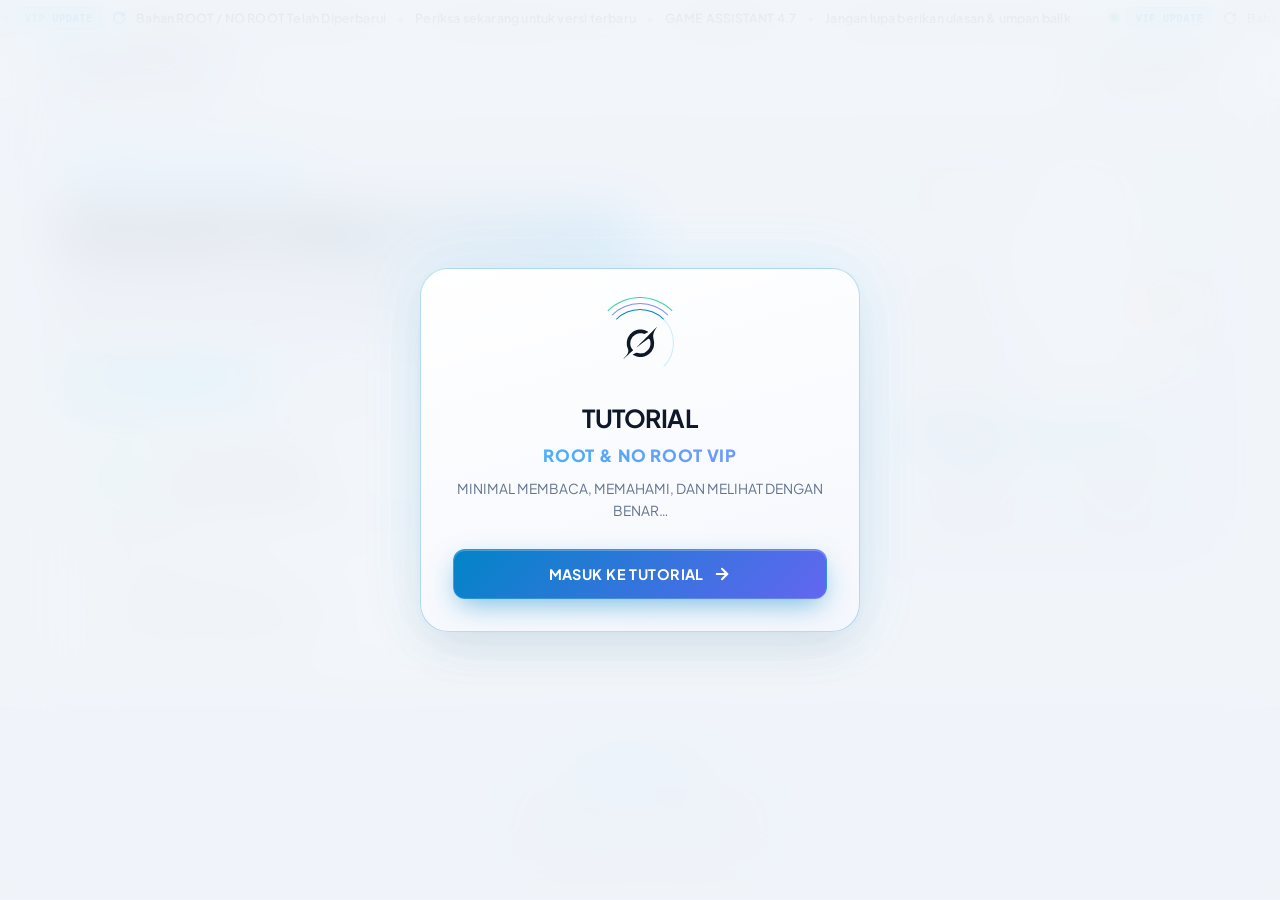
==== commit df2b3a80: "Change greeting from 'Hello World' to 'Goodbye World'" ====
--- a/index.html
+++ b/index.html
@@ -1,5 +1,5 @@
 <!DOCTYPE html>
-<html lang="id">
+<html lang="id" data-theme="light">
 
 <head>
     <meta charset="UTF-8">
@@ -14,8 +14,9 @@
         content="Tutorial lengkap Game Assistant 4.7. Unduh bahan, panduan instalasi, dan tips keamanan teruji.">
     <meta property="og:type" content="website">
     <meta property="og:url" content="https://bangkitstore.com">
-    <meta name="theme-color" content="#060913">
+    <meta name="theme-color" content="#f5f7fb">
     <link rel="canonical" href="https://bangkitstore.com">
+    <link rel="icon" type="image/svg+xml" href="assets/logo.svg">
 
     <title>Bimbingan Tutorial Eksklusif | Root & No Root</title>
 
@@ -23,21 +24,7 @@
     <link rel="preconnect" href="https://fonts.gstatic.com" crossorigin>
     <link href="https://fonts.googleapis.com/css2?family=Plus+Jakarta+Sans:wght@400;500;600;700;800&display=swap"
         rel="stylesheet">
-    <link rel="stylesheet" href="style.css">
-
-    <!-- Anti-FOUC Theme Script -->
-    <script>
-        (function () {
-            try {
-                const saved = localStorage.getItem('theme');
-                const prefersLight = window.matchMedia && window.matchMedia('(prefers-color-scheme: light)').matches;
-                const theme = saved || (prefersLight ? 'light' : 'dark');
-                document.documentElement.setAttribute('data-theme', theme);
-            } catch (e) {
-                document.documentElement.setAttribute('data-theme', 'dark');
-            }
-        })();
-    </script>
+    <link rel="stylesheet" href="style.css?v=3">
 </head>
 
 <body>
@@ -55,12 +42,7 @@
                 <span class="intro-orbit intro-orbit-1"></span>
                 <span class="intro-orbit intro-orbit-2"></span>
                 <span class="intro-orbit intro-orbit-3"></span>
-                <svg xmlns="http://www.w3.org/2000/svg" width="28" height="28" viewBox="0 0 24 24" fill="none"
-                    stroke="#38bdf8" stroke-width="2" stroke-linecap="round" stroke-linejoin="round">
-                    <polygon
-                        points="12 2 15.09 8.26 22 9.27 17 14.14 18.18 21.02 12 17.77 5.82 21.02 7 14.14 2 9.27 8.91 8.26 12 2">
-                    </polygon>
-                </svg>
+                <img src="assets/logo.svg" alt="Logo Tutorial VIP" class="intro-logo-mark" width="36" height="36">
             </div>
             <div class="intro-logo">TUTORIAL <span>ROOT &amp; NO ROOT VIP</span></div>
             <div class="intro-tagline">MINIMAL MEMBACA, MEMAHAMI, DAN MELIHAT DENGAN BENAR…</div>
@@ -254,7 +236,7 @@
                         </div>
                         <div class="choice-opt-body">
                             <h3 class="choice-opt-title">GAME ASSISTANT 4.7</h3>
-                            <p class="choice-opt-desc">Performa sangat ringan, hemat baterai, setiap 4 match wajib
+                            <p class="choice-opt-desc">Performa sangat ringan, hemat baterai, setiap 2-3 match wajib
                                 relog. Sangat direkomendasikan untuk RAM 4GB.</p>
                             <div class="choice-opt-features">
                                 <span class="feat-tag">⚡ Ultra Light</span>
@@ -330,21 +312,7 @@
     <header id="mainHeader">
         <div class="container nav-container">
             <a href="#" class="logo" aria-label="Tutorial Root & No Root">
-                <svg class="logo-mark" xmlns="http://www.w3.org/2000/svg" viewBox="0 0 48 48" width="34" height="34"
-                    aria-hidden="true">
-                    <defs>
-                        <linearGradient id="logoGrad" x1="0" y1="0" x2="1" y2="1">
-                            <stop offset="0%" stop-color="#38bdf8" />
-                            <stop offset="50%" stop-color="#818cf8" />
-                            <stop offset="100%" stop-color="#34d399" />
-                        </linearGradient>
-                    </defs>
-                    <polygon class="logo-hex" points="24,3 42,13 42,35 24,45 6,35 6,13" fill="none"
-                        stroke="url(#logoGrad)" stroke-width="2.5" />
-                    <polygon class="logo-hex-inner" points="24,11 34,17 34,31 24,37 14,31 14,17" fill="none"
-                        stroke="url(#logoGrad)" stroke-width="1.5" opacity="0.6" />
-                    <circle class="logo-core" cx="24" cy="24" r="4" fill="url(#logoGrad)" />
-                </svg>
+                <img src="assets/logo.svg" alt="" class="logo-mark" width="36" height="36" aria-hidden="true">
                 <span class="logo-text">TUTORIAL<span class="logo-accent">VIP</span></span>
             </a>
             <button id="navToggle" class="nav-toggle" type="button" aria-label="Buka menu navigasi"
@@ -363,39 +331,6 @@
                         <polyline points="2 12 12 17 22 12"></polyline>
                     </svg>
                     <span>PILIH METODE</span>
-                </button>
-                <a href="https://lynk.id/solanahax" target="_blank" rel="noopener noreferrer" class="buy-key-btn"
-                    aria-label="Beli Key Solana">
-                    <svg class="buy-key-cart" xmlns="http://www.w3.org/2000/svg" width="18" height="18"
-                        viewBox="0 0 24 24" fill="none" stroke="currentColor" stroke-width="2.5" stroke-linecap="round"
-                        stroke-linejoin="round" aria-hidden="true">
-                        <path d="M6 2L3 6v14a2 2 0 0 0 2 2h14a2 2 0 0 0 2-2V6l-3-4z"></path>
-                        <line x1="3" y1="6" x2="21" y2="6"></line>
-                        <path d="M16 10a4 4 0 0 1-8 0"></path>
-                    </svg>
-                    <span>BUY KEY SOLANA</span>
-                    <svg xmlns="http://www.w3.org/2000/svg" width="16" height="16" viewBox="0 0 24 24" fill="none"
-                        stroke="currentColor" stroke-width="2.8" stroke-linecap="round" stroke-linejoin="round"
-                        aria-hidden="true">
-                        <line x1="5" y1="12" x2="19" y2="12"></line>
-                        <polyline points="12 5 19 12 12 19"></polyline>
-                    </svg>
-                </a>
-                <button id="themeToggle" class="theme-toggle" type="button" aria-label="Beralih tema gelap atau terang"
-                    title="Beralih tema">
-                    <svg class="theme-icon theme-icon-sun" xmlns="http://www.w3.org/2000/svg" width="20" height="20"
-                        viewBox="0 0 24 24" fill="none" stroke="currentColor" stroke-width="2" stroke-linecap="round"
-                        stroke-linejoin="round" aria-hidden="true">
-                        <circle cx="12" cy="12" r="4"></circle>
-                        <path
-                            d="M12 2v2M12 20v2M4.93 4.93l1.41 1.41M17.66 17.66l1.41 1.41M2 12h2M20 12h2M6.34 17.66l-1.41 1.41M19.07 4.93l-1.41 1.41">
-                        </path>
-                    </svg>
-                    <svg class="theme-icon theme-icon-moon" xmlns="http://www.w3.org/2000/svg" width="20" height="20"
-                        viewBox="0 0 24 24" fill="none" stroke="currentColor" stroke-width="2" stroke-linecap="round"
-                        stroke-linejoin="round" aria-hidden="true">
-                        <path d="M21 12.79A9 9 0 1 1 11.21 3 7 7 0 0 0 21 12.79z"></path>
-                    </svg>
                 </button>
             </nav>
         </div>
@@ -446,20 +381,6 @@
                         </a>
                     </div>
 
-                    <div class="hero-note">
-                        <svg xmlns="http://www.w3.org/2000/svg" width="22" height="22" viewBox="0 0 24 24" fill="none"
-                            stroke="currentColor" stroke-width="2" stroke-linecap="round" stroke-linejoin="round"
-                            aria-hidden="true">
-                            <circle cx="12" cy="12" r="10"></circle>
-                            <line x1="12" y1="16" x2="12" y2="12"></line>
-                            <line x1="12" y1="8" x2="12.01" y2="8"></line>
-                        </svg>
-                        <p><span class="hl">NO ROOT</span> &amp; <span class="hl">ROOT</span> tersedia untuk perangkat
-                            Anda.
-                            Kelebihan &amp; kekurangan masing-masing metode telah dijelaskan secara rincian di bawah
-                            ini.</p>
-                    </div>
-
                     <div class="method-cards">
                         <div class="method-card method-card-blackbox">
                             <div class="method-head">
@@ -521,7 +442,7 @@
                                         <line x1="12" y1="8" x2="12" y2="12"></line>
                                         <line x1="12" y1="16" x2="12.01" y2="16"></line>
                                     </svg>
-                                    <span>Relog wajib setiap 3-4 pertandingan</span>
+                                    <span>Relog wajib setiap 2-3 pertandingan</span>
                                 </li>
                                 <li>
                                     <svg class="icon-ok" xmlns="http://www.w3.org/2000/svg" width="16" height="16"
@@ -736,7 +657,7 @@
                             <p class="pubg-notice-text"><span class="hl-warn">WAJIB UNDUH PUBG DARI SINI</span>, HAPUS
                                 PUBG ORIGINAL PLAYSTORE MU, SETELAH INSTALL PUBG DI BAWAH INI, <span class="hl">PASANG
                                     DULU PUBG
-                                    NYA</span>, BARU TAHAP PEMASANGAN <span
+                                    NYA, BUKA SAMPAI LOBBY</span>, BARU TAHAP PEMASANGAN <span
                                     class="hl-warn">GAMEASSISTENT &amp; LOADER</span></p>
                         </div>
                         <div class="pubg-grid">
@@ -818,6 +739,48 @@
                                     </a>
                                 </div>
                             </div>
+
+                            <!-- 4. PUBG TAIWAN — Paste link MediaFire Anda pada atribut href di bawah -->
+                            <a href="https://www.mediafire.com/file/ut3i3nffh0h6ez1/PUBGM_MOBILE_TAIWAN_4.7.0.apk/file?action=check"
+                                target="_blank" rel="noopener noreferrer" class="pubg-card spotlight-card"
+                                aria-label="Unduh PUBG Taiwan">
+                                <div class="pubg-thumb-wrap">
+                                    <img src="assets/pubg-taiwan.jpg" alt="PUBG Taiwan" class="pubg-thumb"
+                                        loading="lazy">
+                                </div>
+                                <span class="pubg-name">PUBG TAIWAN</span>
+                                <span class="pubg-dl-btn">
+                                    <svg xmlns="http://www.w3.org/2000/svg" width="16" height="16" viewBox="0 0 24 24"
+                                        fill="none" stroke="currentColor" stroke-width="2.5" stroke-linecap="round"
+                                        stroke-linejoin="round" aria-hidden="true">
+                                        <path d="M21 15v4a2 2 0 0 1-2 2H5a2 2 0 0 1-2-2v-4"></path>
+                                        <polyline points="7 10 12 15 17 10"></polyline>
+                                        <line x1="12" y1="15" x2="12" y2="3"></line>
+                                    </svg>
+                                    <span>UNDUH</span>
+                                </span>
+                            </a>
+
+                            <!-- 5. PUBG VIETNAM — Paste link MediaFire Anda pada atribut href di bawah -->
+                            <a href="https://www.mediafire.com/file/x92cspaymfxp080/PUBGM_MOBILE_VIETNAM_4.7.0.apk/file?action=check"
+                                target="_blank" rel="noopener noreferrer" class="pubg-card spotlight-card"
+                                aria-label="Unduh PUBG Vietnam">
+                                <div class="pubg-thumb-wrap">
+                                    <img src="assets/pubg-vietnam.jpg" alt="PUBG Vietnam" class="pubg-thumb"
+                                        loading="lazy">
+                                </div>
+                                <span class="pubg-name">PUBG VIETNAM</span>
+                                <span class="pubg-dl-btn">
+                                    <svg xmlns="http://www.w3.org/2000/svg" width="16" height="16" viewBox="0 0 24 24"
+                                        fill="none" stroke="currentColor" stroke-width="2.5" stroke-linecap="round"
+                                        stroke-linejoin="round" aria-hidden="true">
+                                        <path d="M21 15v4a2 2 0 0 1-2 2H5a2 2 0 0 1-2-2v-4"></path>
+                                        <polyline points="7 10 12 15 17 10"></polyline>
+                                        <line x1="12" y1="15" x2="12" y2="3"></line>
+                                    </svg>
+                                    <span>UNDUH</span>
+                                </span>
+                            </a>
                         </div>
                     </div>
 
@@ -862,7 +825,7 @@
                                         <path d="M22 11.08V12a10 10 0 1 1-5.93-9.14"></path>
                                         <polyline points="22 4 12 14.01 9 11.01"></polyline>
                                     </svg>
-                                    <span><strong>WAJIB RELOG SETIAP 3-4 PERTANDINGAN SELESAI</strong> — jangan
+                                    <span><strong>WAJIB RELOG SETIAP 2-3 PERTANDINGAN SELESAI</strong> — jangan
                                         melanjutkan lobi secara maraton</span>
                                 </li>
                                 <li>
@@ -1000,7 +963,7 @@
                                 </div>
                                 <h4 class="elegant-title">INFORMASI PENTING</h4>
                                 <p>Meskipun <span class="hl">GAME ASSISTANT CONTAINER</span> jauh lebih ringan dan
-                                    mewajibkan aturan <span class="hl">3-4 PERTANDINGAN WAJIB RELOG</span>, konsumsi
+                                    mewajibkan aturan <span class="hl">2-3 PERTANDINGAN WAJIB RELOG</span>, konsumsi
                                     ressource-nya sangat bersahabat bagi ponsel kelas entry-level (<span
                                         class="hl-warn">Minimal RAM 6GB</span>). Harap dicatat bahwa container ini tidak
                                     mendukung fitur UR.</p>
@@ -1088,14 +1051,13 @@
             <nav class="footer-links" aria-label="Navigasi footer">
                 <a href="#blackbox-tutorial" class="nav-blackbox-link">Blackbox Container</a>
                 <a href="#gameassistant-tutorial">Game Assistant</a>
-                <a href="https://lynk.id/solanahax" target="_blank" rel="noopener noreferrer">Buy Key Solana</a>
                 <a href="https://t.me/trcbangkit" target="_blank" rel="noopener noreferrer">Telegram Group</a>
             </nav>
             <p class="footer-copy">&copy; 2026 bangkitstore. All rights reserved.</p>
         </div>
     </footer>
 
-    <script src="script.js"></script>
+    <script src="script.js?v=2"></script>
 </body>
 
 </html>
